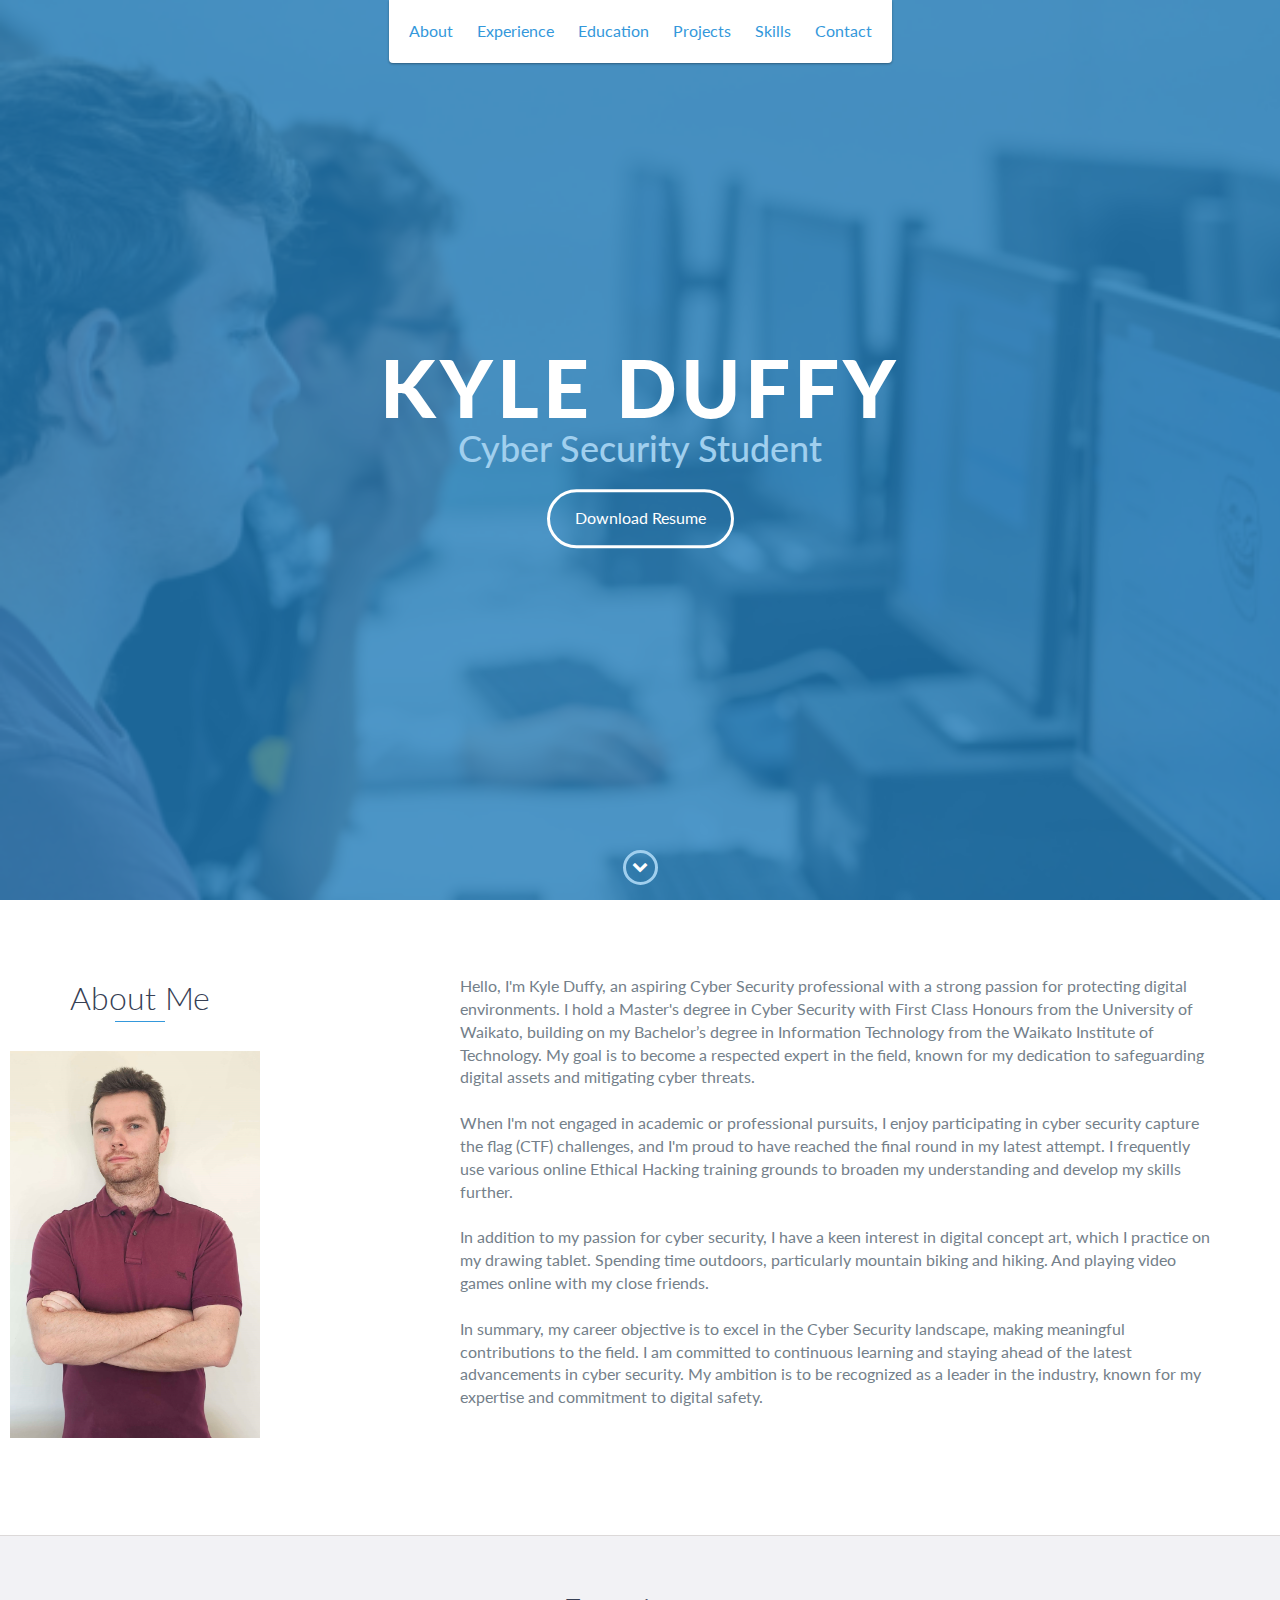
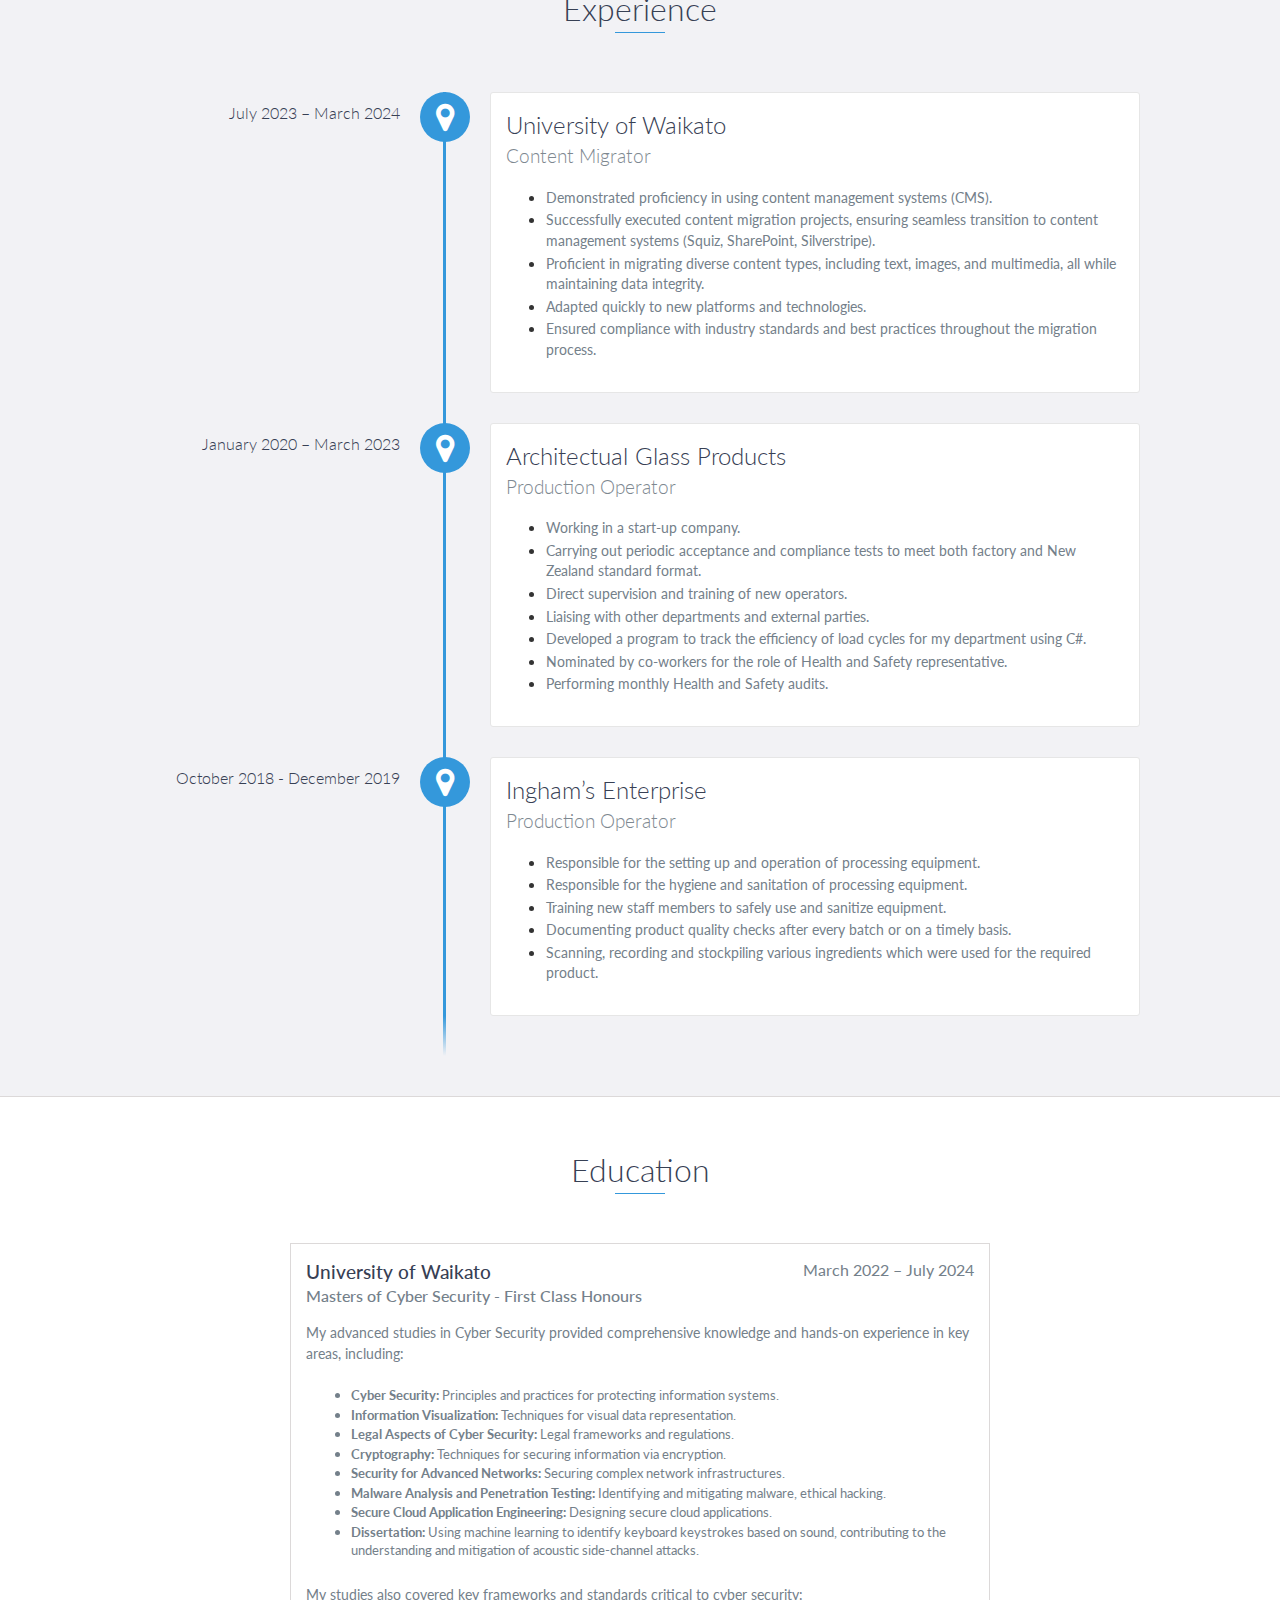
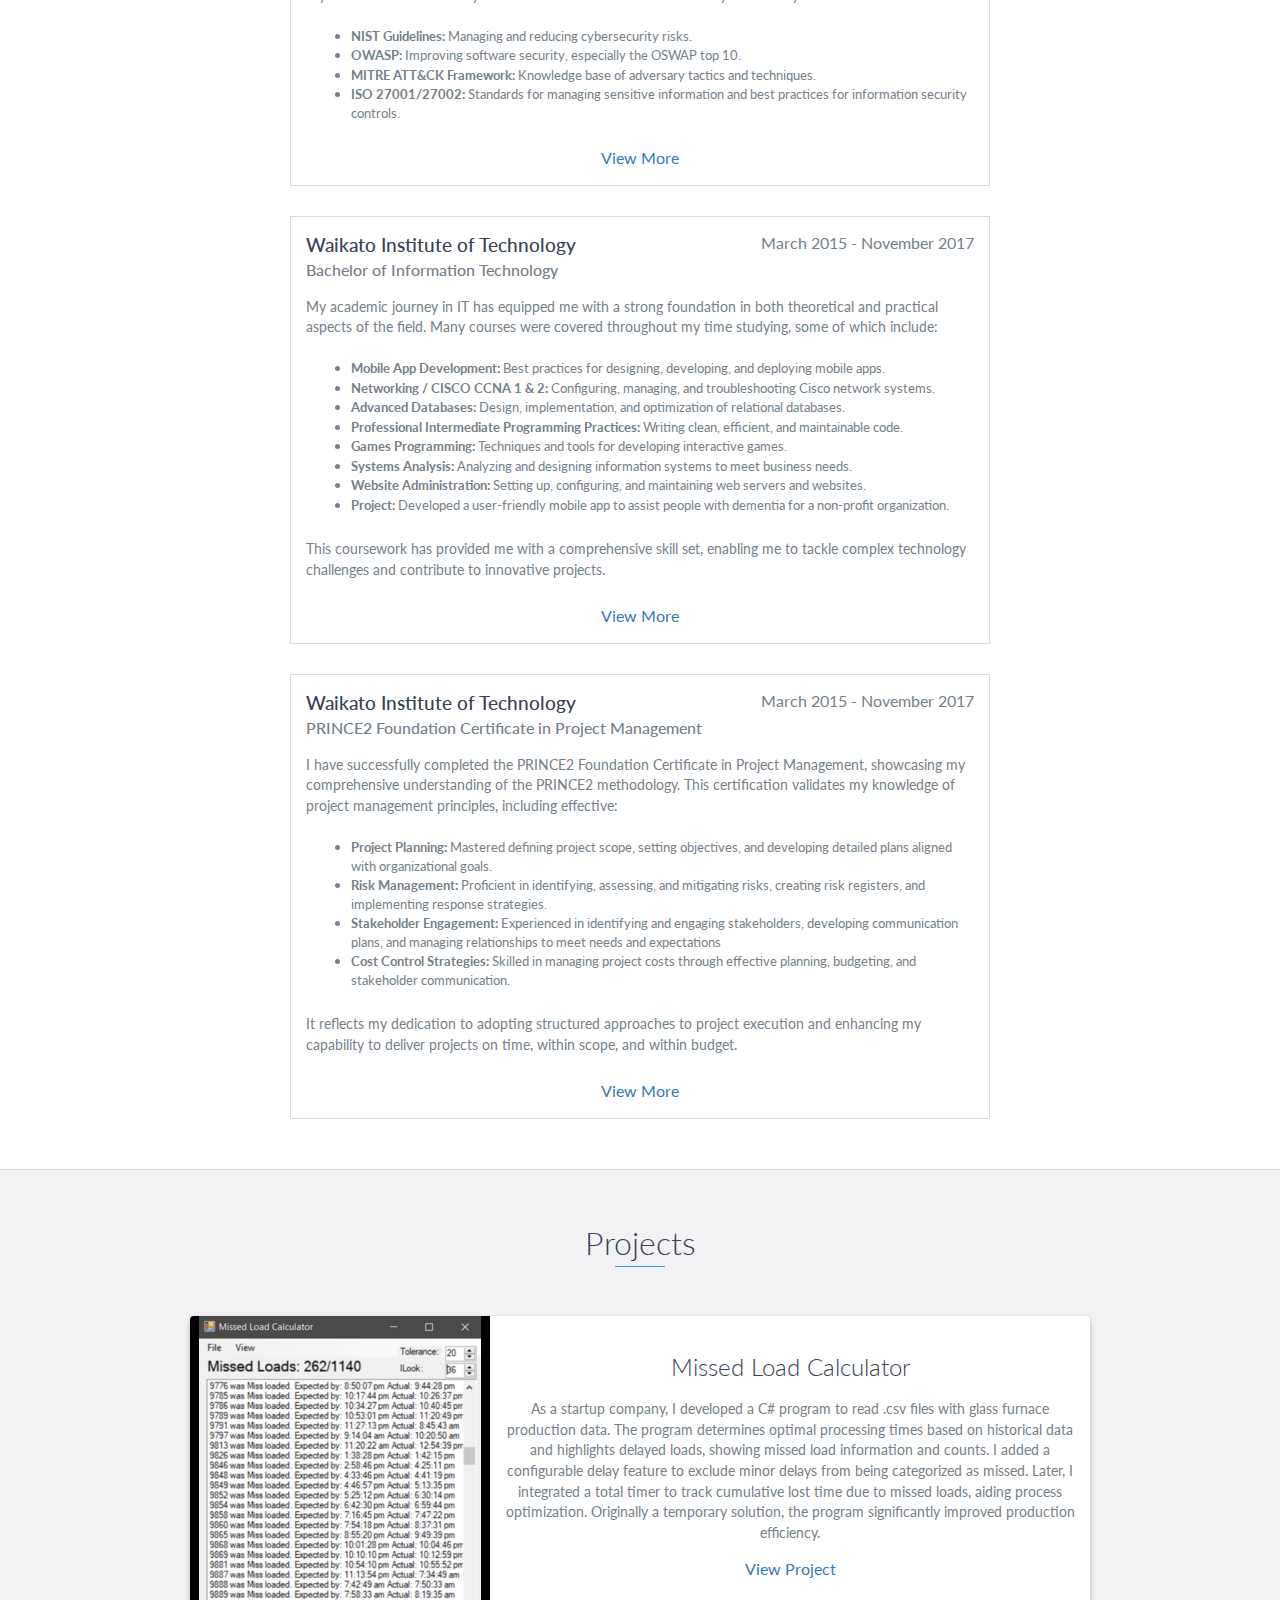
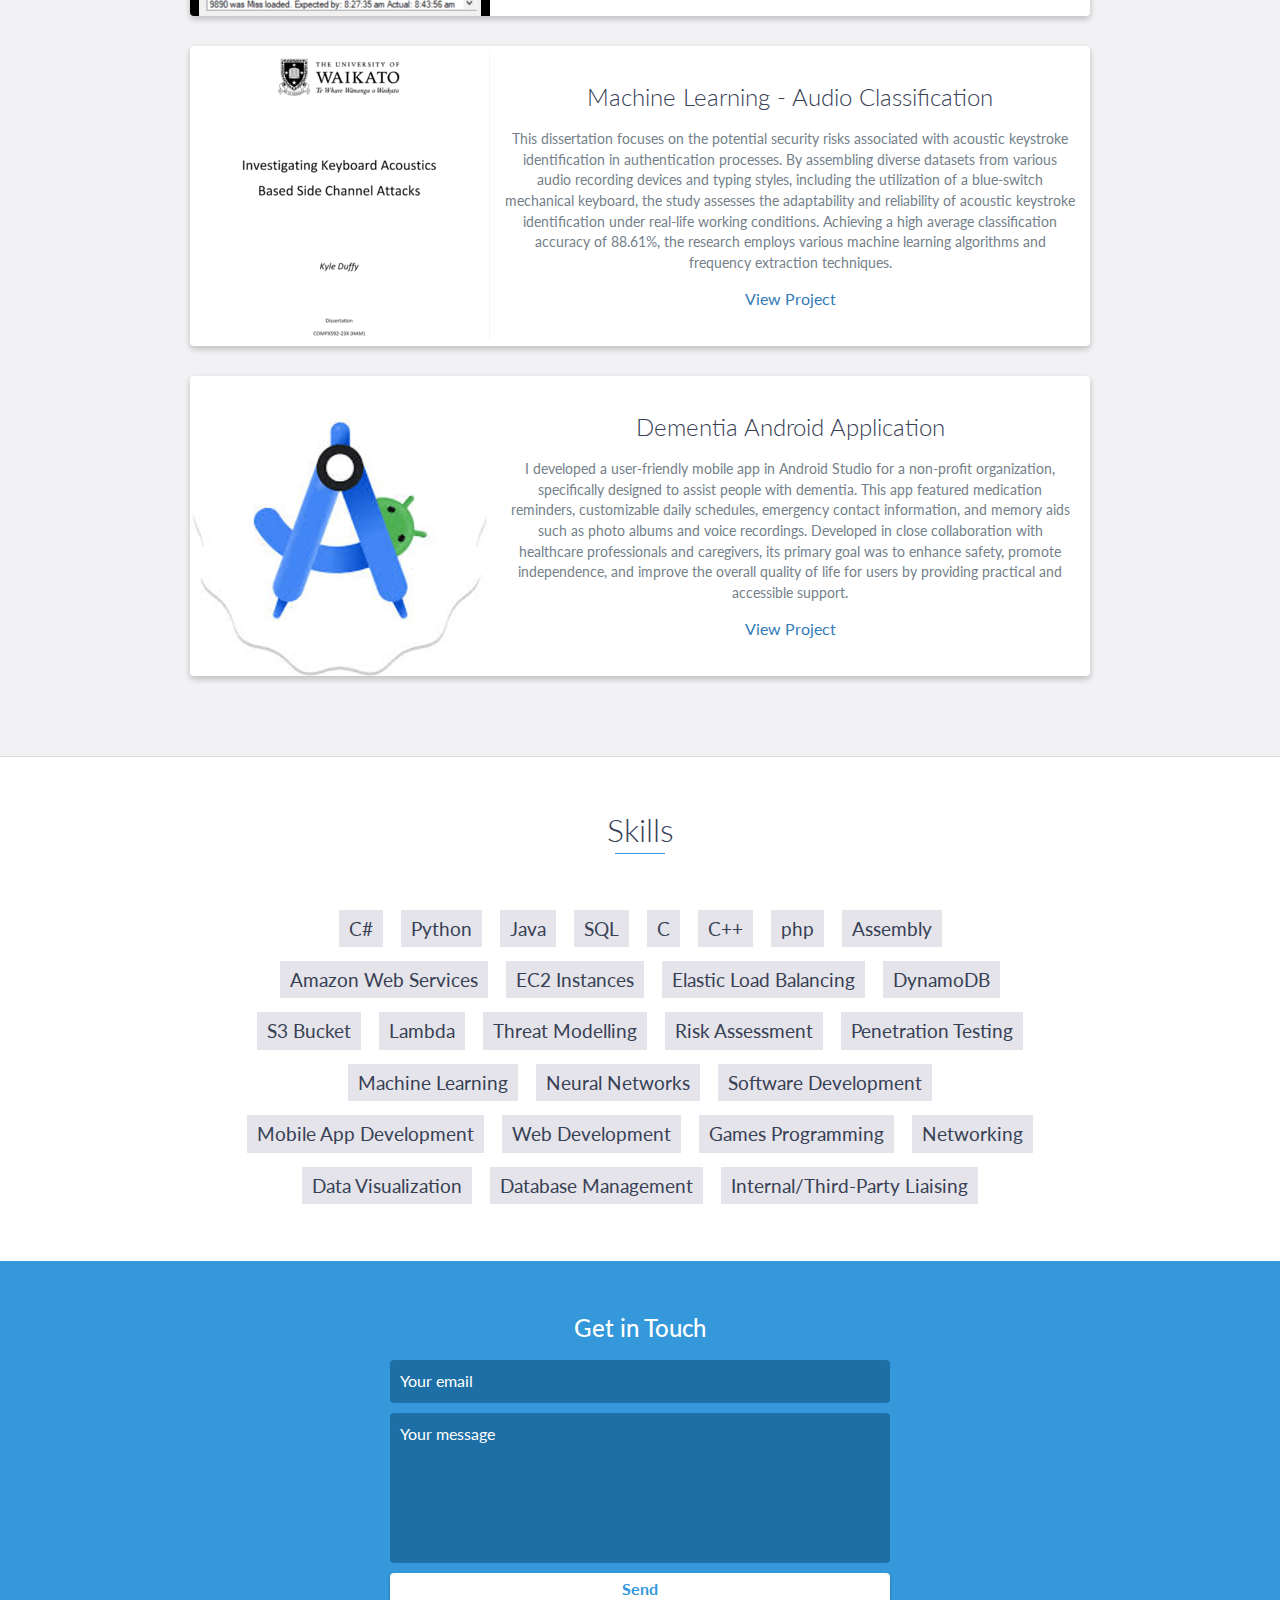
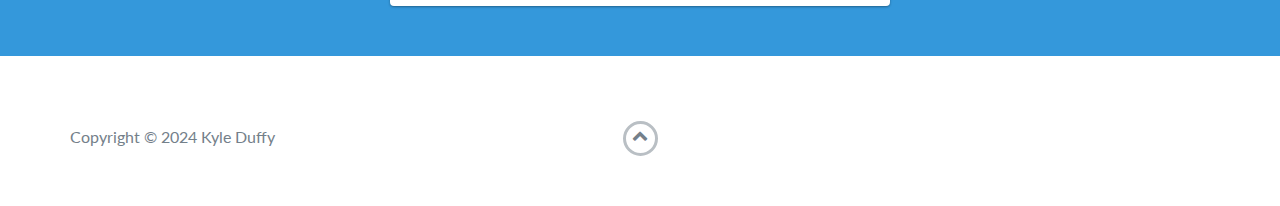
==== index.html @ fc0a5cd1 "Update index.html" ====
<!DOCTYPE html>
<html class="no-js" lang="en">

<head>
    <meta charset="utf-8">
    <meta http-equiv="X-UA-Compatible" content="IE=edge">
    <meta name="viewport" content="width=device-width, initial-scale=1">
    <title>My Portfolio</title>
	<link rel="shortcut icon" href="favicon.ico" type="image/x-icon">
	<link rel="icon" href="favicon.ico" type="image/x-icon">
    <link href="https://fonts.googleapis.com/css?family=Lato:300,400,700,900" rel="stylesheet">
    <link rel="stylesheet" href="libs/font-awesome/css/font-awesome.min.css">
    <link href="css/bootstrap.min.css" rel="stylesheet">
    <link href="css/styles.css" rel="stylesheet">
</head>

<body>
    <div id="mobile-menu-open" class="shadow-large">
        <i class="fa fa-bars" aria-hidden="true"></i>
    </div>
    <header>
        <div id="mobile-menu-close">
            <span>Close</span> <i class="fa fa-times" aria-hidden="true"></i>
        </div>
        <ul id="menu" class="shadow">
            <li>
                <a href="#about">About</a>
            </li>
            <li>
                <a href="#experience">Experience</a>
            </li>
            <li>
                <a href="#education">Education</a>
            </li>
            <li>
                <a href="#projects">Projects</a>
            </li>
            <li>
                <a href="#skills">Skills</a>
            </li>
            <li>
                <a href="#contact">Contact</a>
            </li>
        </ul>
    </header>

    <div id="lead">
        <div id="lead-content">
            <h1>Kyle Duffy</h1>
            <h2>Cyber Security Student</h2>
            <a href="Files/Kyle Duffy - CV .pdf" class="btn-rounded-white" download>Download Resume</a>
        </div>

        <div id="lead-overlay"></div>

        <div id="lead-down">
            <span>
                <i class="fa fa-chevron-down" aria-hidden="true"></i>
            </span>
        </div>
    </div>

    <div id="about">
        <div class="container">
            <div class="row">
                <div class="col-md-4">
                    <h2 class="heading">About Me</h2>
		    <div class="about-img">
		    	<img src="images/me.png" alt="Picture of myself loooking at the camera with my arms crossed against my chest">
			<br><br> 
		    </div>
                </div>
                <div class="col-md-8">
                    <p>
			Hello, I'm Kyle Duffy, an aspiring Cyber Security professional with a strong passion for protecting digital environments. I hold a Master's degree in Cyber Security with First Class Honours from the University of Waikato, building on my Bachelor’s degree in Information Technology from the Waikato Institute of Technology. My goal is to become a respected expert in the field, known for my dedication to safeguarding digital assets and mitigating cyber threats.
                    <br><br>
			When I'm not engaged in academic or professional pursuits, I enjoy participating in cyber security capture the flag (CTF) challenges, and I'm proud to have reached the final round in my latest attempt. I frequently use various online Ethical Hacking training grounds to broaden my understanding and develop my skills further.			    
		    <br><br>
		    	In addition to my passion for cyber security, I have a keen interest in digital concept art, which I practice on my drawing tablet. Spending time outdoors, particularly mountain biking and hiking. And playing video games online with my close friends. 
		    <br><br>
			In summary, my career objective is to excel in the Cyber Security landscape, making meaningful contributions to the field. I am committed to continuous learning and staying ahead of the latest advancements in cyber security. My ambition is to be recognized as a leader in the industry, known for my expertise and commitment to digital safety.
		    </p>
                </div>
            </div>
        </div>
    </div>

    <div id="experience" class="background-alt">
        <h2 class="heading">Experience</h2>
        <div id="experience-timeline">
            <div data-date="July 2023 – March 2024">
                <h3>University of Waikato</h3>
                <h4>Content Migrator</h4>
		    <p>
		         <ul>
			          <li><p>Demonstrated proficiency in using content management systems (CMS).</p></li>
			          <li><p>Successfully executed content migration projects, ensuring seamless transition to content management systems (Squiz, SharePoint, Silverstripe).</p></li>
			          <li><p>Proficient in migrating diverse content types, including text, images, and multimedia, all while maintaining data integrity.</p></li>
			          <li><p>Adapted quickly to new platforms and technologies.</p></li>
			          <li><p>Ensured compliance with industry standards and best practices throughout the migration process.</p></li>
		        </ul>
		    </p>
            </div>

            <div data-date="January 2020 – March 2023">
                <h3>Architectual Glass Products</h3>
                <h4>Production Operator</h4>
		         <ul>
			          <li><p>Working in a start-up company.</p></li>
			          <li><p>Carrying out periodic acceptance and compliance tests to meet both factory and New Zealand standard format.</p></li>
			          <li><p>Direct supervision and training of new operators.</p></li>
			          <li><p>Liaising with other departments and external parties.</p></li>
			          <li><p>Developed a program to track the efficiency of load cycles for my department using C#.</p></li>
				  <li><p>Nominated by co-workers for the role of Health and Safety representative.</p></li>
			          <li><p>Performing monthly Health and Safety audits.</p></li>
		        </ul>
            </div>

            <div data-date="October 2018 - December 2019">
                <h3>Ingham’s Enterprise</h3>
                <h4>Production Operator</h4>
		         <ul>
			          <li><p>Responsible for the setting up and operation of processing equipment.</p></li>
			          <li><p>Responsible for the hygiene and sanitation of processing equipment.</p></li>
			          <li><p>Training new staff members to safely use and sanitize equipment.</p></li>
			          <li><p>Documenting product quality checks after every batch or on a timely basis.</p></li>
			          <li><p>Scanning, recording and stockpiling various ingredients which were used for the required product.</p></li>
		        </ul>
            </div>
        </div>
    </div>

    <div id="education">
        <h2 class="heading">Education</h2>
        <div class="education-block">
            <h3>University of Waikato</h3>
            <span class="education-date">March 2022 – July 2024</span>
            <h4>Masters of Cyber Security - First Class Honours</h4>
            <p>
                My advanced studies in Cyber Security provided comprehensive knowledge and hands-on experience in key areas, including:
		<br><br>
		        <ul>
			<div class="list-move-left">
		            <li><p><b>Cyber Security:</b> Principles and practices for protecting information systems.</p></li>
		            <li><p><b>Information Visualization:</b> Techniques for visual data representation.</p></li>
		            <li><p><b>Legal Aspects of Cyber Security:</b> Legal frameworks and regulations.</p></li>
		            <li><p><b>Cryptography:</b> Techniques for securing information via encryption.</p></li>
		            <li><p><b>Security for Advanced Networks:</b> Securing complex network infrastructures.</p></li>
		            <li><p><b>Malware Analysis and Penetration Testing:</b> Identifying and mitigating malware, ethical hacking.</p></li>
		            <li><p><b>Secure Cloud Application Engineering:</b> Designing secure cloud applications.</p></li>
		            <li><p><b>Dissertation:</b> Using machine learning to identify keyboard keystrokes based on sound, contributing to the understanding and mitigation of acoustic side-channel attacks.</p></li>
			</div>
		        </ul>
	    </p>
		<div class="list-gap-bottom">
		<p>
			My studies also covered key frameworks and standards critical to cyber security:
			<br><br>
		</p>
		</div>
		<p>
			<ul>
			<div class="list-move-left">
		            <li><p><b>NIST Guidelines:</b> Managing and reducing cybersecurity risks.</p></li>
		            <li><p><b>OWASP:</b> Improving software security, especially the OSWAP top 10.</p></li>
		            <li><p><b>MITRE ATT&CK Framework:</b> Knowledge base of adversary tactics and techniques.</p></li>
		            <li><p><b>ISO 27001/27002:</b> Standards for managing sensitive information and best practices for information security controls.</p></li>
			</div>	
		        </ul>
           	</p>
		<div class="list-gap-bottom">
		    <a href="education.html#masters" class="center-link">View More</a>
		</div>
        </div>

        <div class="education-block">
            <h3>Waikato Institute of Technology</h3>
            <span class="education-date">March 2015 - November 2017</span>
            <h4>Bachelor of Information Technology</h4>
            <p>
                My academic journey in IT has equipped me with a strong foundation in both theoretical and practical aspects of the field. Many courses were covered throughout my time studying, some of which include:
		<br><br>
		        <ul>
			<div class="list-move-left">
		            <li><p><b>Mobile App Development:</b> Best practices for designing, developing, and deploying mobile apps.</p></li>
		            <li><p><b>Networking / CISCO CCNA 1 & 2:</b> Configuring, managing, and troubleshooting Cisco network systems.</p></li>
		            <li><p><b>Advanced Databases:</b> Design, implementation, and optimization of relational databases.</p></li>
		            <li><p><b>Professional Intermediate Programming Practices:</b> Writing clean, efficient, and maintainable code.</p></li>
		            <li><p><b>Games Programming:</b> Techniques and tools for developing interactive games.</p></li>
		            <li><p><b>Systems Analysis:</b> Analyzing and designing information systems to meet business needs.</p></li>
		            <li><p><b>Website Administration:</b> Setting up, configuring, and maintaining web servers and websites.</p></li>
		            <li><p><b>Project:</b> Developed a user-friendly mobile app to assist people with dementia for a non-profit organization.</p></li>
			</div>
		        </ul>
	    </p>
		<div class="list-gap-bottom">
		<p>
			This coursework has provided me with a comprehensive skill set, enabling me to tackle complex technology challenges and contribute to innovative projects.
		</p>
		</div>
		<div class="list-gap-bottom">
		    <a href="education.html#bachelor" class="center-link">View More</a>
		</div>
        </div>

        <div class="education-block">
            <h3>Waikato Institute of Technology</h3>
            <span class="education-date">March 2015 - November 2017</span>
            <h4>PRINCE2 Foundation Certificate in Project Management</h4>
            <p>
                I have successfully completed the PRINCE2 Foundation Certificate in Project Management, showcasing my comprehensive understanding of the PRINCE2 methodology. This certification validates my knowledge of project management principles, including effective:
		<br><br> 
			<ul>
			<div class="list-move-left">
		            <li><p><b>Project Planning: </b>Mastered defining project scope, setting objectives, and developing detailed plans aligned with organizational goals.</p></li>
		            <li><p><b>Risk Management: </b>Proficient in identifying, assessing, and mitigating risks, creating risk registers, and implementing response strategies.</p></li>
		            <li><p><b>Stakeholder Engagement: </b>Experienced in identifying and engaging stakeholders, developing communication plans, and managing relationships to meet needs and expectations</p></li>
		            <li><p><b>Cost Control Strategies: </b>Skilled in managing project costs through effective planning, budgeting, and stakeholder communication.</p></li>
			</div>
		        </ul>
		<div class="list-gap-bottom">
		<p>
			It reflects my dedication to adopting structured approaches to project execution and enhancing my capability to deliver projects on time, within scope, and within budget.
		</p>
		</div>
	    </p>
	    <div class="list-gap-bottom">
		 <a href="education.html#certificate" class="center-link">View More</a>
	    </div>
        </div>
    </div>

    <div id="projects" class="background-alt">
        <h2 class="heading">Projects</h2>
        <div class="container">
            <div class="row">
                <div class="project shadow-large">
                    <div class="project-image">
                        <img src="images/Missed Load.png" />
                    </div>
                    <div class="project-info">
                        <h3>Missed Load Calculator</h3>
                        <p>
			    As a startup company, I developed a C# program to read .csv files with glass furnace production data. The program determines optimal processing times based on historical data and highlights delayed loads, showing missed load information and counts. I added a configurable delay feature to exclude minor delays from being categorized as missed. Later, I integrated a total timer to track cumulative lost time due to missed loads, aiding process optimization. Originally a temporary solution, the program significantly improved production efficiency.
                        </p>
                        <a href="projects.html#MissedLoadCalculator">View Project</a>
                    </div>
                </div>

                <div class="project shadow-large">
                    <div class="project-image">
                        <img src="images/Dissertation.png"/>
                    </div>
                    <!-- End .project-image -->
                    <div class="project-info">
                        <h3>Machine Learning - Audio Classification</h3>
                        <p>
                            This dissertation focuses on the potential security risks associated with acoustic keystroke identification in authentication processes. By assembling diverse datasets from various audio
			    recording devices and typing styles, including the utilization of a blue-switch mechanical keyboard, the study assesses the adaptability and reliability of acoustic keystroke identification under real-life
                            working conditions. Achieving a high average classification accuracy of 88.61%, the research employs various machine learning algorithms and frequency extraction techniques.
			</p>
                        <a href="projects.html#Dissertation">View Project</a>
                    </div>
                </div>

		<div class="project shadow-large">
                    <div class="project-image">
                        <img src="images/androidstudio.png"/>
                    </div>
                    <div class="project-info">
                        <h3>Dementia Android Application</h3>
                        <p>
			    I developed a user-friendly mobile app in Android Studio for a non-profit organization, specifically designed to assist people with dementia. This app featured medication reminders, customizable daily schedules, emergency contact information, and memory aids such as photo albums and voice recordings. Developed in close collaboration with healthcare professionals and caregivers, its primary goal was to enhance safety, promote independence, and improve the overall quality of life for users by providing practical and accessible support.
                        </p>
			<a href="projects.html#MobileApp">View Project</a>
                    </div>
                </div>
            </div>
        </div>
    </div>

    <div id="skills">
        <h2 class="heading">Skills</h2>
        <ul>
            <li>C#</li>
            <li>Python</li>
            <li>Java</li>
            <li>SQL</li>
            <li>C</li>
            <li>C++</li>
            <li>php</li>
            <li>Assembly</li>
            <li>Amazon Web Services</li>
            <li>EC2 Instances</li>
            <li>Elastic Load Balancing</li>
            <li>DynamoDB</li>
            <li>S3 Bucket</li>
            <li>Lambda</li>
            <li>Threat Modelling</li>
            <li>Risk Assessment</li>
            <li>Penetration Testing</li>
            <li>Machine Learning</li>
            <li>Neural Networks</li>
            <li>Software Development</li>
            <li>Mobile App Development</li>
	    <li>Web Development</li>
            <li>Games Programming</li>
            <li>Networking</li>
            <li>Data Visualization</li>
            <li>Database Management</li>
            <li>Internal/Third-Party Liaising</li>
        </ul>
    </div>

    <div id="contact">
        <h2>Get in Touch</h2>
        <div id="contact-form">
            <form method="POST" action="https://formspree.io/f/mvoeeawo">
                <input type="hidden" name="_subject" value="Contact request from personal website" />
                <input type="email" name="_replyto" placeholder="Your email" required>
                <textarea name="message" placeholder="Your message" required></textarea>
                <button type="submit">Send</button>
            </form>
        </div>
    </div>
    
	<footer>
        <div class="container">
            <div class="row">
                <div class="col-sm-5 copyright">
                    <p>
                        Copyright &copy; <span id="current-year">2024</span> Kyle Duffy
                    </p>
                </div>
                <div class="col-sm-2 top">
                    <span id="to-top">
                        <i class="fa fa-chevron-up" aria-hidden="true"></i>
                    </span>
                </div>
                <div class="col-sm-5 social">
                    <ul>
                        <li>
                            <!-- <a href="https://github.com/" target="_blank"><i class="fa fa-github" aria-hidden="true"></i></a> -->
                        </li>
                        <li>
                            <!-- <a href="https://stackoverflow.com/" target="_blank"><i class="fa fa-stack-overflow" aria-hidden="true"></i></a> -->
                        </li>
                        <li>
                            <!--  <a href="https://linkedin.com/" target="_blank"><i class="fa fa-linkedin" aria-hidden="true"></i></a> -->
                        </li>
                        <li>
                            <!-- <a href="https://www.facebook.com/" target="_blank"><i class="fa fa-facebook" aria-hidden="true"></i></a> -->
                        </li>
                        <li>
                            <!-- <a href="https://twitter.com/" target="_blank"><i class="fa fa-twitter" aria-hidden="true"></i></a> -->
                        </li>
                        <li>
                             <!-- <a href="https://plus.google.com/" target="_blank"><i class="fa fa-google-plus" aria-hidden="true"></i></a> -->
                        </li>
                    </ul>
                </div>
            </div>
        </div>
    </footer>
    <script src="https://ajax.googleapis.com/ajax/libs/jquery/1.12.4/jquery.min.js"></script>
    <script src="js/scripts.min.js"></script>
</body>

</html>
---- css/styles.css ----
/*!
    Title: Dev Portfolio Template
    Version: 1.2.2
    Last Change: 03/25/2020
    Author: Ryan Fitzgerald
    Repo: https://github.com/RyanFitzgerald/devportfolio-template
    Issues: https://github.com/RyanFitzgerald/devportfolio-template/issues

    Description: This file contains all the styles associated with the page
    that don't come from third party libraries. This file gets compiled using
    Gulp and send to the /css folder which is then loaded on the page.
*/
body {
	font-family: 'Lato', sans-serif;
	font-size: 16px
}

body.active {
	overflow: hidden;
	z-index: -1
}

.no-js #experience-timeline>div {
	background: #fff;
	padding: 10px;
	margin-bottom: 10px;
	border: 1px solid #dcd9d9
}

.no-js #experience-timeline>div h3 {
	font-size: 1.5em;
	font-weight: 300;
	color: #374054;
	display: inline-block;
	margin: 0
}

.no-js #experience-timeline>div h4 {
	font-size: 1.2em;
	font-weight: 300;
	color: #7e8890;
	margin: 0 0 15px 0
}

.no-js #experience-timeline>div p {
	color: #74808a;
	font-size: 0.9em;
	margin: 0
}

.no-js #experience-timeline:before,
.no-js #experience-timeline:after {
	content: none
}

@keyframes dropHeader {
	0% {
		transform: translateY(-100%)
	}

	100% {
		transform: translateY(0)
	}
}

header {
	position: absolute;
	top: 0;
	left: 0;
	right: 0;
	text-align: center;
	z-index: 10;
	animation-name: dropHeader;
	animation-iteration-count: 1;
	animation-timing-function: ease;
	animation-duration: 0.75s
}

header ul {
	display: inline-block;
	background: #fff;
	text-align: center;
	padding: 10px;
	margin: 0;
	border-bottom-right-radius: 4px;
	border-bottom-left-radius: 4px
}

header li {
	display: inline-block
}

header a {
	display: block;
	color: #3498db;
	padding: 10px
}

header a:hover {
	color: #217dbb;
	text-decoration: none;
	background: #eee;
	border-radius: 4px
}

header a:focus {
	color: #3498db;
	text-decoration: none
}

header.active {
	display: block
}

header.sticky {
	position: fixed;
	z-index: 999
}

#menu.active {
	display: block
}

#mobile-menu-open {
	display: none;
	cursor: pointer;
	position: fixed;
	right: 15px;
	top: 10px;
	color: #3498db;
	font-size: 1.5em;
	z-index: 20;
	padding: 0 7px;
	border-radius: 4px;
	background: #fff
}

#mobile-menu-close {
	display: none;
	text-align: right;
	width: 100%;
	background: #fff;
	font-size: 1.5em;
	padding-right: 15px;
	padding-top: 10px;
	cursor: pointer;
	color: #3498db
}

#mobile-menu-close span {
	font-size: 0.5em;
	text-transform: uppercase
}

#mobile-menu-close i {
	vertical-align: middle
}

footer {
	padding: 50px 0
}

.copyright {
	padding-top: 20px
}

.copyright p {
	margin: 0;
	color: #74808a
}

.top {
	text-align: center
}

.top span {
	cursor: pointer;
	display: block;
	margin: 15px auto 0 auto;
	width: 35px;
	height: 35px;
	border-radius: 50%;
	border: 3px solid #b9bfc4;
	text-align: center
}

.top i {
	color: #74808a
}

.social {
	text-align: right
}

.social ul {
	margin: 5px 0 0 0;
	padding: 0
}

.social li {
	display: inline-block;
	font-size: 1.25em;
	list-style: none
}

.social a {
	display: block;
	color: #74808a;
	padding: 10px
}

.social a:hover {
	color: #3498db
}

.btn-rounded-white {
	display: inline-block;
	color: #fff;
	padding: 15px 25px;
	border: 3px solid #fff;
	border-radius: 30px;
	transition: .5s ease all
}

.btn-rounded-white:hover {
	color: #3498db;
	background: #fff;
	text-decoration: none
}

.shadow {
	box-shadow: 0 1px 3px rgba(0, 0, 0, 0.12), 0 1px 2px rgba(0, 0, 0, 0.24)
}

.shadow-large {
	box-shadow: 0 3px 6px rgba(0, 0, 0, 0.08), 0 3px 6px rgba(0, 0, 0, 0.15)
}

.heading {
	position: relative;
	display: inline-block;
	font-size: 2em;
	font-weight: 300;
	margin: 0 0 30px 0
}

.heading:after {
	position: absolute;
	content: '';
	top: 100%;
	height: 1px;
	width: 50px;
	left: 0;
	right: 0;
	margin: 0 auto;
	background: #3498db
}

.background-alt {
	background: #f2f2f5
}

#lead {
	position: relative;
	height: 100vh;
	min-height: 500px;
	max-height: 1080px;
	background: url(../images/cybersec_500.png);
	background-size: cover;
	padding: 15px;
	overflow: hidden
}

#lead-content {
	position: absolute;
	z-index: 10;
	top: 50%;
	left: 50%;
	transform: translate(-50%, -50%);
	text-align: center
}

#lead-content h1,
#lead-content h2 {
	margin: 0
}

#lead-content h1 {
	color: #fff;
	font-weight: 900;
	font-size: 5em;
	text-transform: uppercase;
	letter-spacing: 0.05em;
	line-height: 0.9em
}

#lead-content h2 {
	color: #a0cfee;
	font-weight: 500;
	font-size: 2.25em;
	margin-bottom: 15px
}

#lead-overlay {
	position: absolute;
	height: 100%;
	width: 100%;
	top: 0;
	right: 0;
	bottom: 0;
	left: 0;
	background: rgba(33, 125, 187, 0.8);
	z-index: 1
}

#lead-down {
	position: absolute;
	left: 0;
	right: 0;
	width: 100%;
	text-align: center;
	z-index: 10;
	bottom: 15px;
	color: #fff
}

#lead-down span {
	cursor: pointer;
	display: block;
	margin: 0 auto;
	width: 35px;
	height: 35px;
	border-radius: 50%;
	border: 3px solid #a0cfee;
	text-align: center
}

#lead-down i {
	animation: pulsate 1.5s ease;
	animation-iteration-count: infinite;
	padding-top: 5px
}

@keyframes pulsate {
	0% {
		transform: scale(1, 1)
	}

	50% {
		transform: scale(1.2, 1.2)
	}

	100% {
		transform: scale(1, 1)
	}
}

#about {
	padding: 75px 15px;
	border-bottom: 1px solid #dcd9d9
}

#about h2 {
	color: #374054
}

#about p {
	color: #74808a;
	margin: 0
}

#experience {
	padding: 50px 15px;
	text-align: center;
	border-bottom: 1px solid #dcd9d9
}

#experience h2 {
	color: #374054
}

#experience-timeline {
	margin: 30px auto 0 auto;
	position: relative;
	max-width: 1000px
}

#experience-timeline:before {
	position: absolute;
	content: '';
	top: 0;
	bottom: 0;
	left: 303px;
	right: auto;
	height: 100%;
	width: 3px;
	background: #3498db;
	z-index: 0
}

#experience-timeline:after {
	position: absolute;
	content: '';
	width: 3px;
	height: 40px;
	background: #3498db;
	background: linear-gradient(to bottom, #3498db, rgba(52, 152, 219, 0));
	top: 100%;
	left: 303px
}

.vtimeline-content {
	margin-left: 350px;
	background: #fff;
	border: 1px solid #e6e6e6;
	padding: 15px;
	border-radius: 3px;
	text-align: left
}

.vtimeline-content h3 {
	font-size: 1.5em;
	font-weight: 300;
	color: #374054;
	display: inline-block;
	margin: 0
}

.vtimeline-content h4 {
	font-size: 1.2em;
	font-weight: 300;
	color: #7e8890;
	margin: 0 0 15px 0
}

.vtimeline-content p {
	color: #74808a;
	font-size: 0.9em;
	margin: 0
}

.vtimeline-point {
	position: relative;
	display: block;
	vertical-align: top;
	margin-bottom: 30px
}

.vtimeline-icon {
	position: relative;
	color: #fff;
	width: 50px;
	height: 50px;
	background: #3498db;
	border-radius: 50%;
	float: left;
	z-index: 99;
	margin-left: 280px
}

.vtimeline-icon i {
	display: block;
	font-size: 2em;
	margin-top: 10px
}

.vtimeline-date {
	width: 260px;
	text-align: right;
	position: absolute;
	left: 0;
	top: 10px;
	font-weight: 300;
	color: #374054
}

#education {
	padding: 50px 15px 20px 15px;
	border-bottom: 1px solid #dcd9d9;
	text-align: center
}

#education h2 {
	color: #374054;
	margin-bottom: 50px
}

.education-block {
	max-width: 700px;
	margin: 0 auto 30px auto;
	padding: 15px;
	border: 1px solid #dcd9d9;
	text-align: left
}

.education-block h3 {
	font-weight: 500;
	float: left;
	margin: 0;
	color: #374054
}

.education-block span {
	color: #74808a;
	float: right
}

.education-block h4 {
	color: #74808a;
	clear: both;
	font-weight: 500;
	margin: 0 0 15px 0
}

.education-block p,
.education-block ul {
	margin: 0;
	color: #74808a;
	font-size: 0.9em
}

.education-block ul {
	padding: 0 0 0 15px
}

#projects {
	padding: 50px 15px;
	border-bottom: 1px solid #dcd9d9;
	text-align: center
}

#projects h2 {
	color: #374054;
	margin-bottom: 50px
}

.project {
	position: relative;
	max-width: 900px;
	margin: 0 auto 30px auto;
	overflow: hidden;
	background: #fff;
	border-radius: 4px
}

.project-image {
	float: left
}

.project-info {
	position: absolute;
	top: 50%;
	transform: translateY(-50%);
	margin-left: 300px;
	padding: 15px
}

.project-info h3 {
	font-size: 1.5em;
	font-weight: 300;
	color: #374054;
	margin: 0 0 15px 0
}

.project-info p {
	color: #74808a;
	margin: 0 0 15px 0;
	font-size: 0.9em
}

.no-image .project-info {
	position: relative;
	margin: 0;
	padding: 30px 15px;
	transform: none
}

#more-projects {
	display: none
}

#skills {
	padding: 50px 15px;
	text-align: center
}

#skills h2 {
	color: #374054;
	margin-bottom: 50px
}

#skills ul {
	display: block;
	margin: 0 auto;
	padding: 0;
	max-width: 800px
}

#skills li {
	display: inline-block;
	margin: 7px;
	padding: 5px 10px;
	color: #374054;
	background: #e4e4ea;
	list-style: none;
	cursor: default;
	font-size: 1.2em
}

#contact {
	padding: 50px 15px;
	background: #3498db;
	text-align: center
}

#contact h2 {
	margin: 0 0 15px 0;
	color: #fff;
	font-weight: 500
}

#contact-form {
	max-width: 500px;
	margin: 0 auto
}

#contact-form input,
#contact-form textarea {
	display: block;
	width: 100%;
	padding: 10px;
	border-radius: 4px;
	border: none;
	margin-bottom: 10px;
	background: #1d6fa5;
	color: #fff;
	transition: .5s ease all
}

#contact-form input::-webkit-input-placeholder,
#contact-form textarea::-webkit-input-placeholder {
	color: #fff
}

#contact-form input:-moz-placeholder,
#contact-form textarea:-moz-placeholder {
	color: #fff;
	opacity: 1
}

#contact-form input::-moz-placeholder,
#contact-form textarea::-moz-placeholder {
	color: #fff;
	opacity: 1
}

#contact-form input:-ms-input-placeholder,
#contact-form textarea:-ms-input-placeholder {
	color: #fff
}

#contact-form input:focus,
#contact-form textarea:focus {
	outline: none;
	background: #16527a
}

#contact-form textarea {
	height: 150px;
	resize: none
}

#contact-form button {
	display: block;
	width: 100%;
	background: #fff;
	border-radius: 4px;
	padding: 5px 10px;
	border: none;
	color: #3498db;
	font-weight: 700;
	box-shadow: 0 1px 3px rgba(0, 0, 0, 0.12), 0 1px 2px rgba(0, 0, 0, 0.24);
	transition: .5s ease all
}

#contact-form button:hover {
	box-shadow: 0 10px 20px rgba(0, 0, 0, 0.19), 0 6px 6px rgba(0, 0, 0, 0.23)
}

.optional-section {
	padding: 50px 15px;
	text-align: center;
	border-top: 1px solid #dcd9d9
}

.optional-section h2 {
	color: #374054
}

.optional-section-block {
	max-width: 700px;
	margin: 0 auto 30px auto;
	padding: 15px;
	border: 1px solid #dcd9d9;
	background: #fff;
	text-align: left
}

.optional-section-block h3 {
	font-weight: 500;
	margin: 0 0 15px 0;
	color: #374054
}

.optional-section-block h4 {
	color: #74808a;
	clear: both;
	font-weight: 500;
	margin: 0 0 15px 0
}

.optional-section-block p,
.optional-section-block ul {
	margin: 0 0 15px 0;
	color: #74808a;
	font-size: 0.9em
}

.optional-section-block ul {
	padding: 0 0 0 15px
}

@media only screen and (max-width: 750px) {

	#experience-timeline:before,
	#experience-timeline:after {
		left: 23px
	}

	.vtimeline-date {
		width: auto;
		text-align: left;
		position: relative;
		margin-bottom: 15px;
		display: block;
		margin-left: 70px
	}

	.vtimeline-icon {
		margin-left: 0
	}

	.vtimeline-content {
		margin-left: 70px
	}
}

@media only screen and (max-width: 992px) {
	#lead {
		height: auto;
		min-height: auto;
		max-height: auto;
		padding: 100px 15px
	}

	#lead-content {
		position: relative;
		transform: none;
		left: auto;
		top: auto
	}

	#lead-content h1 {
		font-size: 3em
	}

	#lead-content h2 {
		font-size: 1.75em
	}

	#about {
		text-align: center
	}

	#about p {
		text-align: left
	}
}

@media only screen and (max-width: 768px) {
	header {
		position: fixed;
		display: none;
		z-index: 999;
		animation: none;
		bottom: 0;
		height: 100%
	}

	#mobile-menu-open,
	#mobile-menu-close {
		display: block
	}

	#menu {
		height: 100%;
		overflow-y: auto;
		box-shadow: none;
		border-radius: 0;
		width: 100%
	}

	#menu li {
		display: block;
		margin-bottom: 10px
	}

	#lead-content h1 {
		font-size: 2em
	}

	#lead-content h2 {
		font-size: 1.3em
	}

	#lead-content a {
		padding: 10px 20px
	}

	#lead-down {
		display: none
	}

	.education-block h3,
	.education-block span {
		float: none
	}

	.project-image {
		display: none
	}

	.project-info {
		position: relative;
		margin: 0;
		padding: 30px 15px;
		top: auto;
		transform: none
	}

	footer {
		text-align: center
	}

	.social {
		text-align: center
	}
}

@media only screen and (max-width: 480px) {
	#lead-content h1 {
		font-size: 1.5em
	}

	#lead-content h2 {
		font-size: 1em
	}

	#lead-content a {
		font-size: 0.9em;
		padding: 5px 10px
	}
}

.about-img img {
	width: 250px;
	height: auto;
	margin-left: -60px;
}

.list-move-left {
	margin-left: 30px;
}

.list-gap-bottom {
	margin-top: 25px;
}

.center-link {
	display: block;
	text-align: center;
}
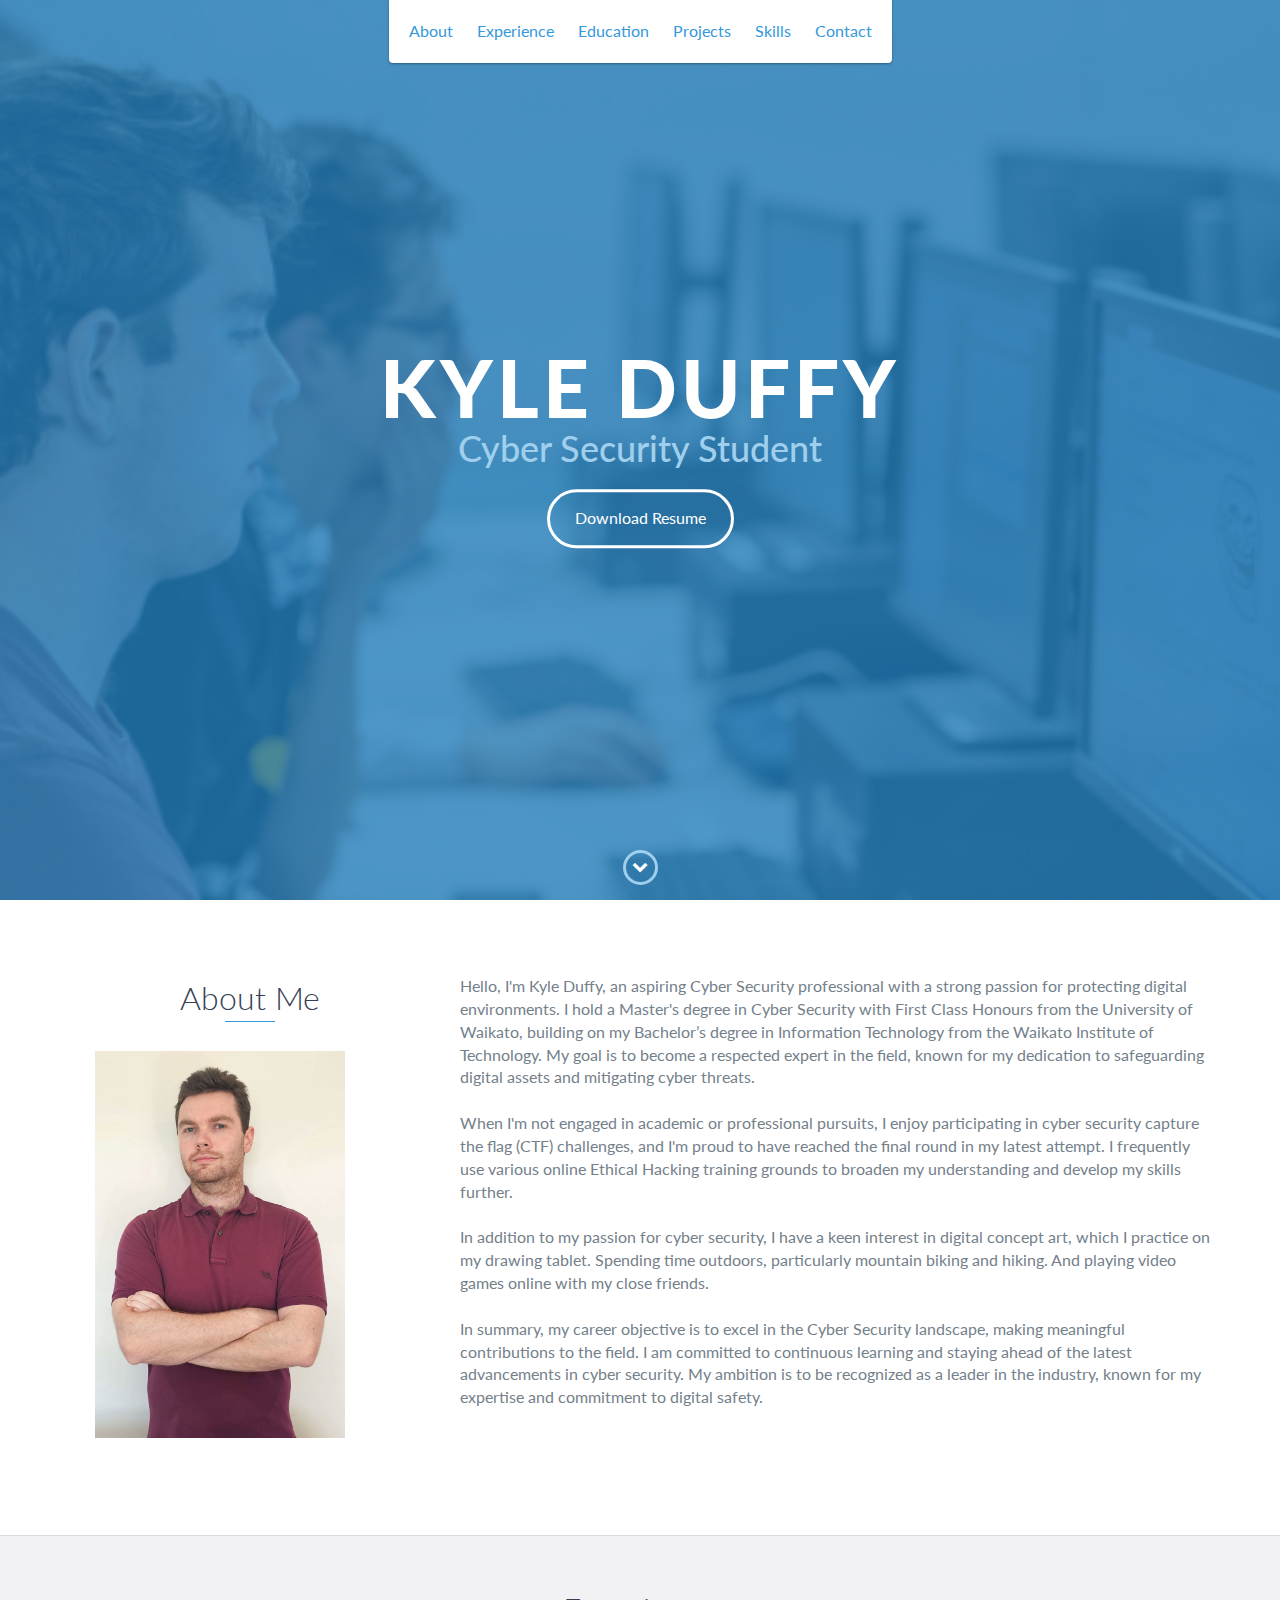
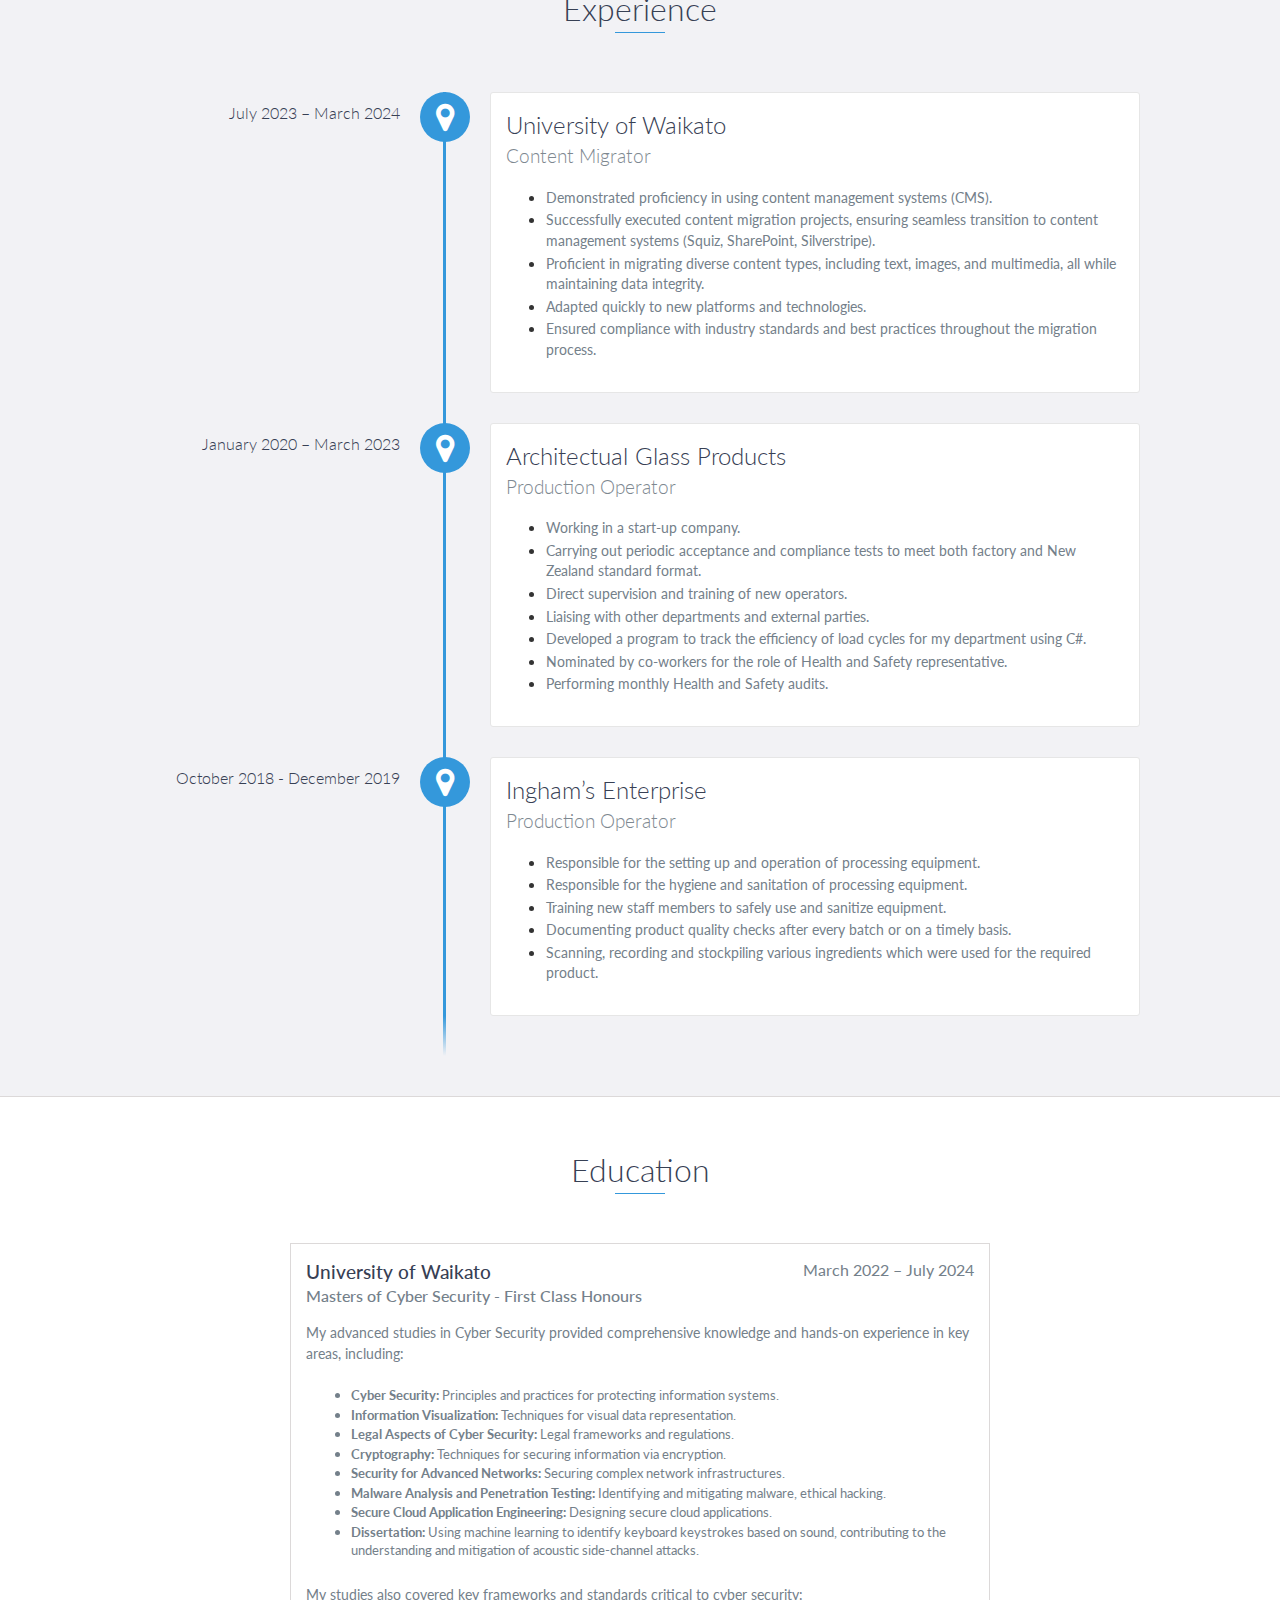
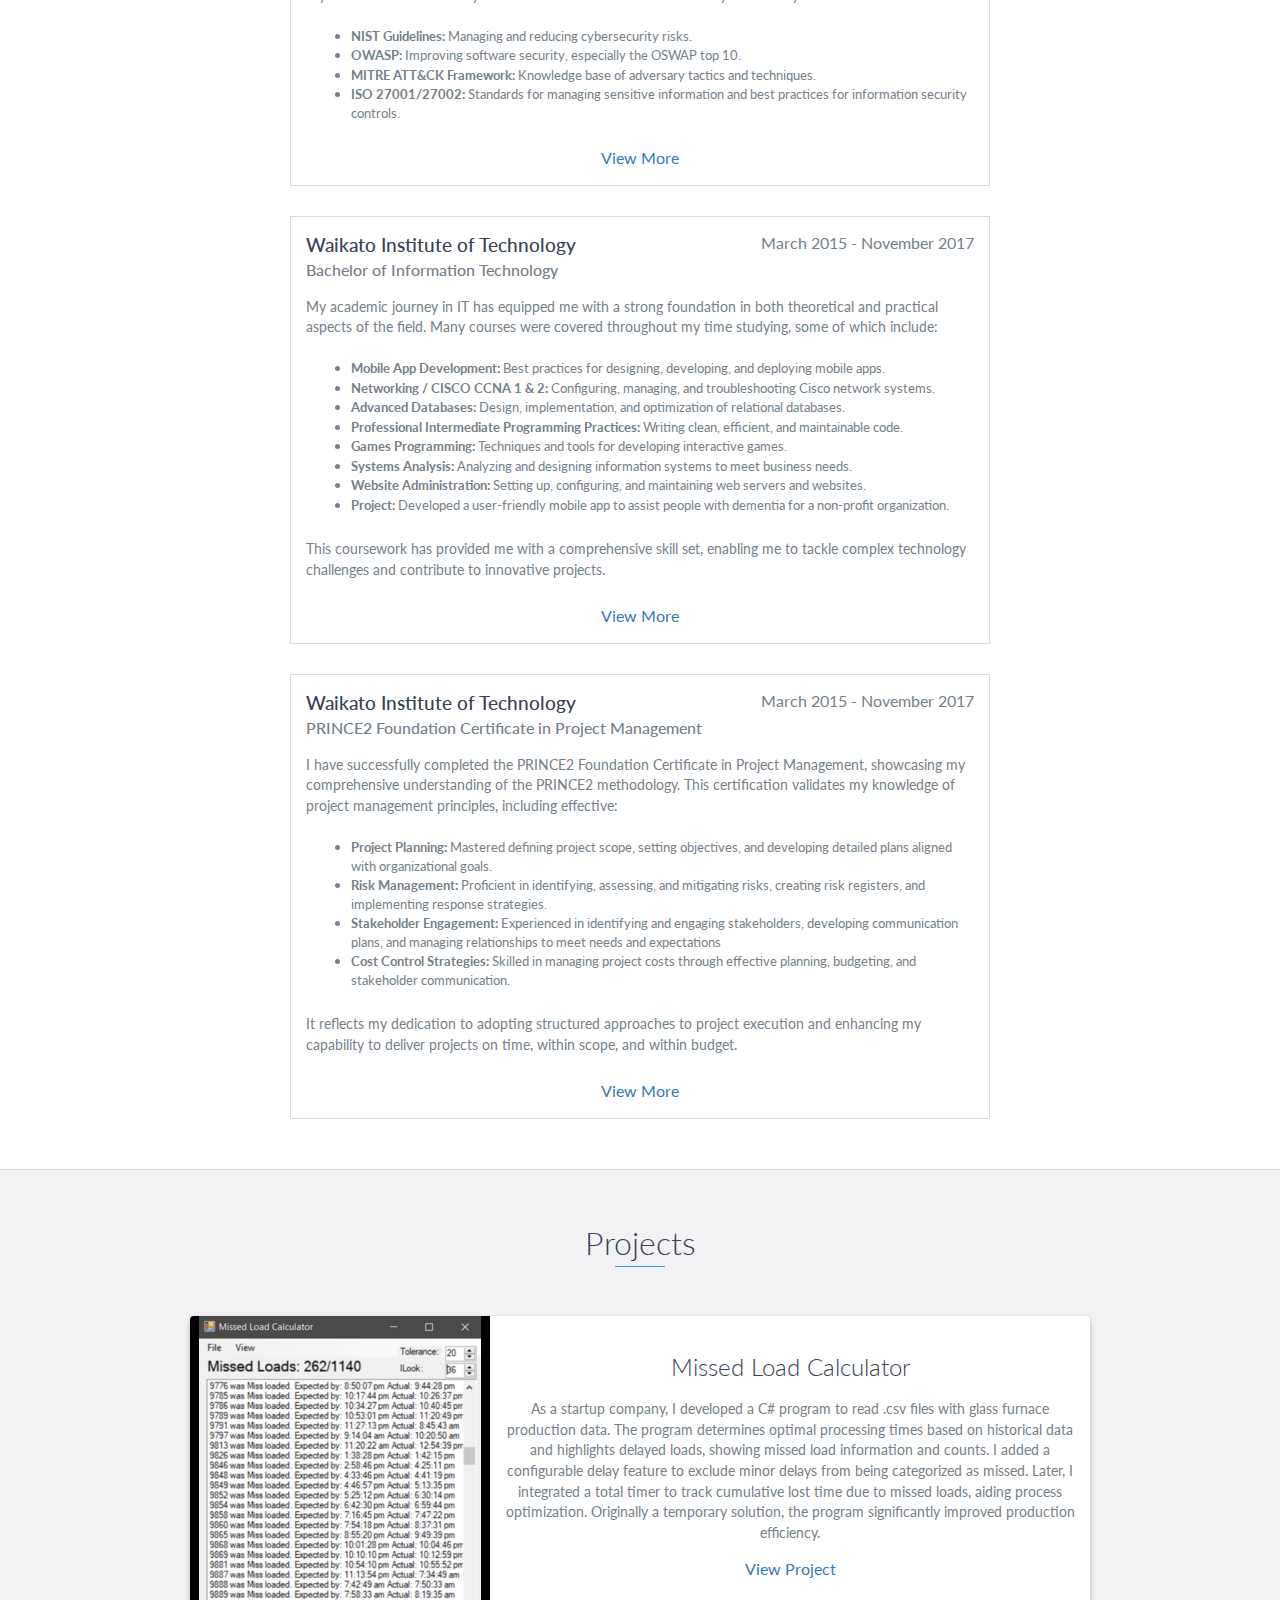
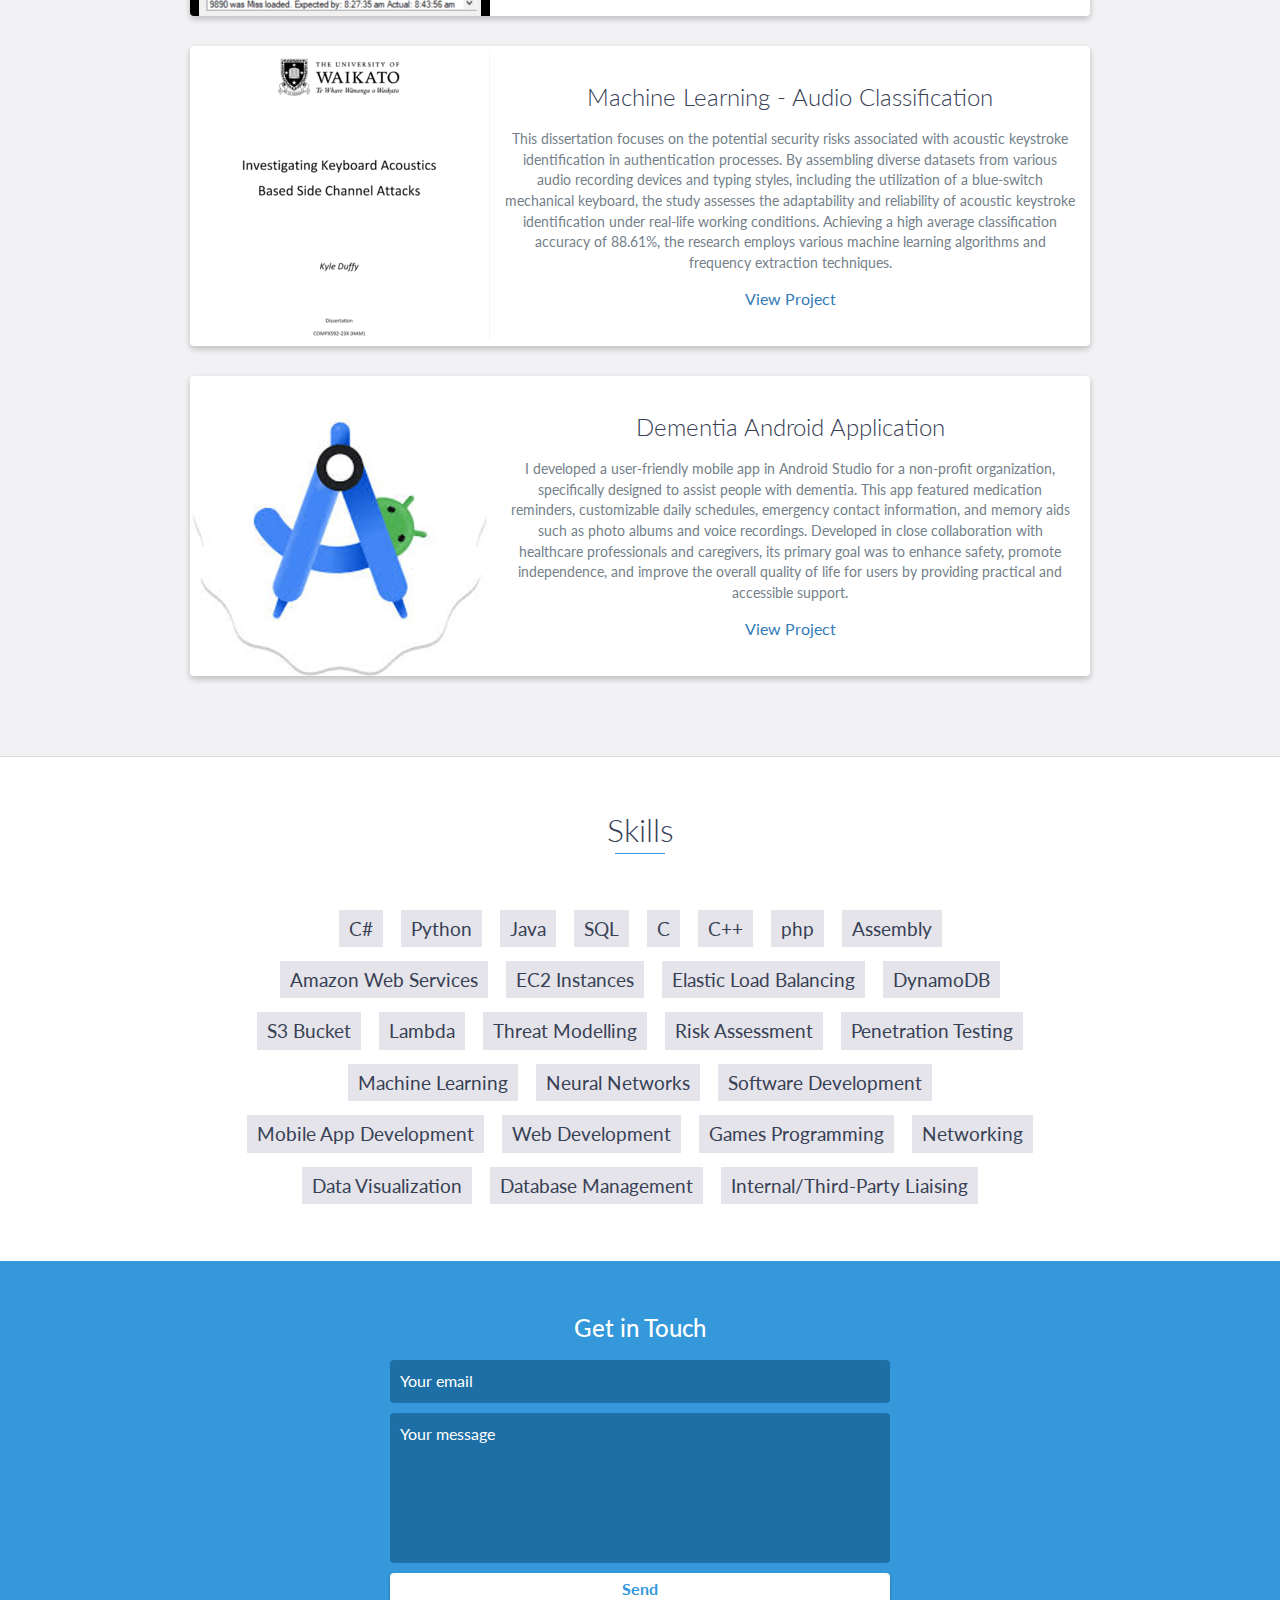
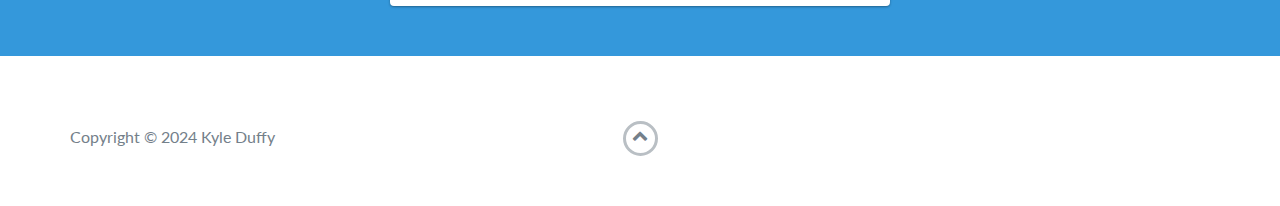
==== commit 317fd95c: "Update index.html" ====
--- a/index.html
+++ b/index.html
@@ -63,7 +63,7 @@
     <div id="about">
         <div class="container">
             <div class="row">
-                <div class="col-md-4">
+                <div class="col-md-4" style="text-align: center;">
                     <h2 class="heading">About Me</h2>
 		    <div class="about-img">
 		    	<img src="images/me.png" alt="Picture of myself loooking at the camera with my arms crossed against my chest">
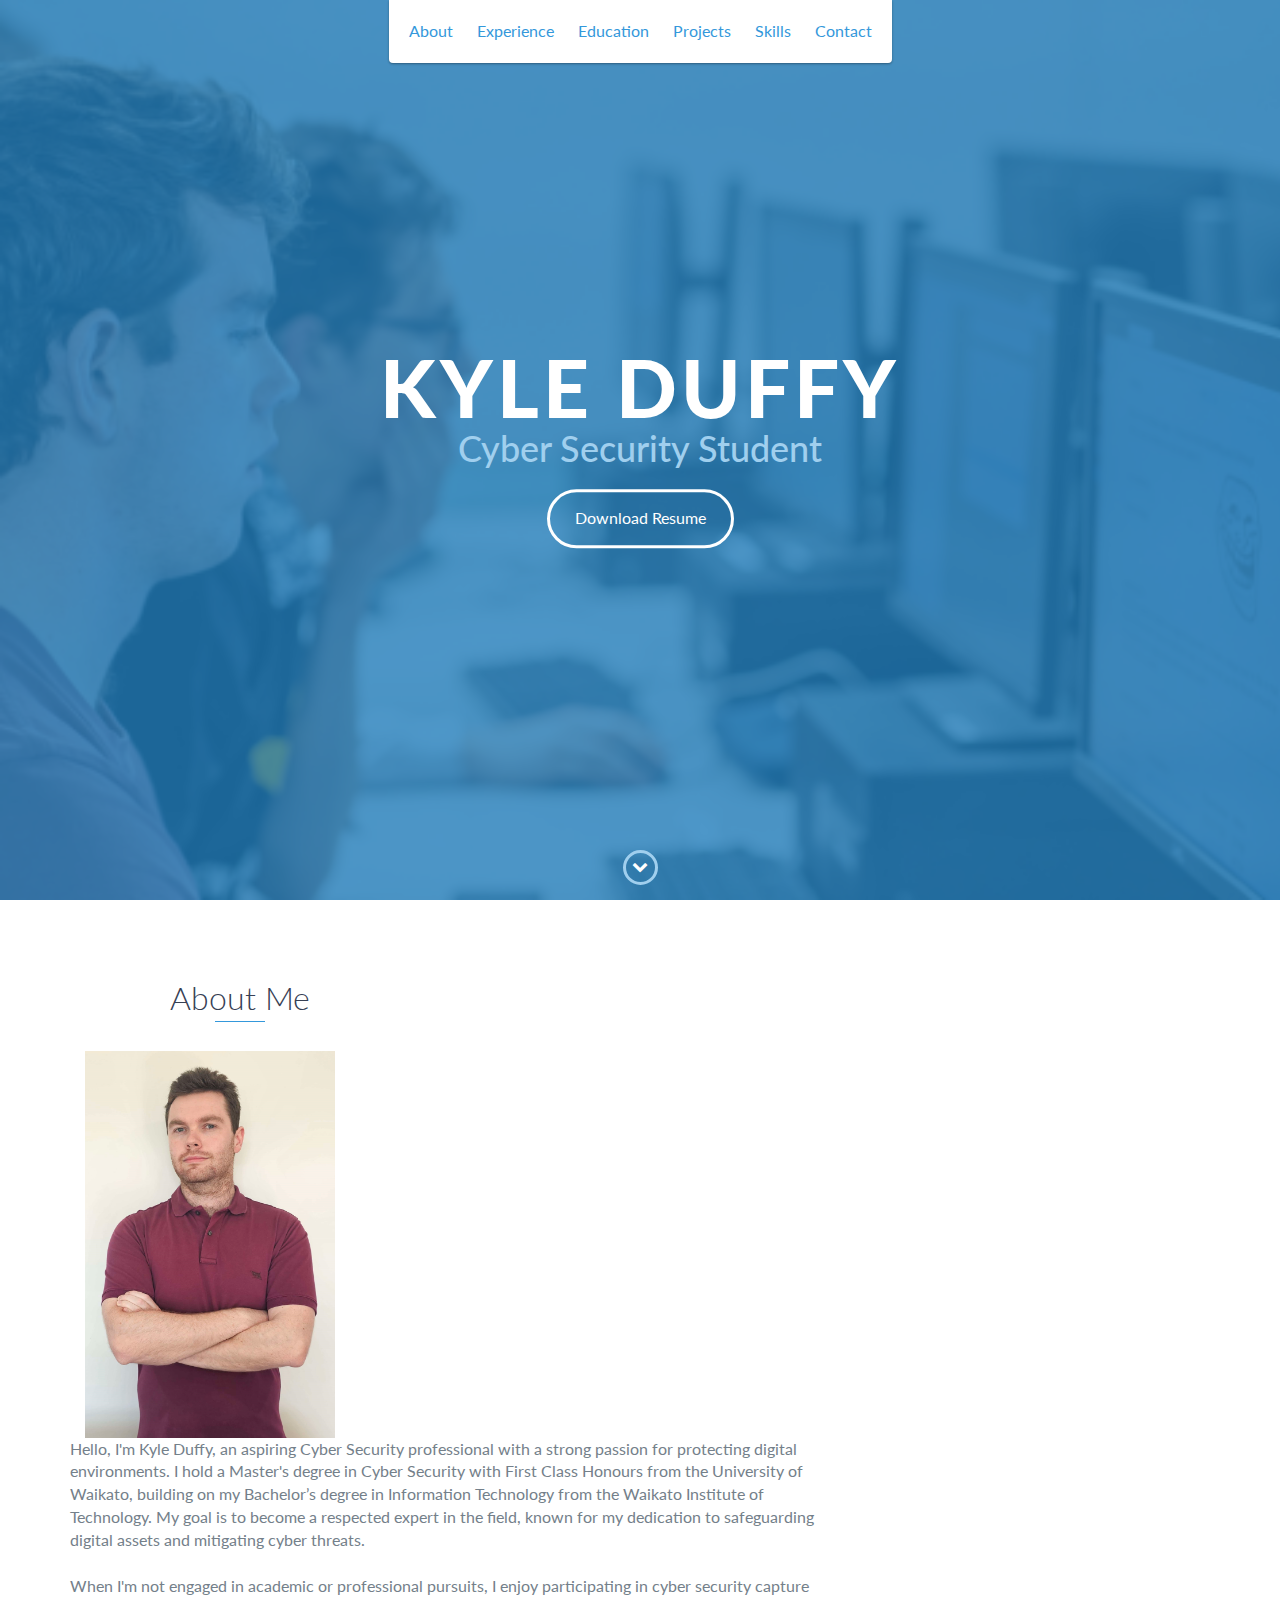
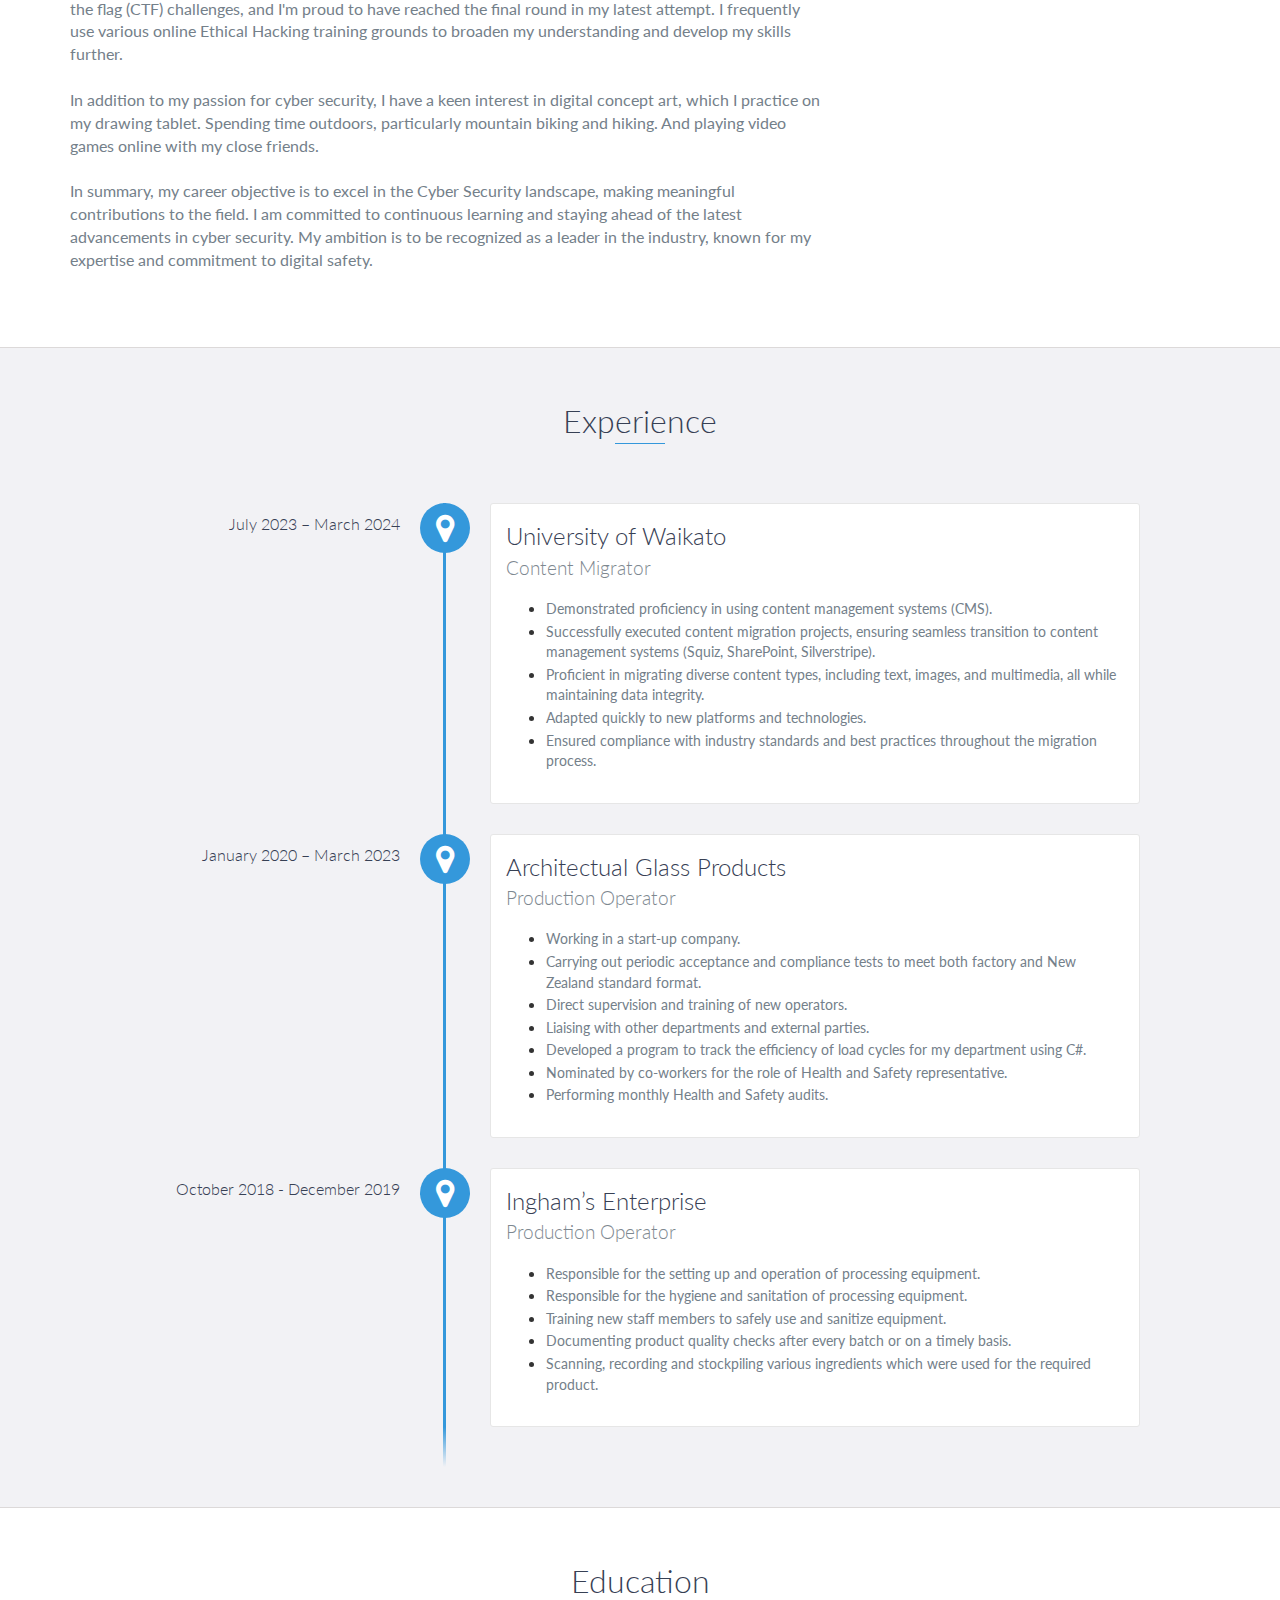
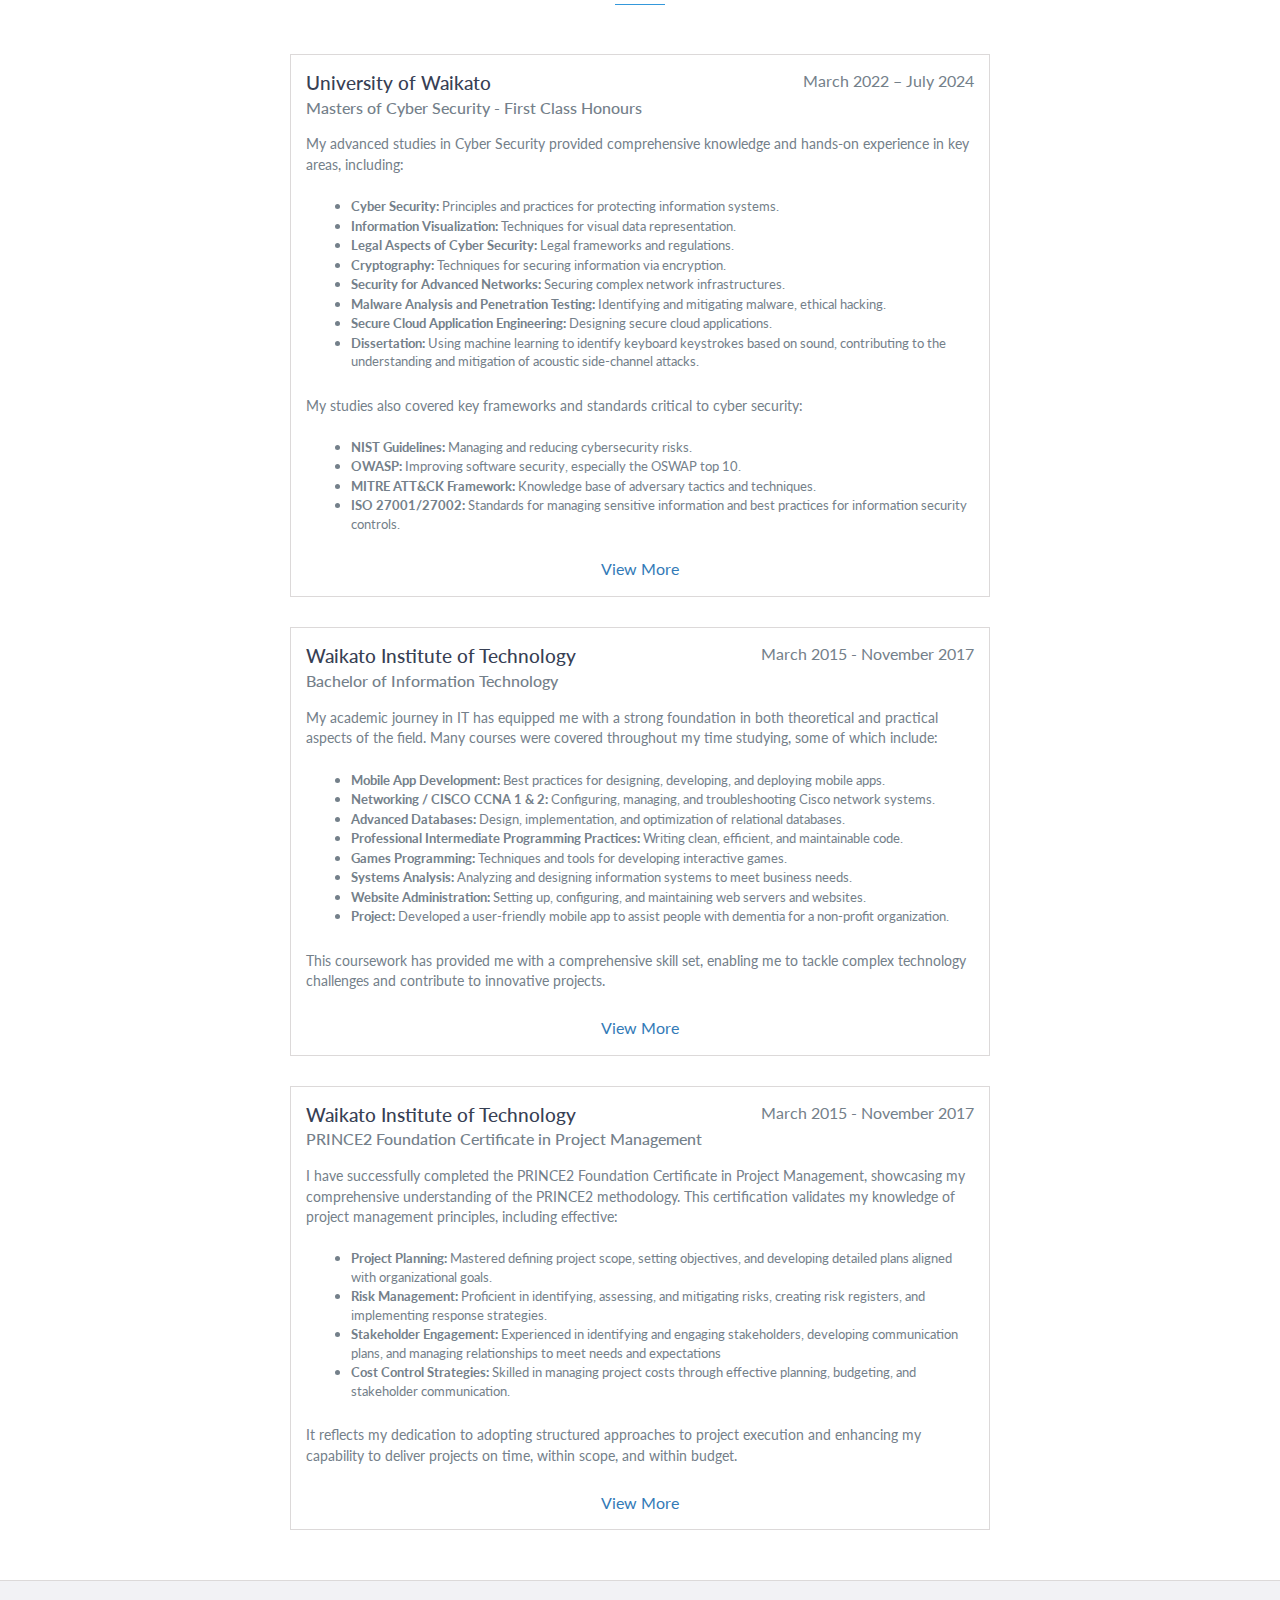
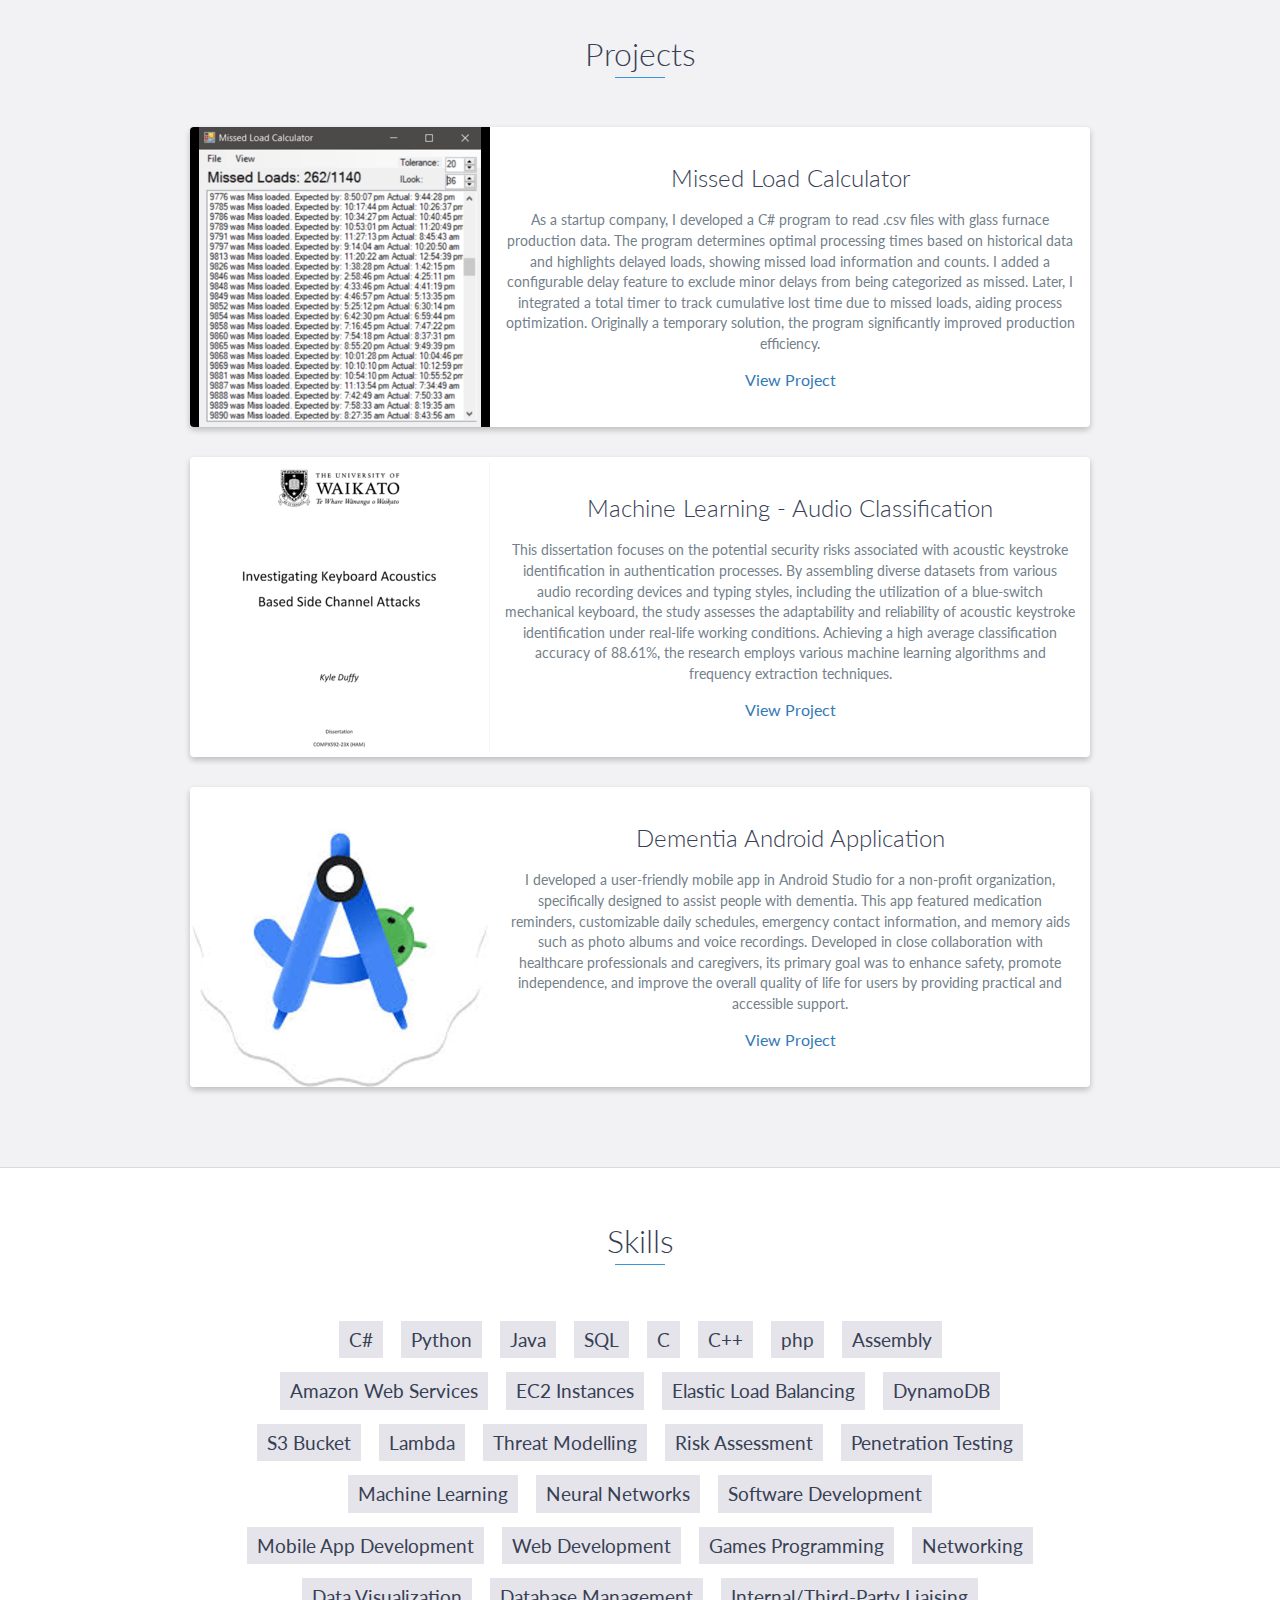
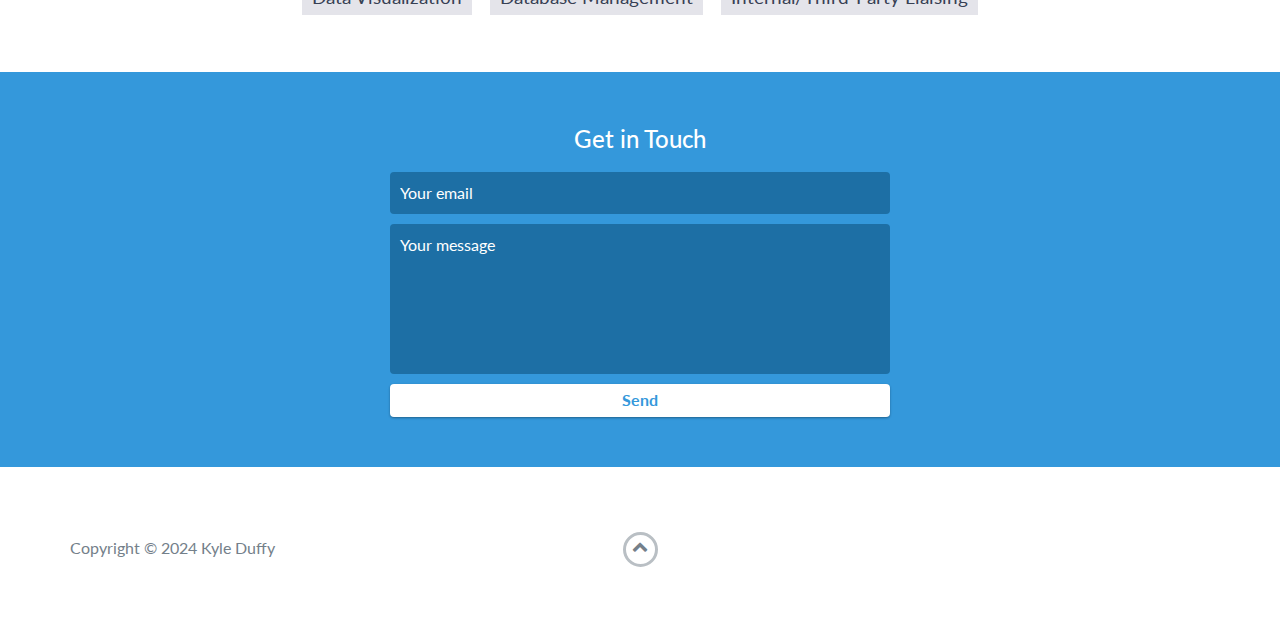
==== commit 56b784a1: "Update index.html" ====
--- a/index.html
+++ b/index.html
@@ -63,13 +63,14 @@
     <div id="about">
         <div class="container">
             <div class="row">
-                <div class="col-md-4" style="text-align: center;">
-                    <h2 class="heading">About Me</h2>
-		    <div class="about-img">
-		    	<img src="images/me.png" alt="Picture of myself loooking at the camera with my arms crossed against my chest">
-			<br><br> 
+		<div class="row">
+		    <div class="col-md-4" style="text-align: center;">
+		        <h2 class="heading">About Me</h2>
+		        <div class="about-img" style="display: flex; justify-content: center;">
+		            <img src="images/me.png" alt="Picture of myself looking at the camera with my arms crossed against my chest" style="max-width: 100%; height: auto;">
+		        </div>
 		    </div>
-                </div>
+		</div>
                 <div class="col-md-8">
                     <p>
 			Hello, I'm Kyle Duffy, an aspiring Cyber Security professional with a strong passion for protecting digital environments. I hold a Master's degree in Cyber Security with First Class Honours from the University of Waikato, building on my Bachelor’s degree in Information Technology from the Waikato Institute of Technology. My goal is to become a respected expert in the field, known for my dedication to safeguarding digital assets and mitigating cyber threats.
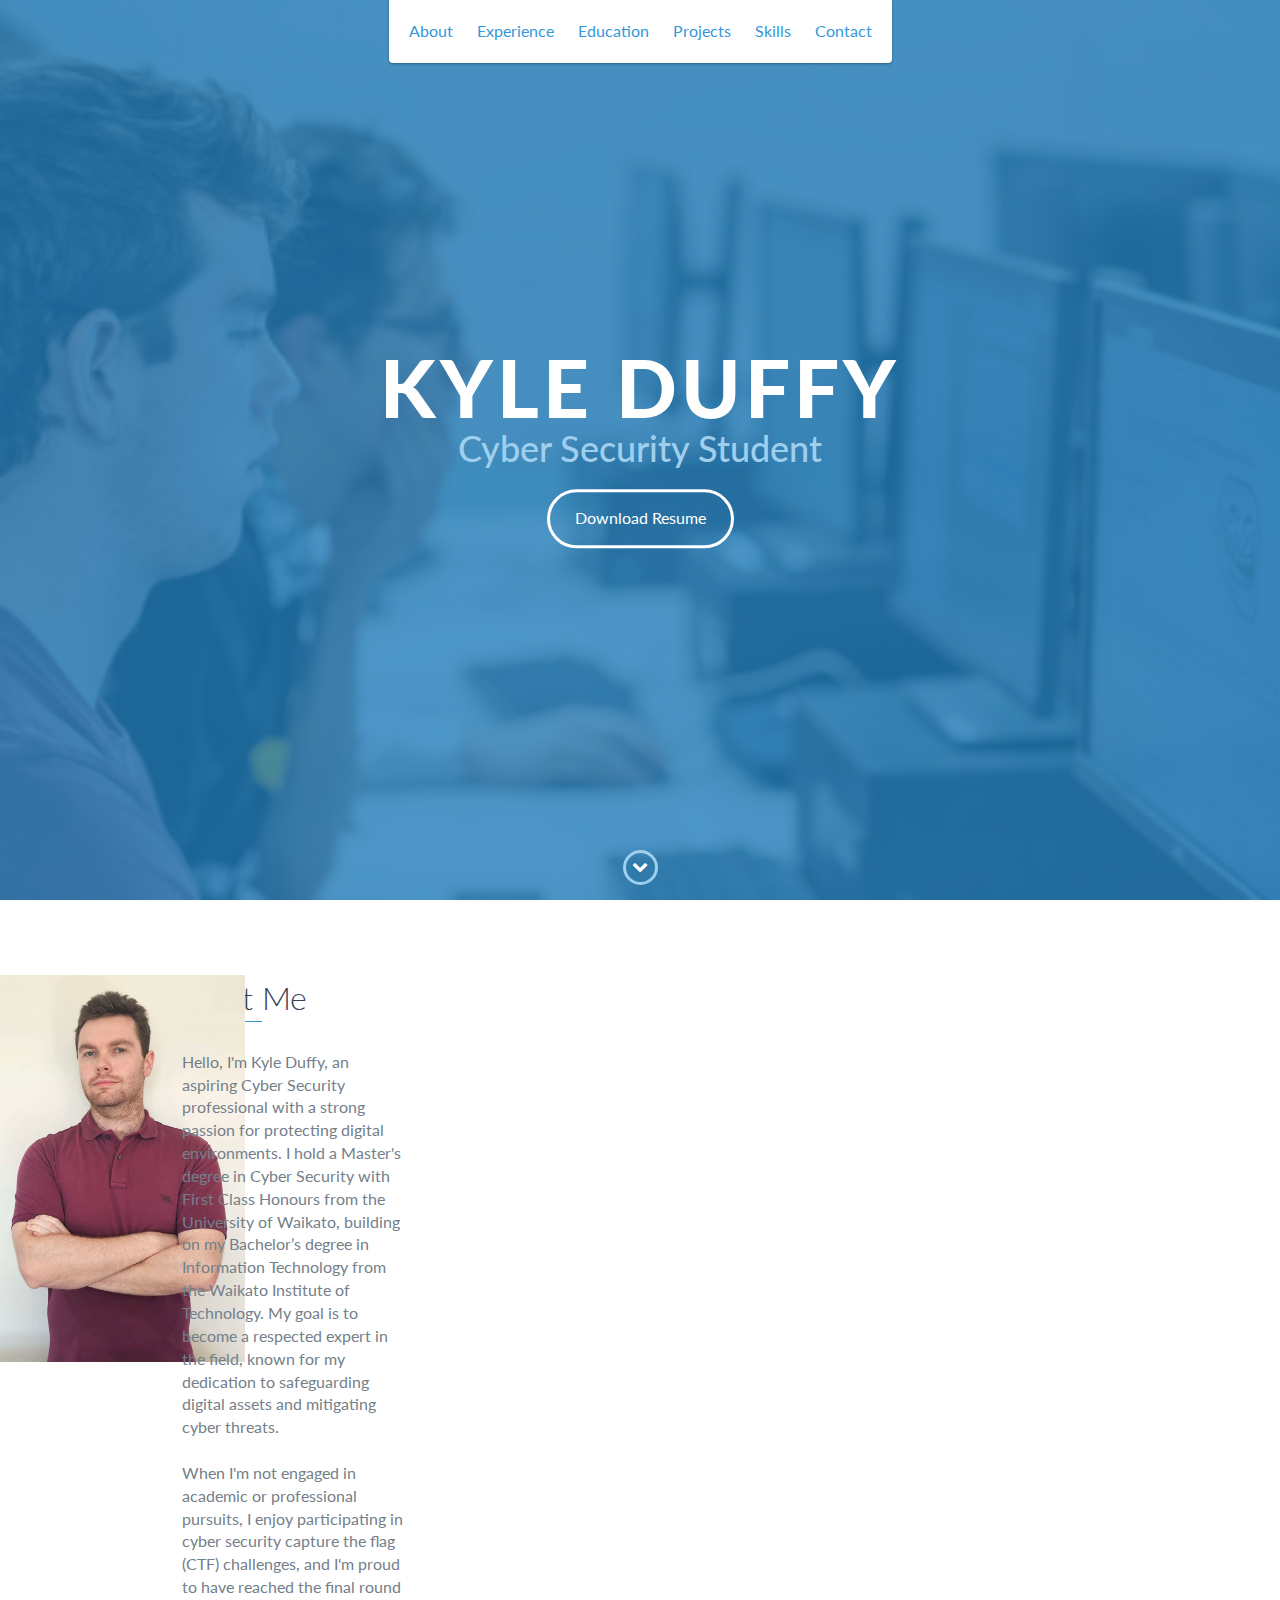
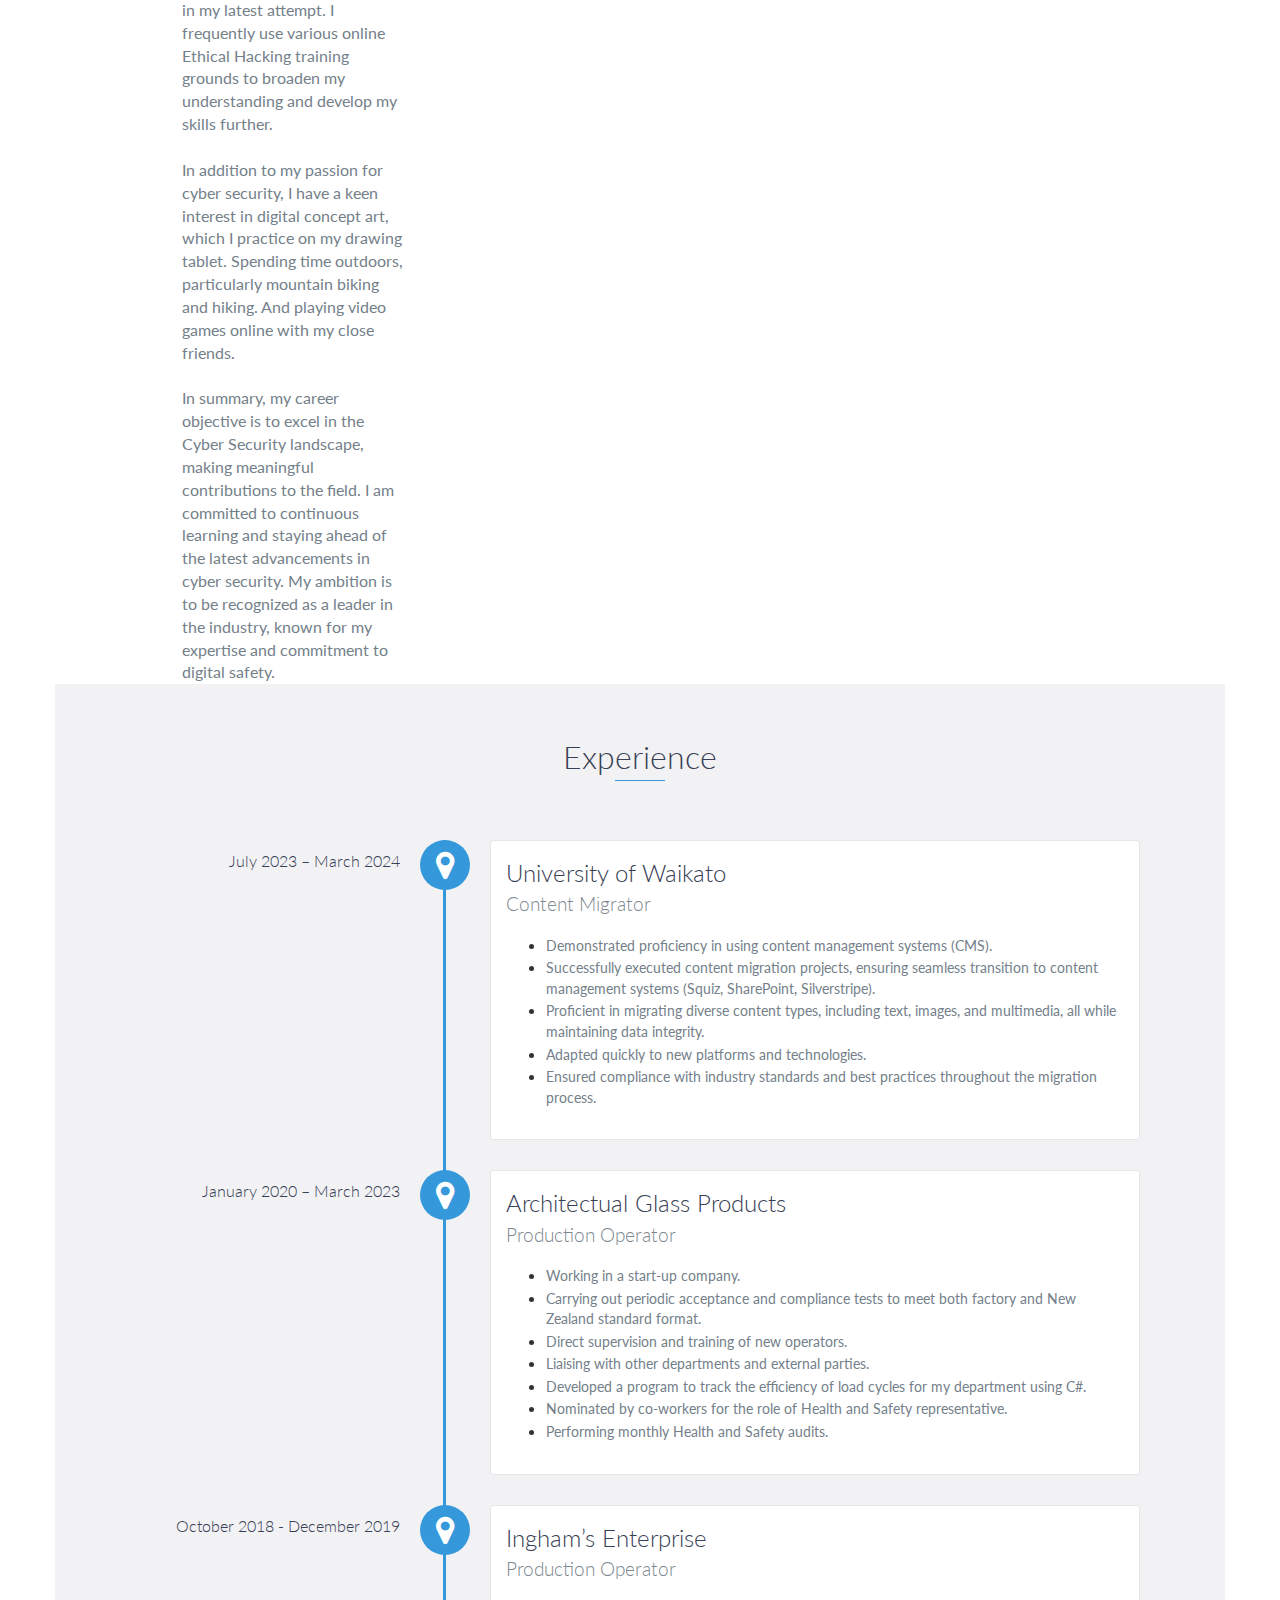
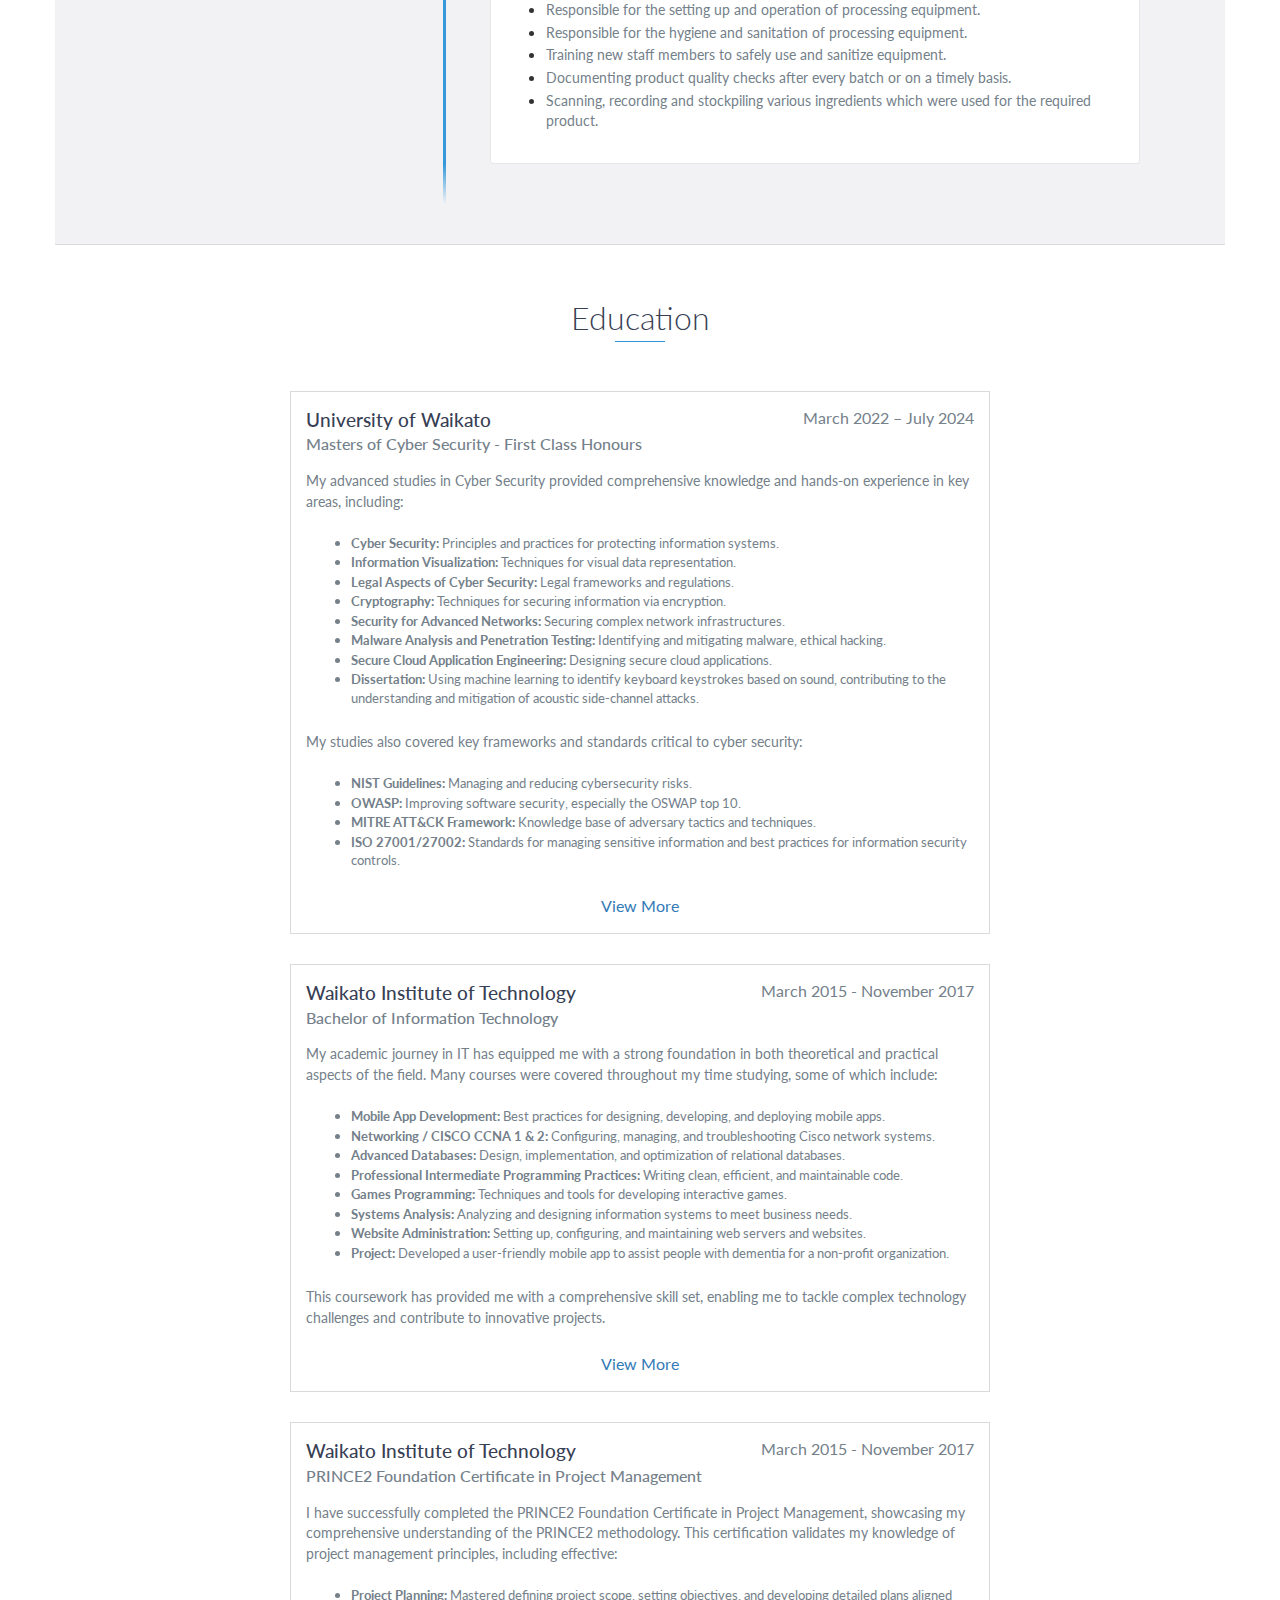
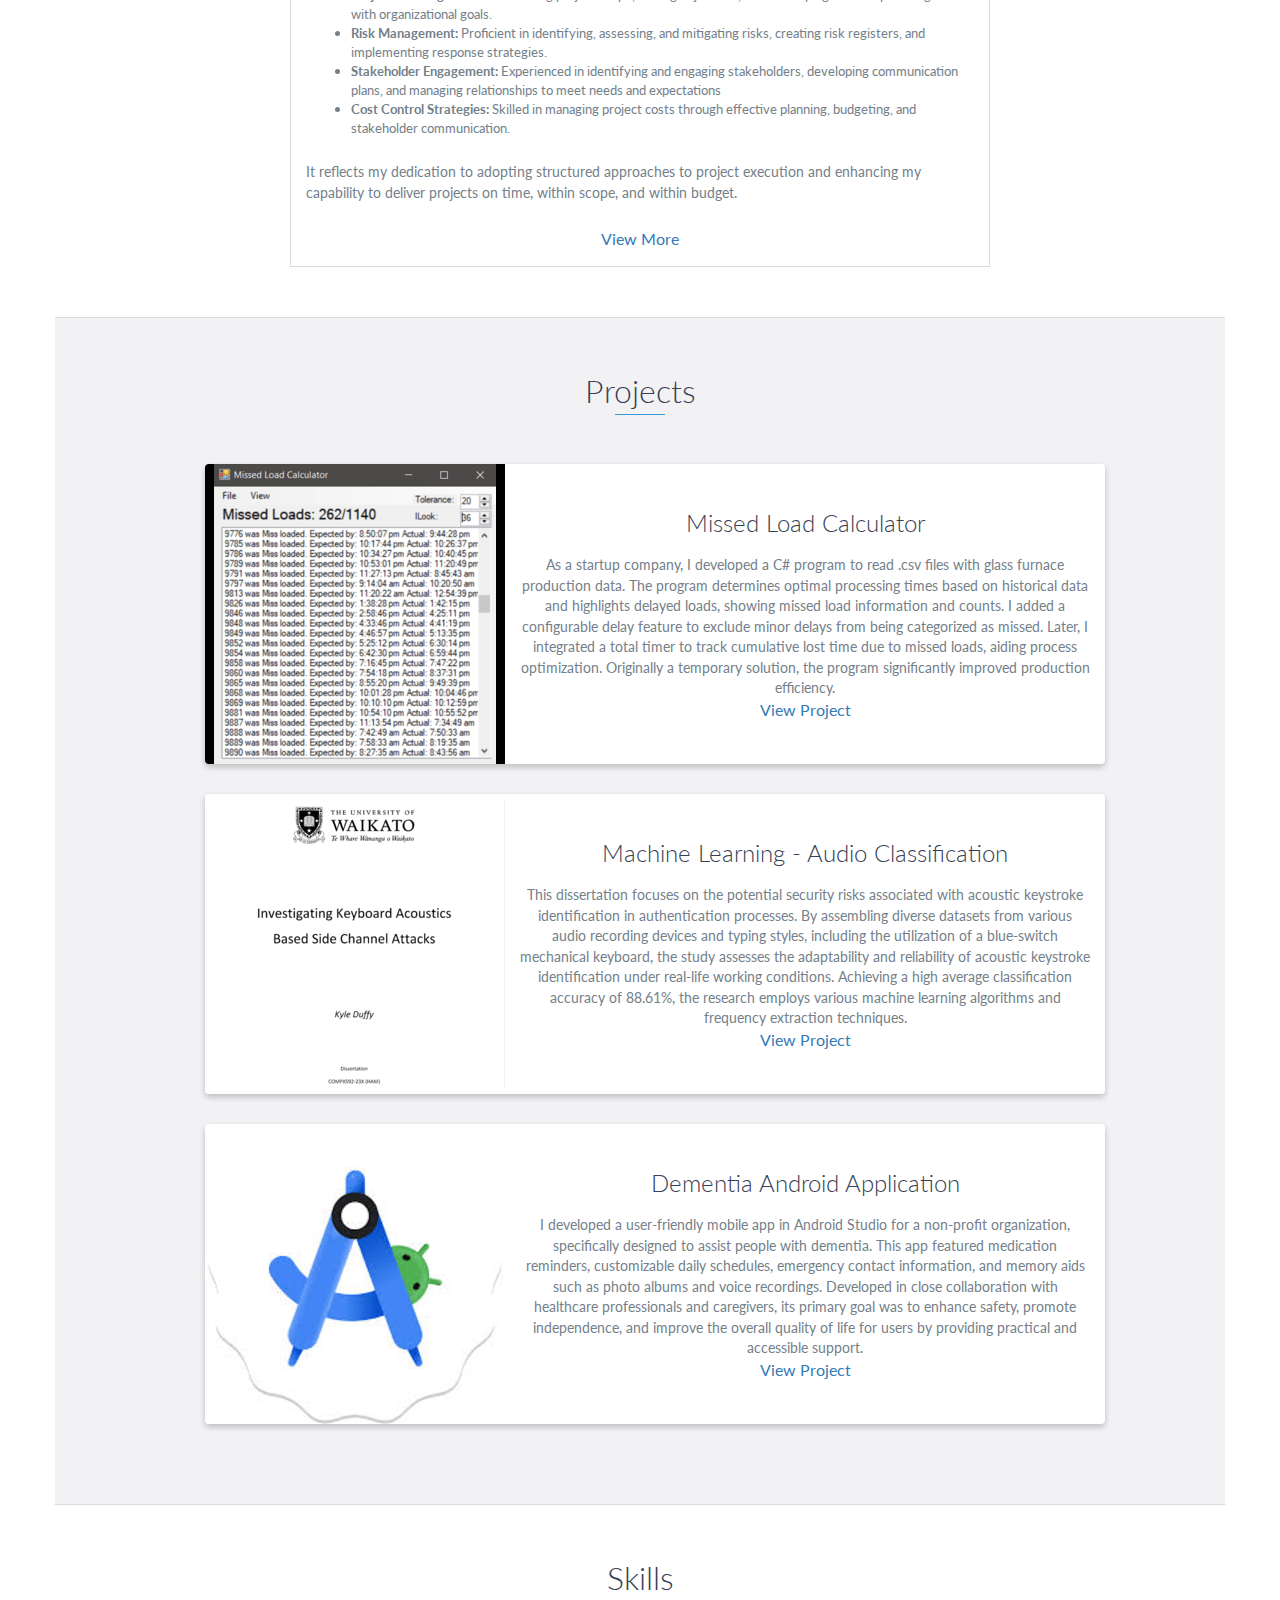
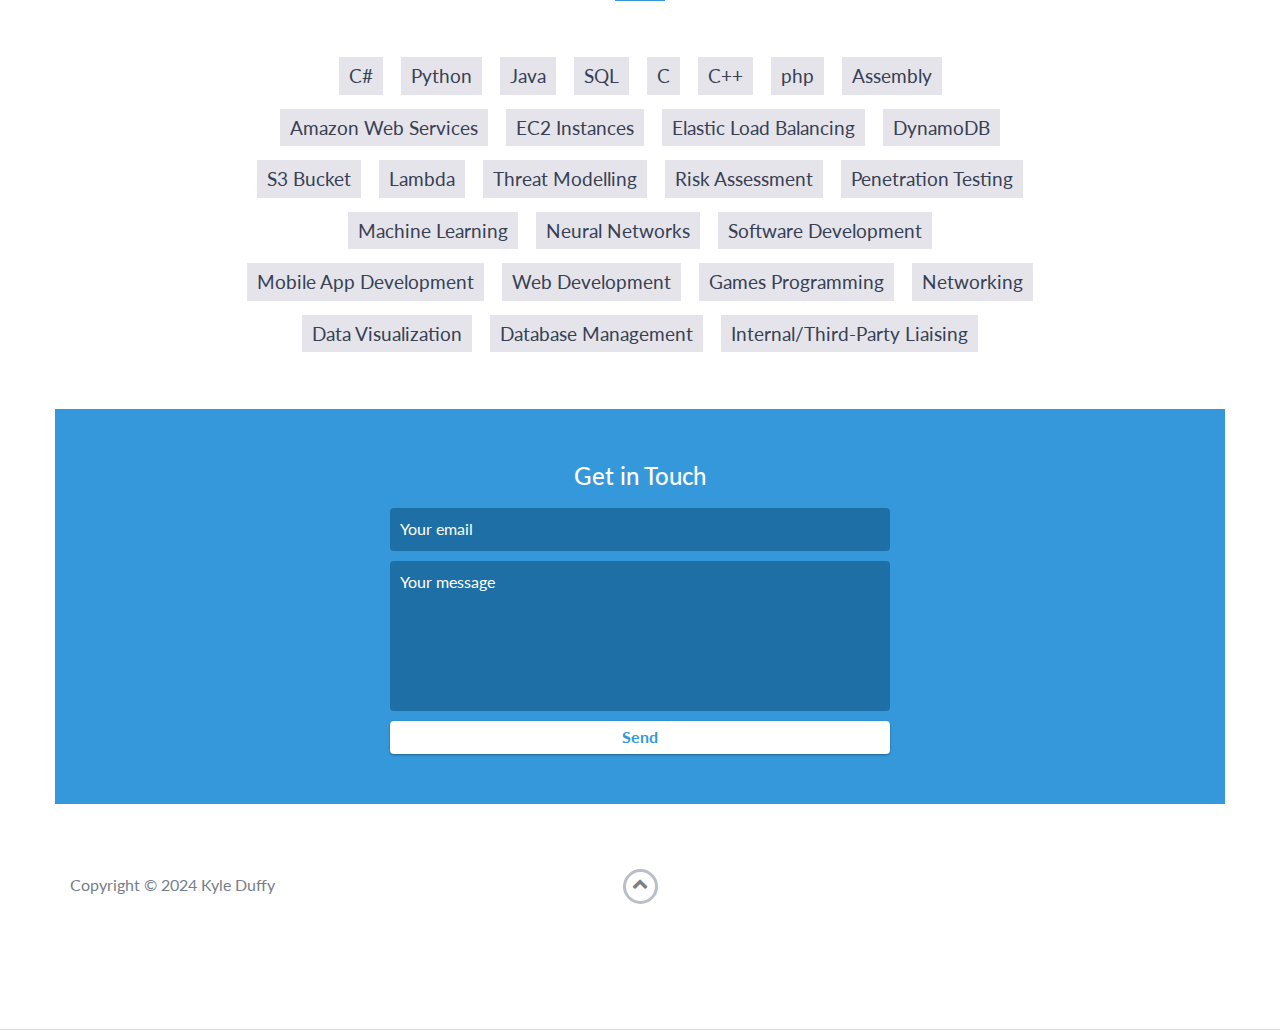
==== commit 8089b1a2: "Update index.html" ====
--- a/index.html
+++ b/index.html
@@ -64,13 +64,15 @@
         <div class="container">
             <div class="row">
 		<div class="row">
-		    <div class="col-md-4" style="text-align: center;">
-		        <h2 class="heading">About Me</h2>
-		        <div class="about-img" style="display: flex; justify-content: center;">
-		            <img src="images/me.png" alt="Picture of myself looking at the camera with my arms crossed against my chest" style="max-width: 100%; height: auto;">
-		        </div>
+            <div class="row">
+                <div class="col-md-4">
+                    <h2 class="heading">About Me</h2>
+		    <div class="col-md-4">
+		    <div class="about-img">
+		    	<img src="images/me.png" alt="Picture of myself loooking at the camera with my arms crossed against my chest">
+			<br><br> 
 		    </div>
-		</div>
+                </div>
                 <div class="col-md-8">
                     <p>
 			Hello, I'm Kyle Duffy, an aspiring Cyber Security professional with a strong passion for protecting digital environments. I hold a Master's degree in Cyber Security with First Class Honours from the University of Waikato, building on my Bachelor’s degree in Information Technology from the Waikato Institute of Technology. My goal is to become a respected expert in the field, known for my dedication to safeguarding digital assets and mitigating cyber threats.
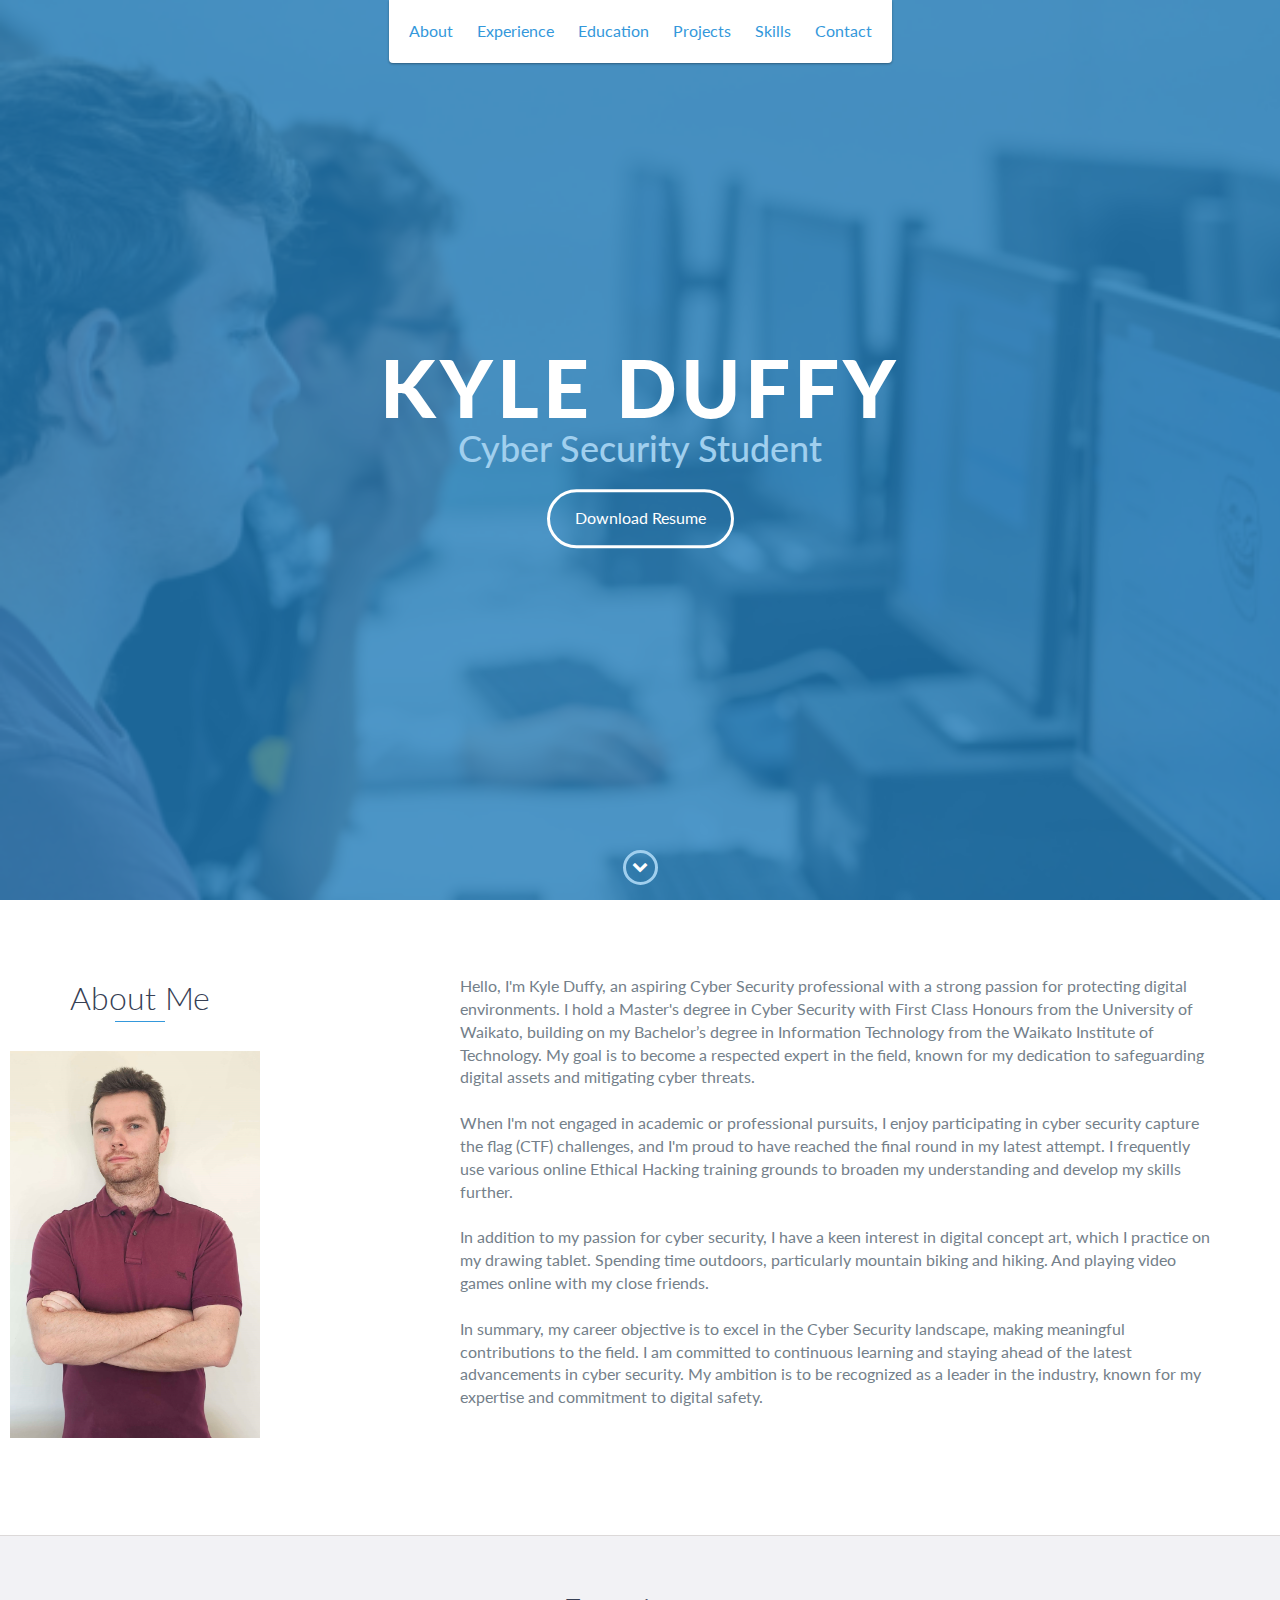
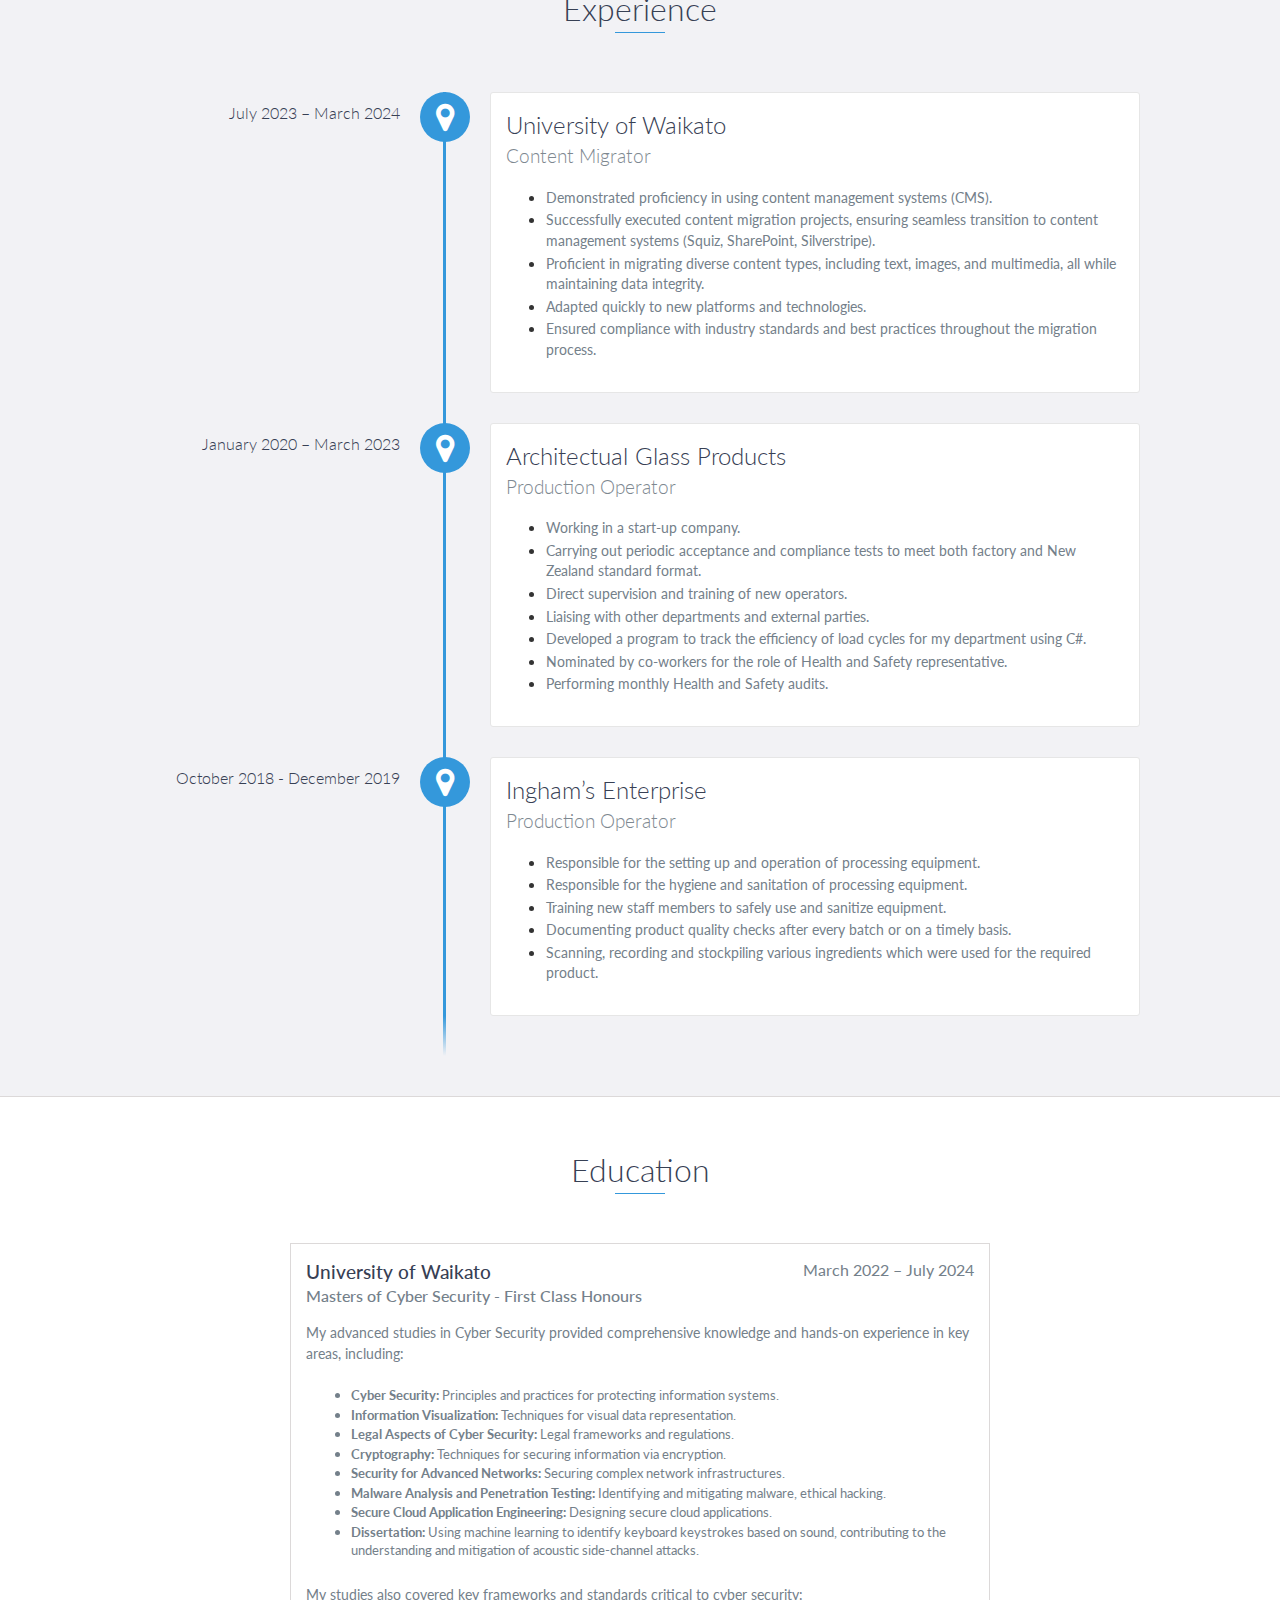
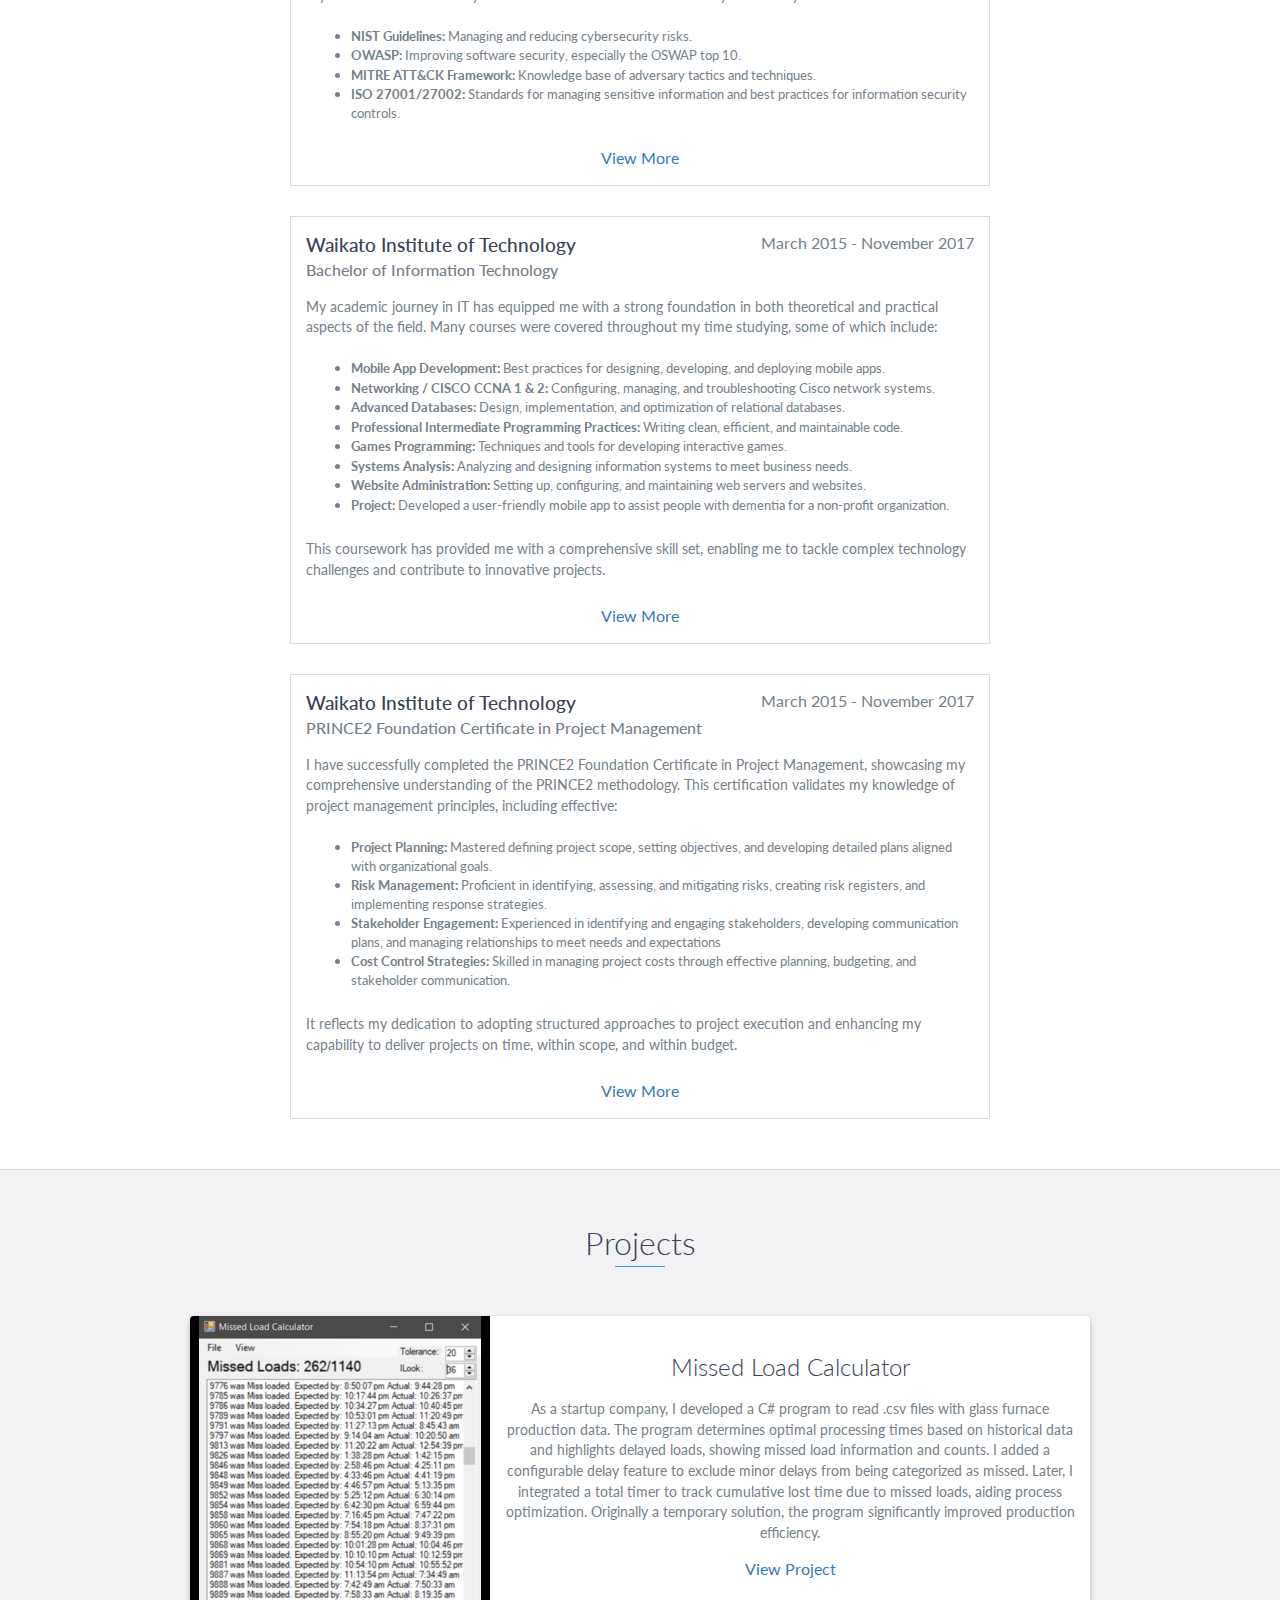
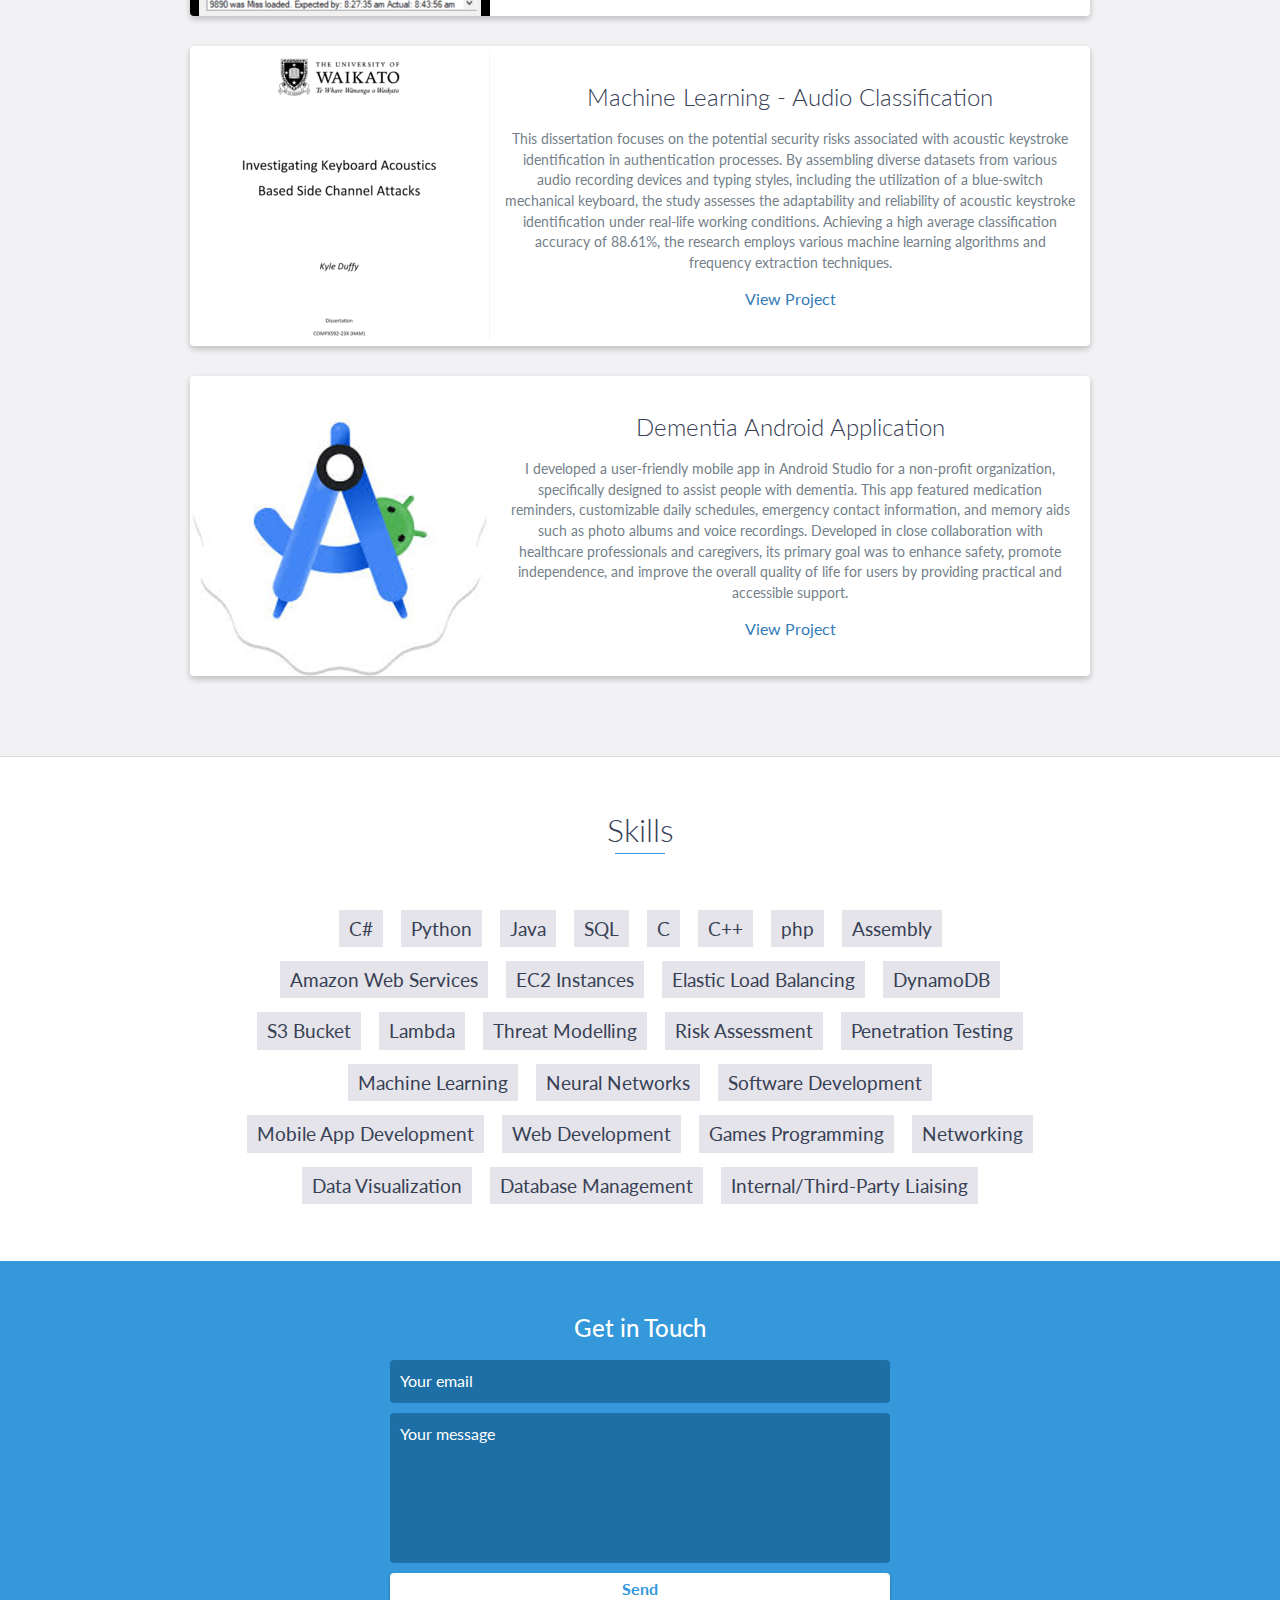
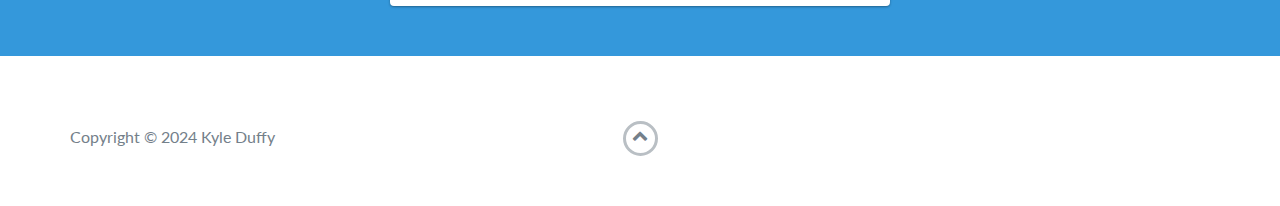
==== commit 3f075328: "Update index.html" ====
--- a/index.html
+++ b/index.html
@@ -63,11 +63,8 @@
     <div id="about">
         <div class="container">
             <div class="row">
-		<div class="row">
-            <div class="row">
                 <div class="col-md-4">
                     <h2 class="heading">About Me</h2>
-		    <div class="col-md-4">
 		    <div class="about-img">
 		    	<img src="images/me.png" alt="Picture of myself loooking at the camera with my arms crossed against my chest">
 			<br><br> 
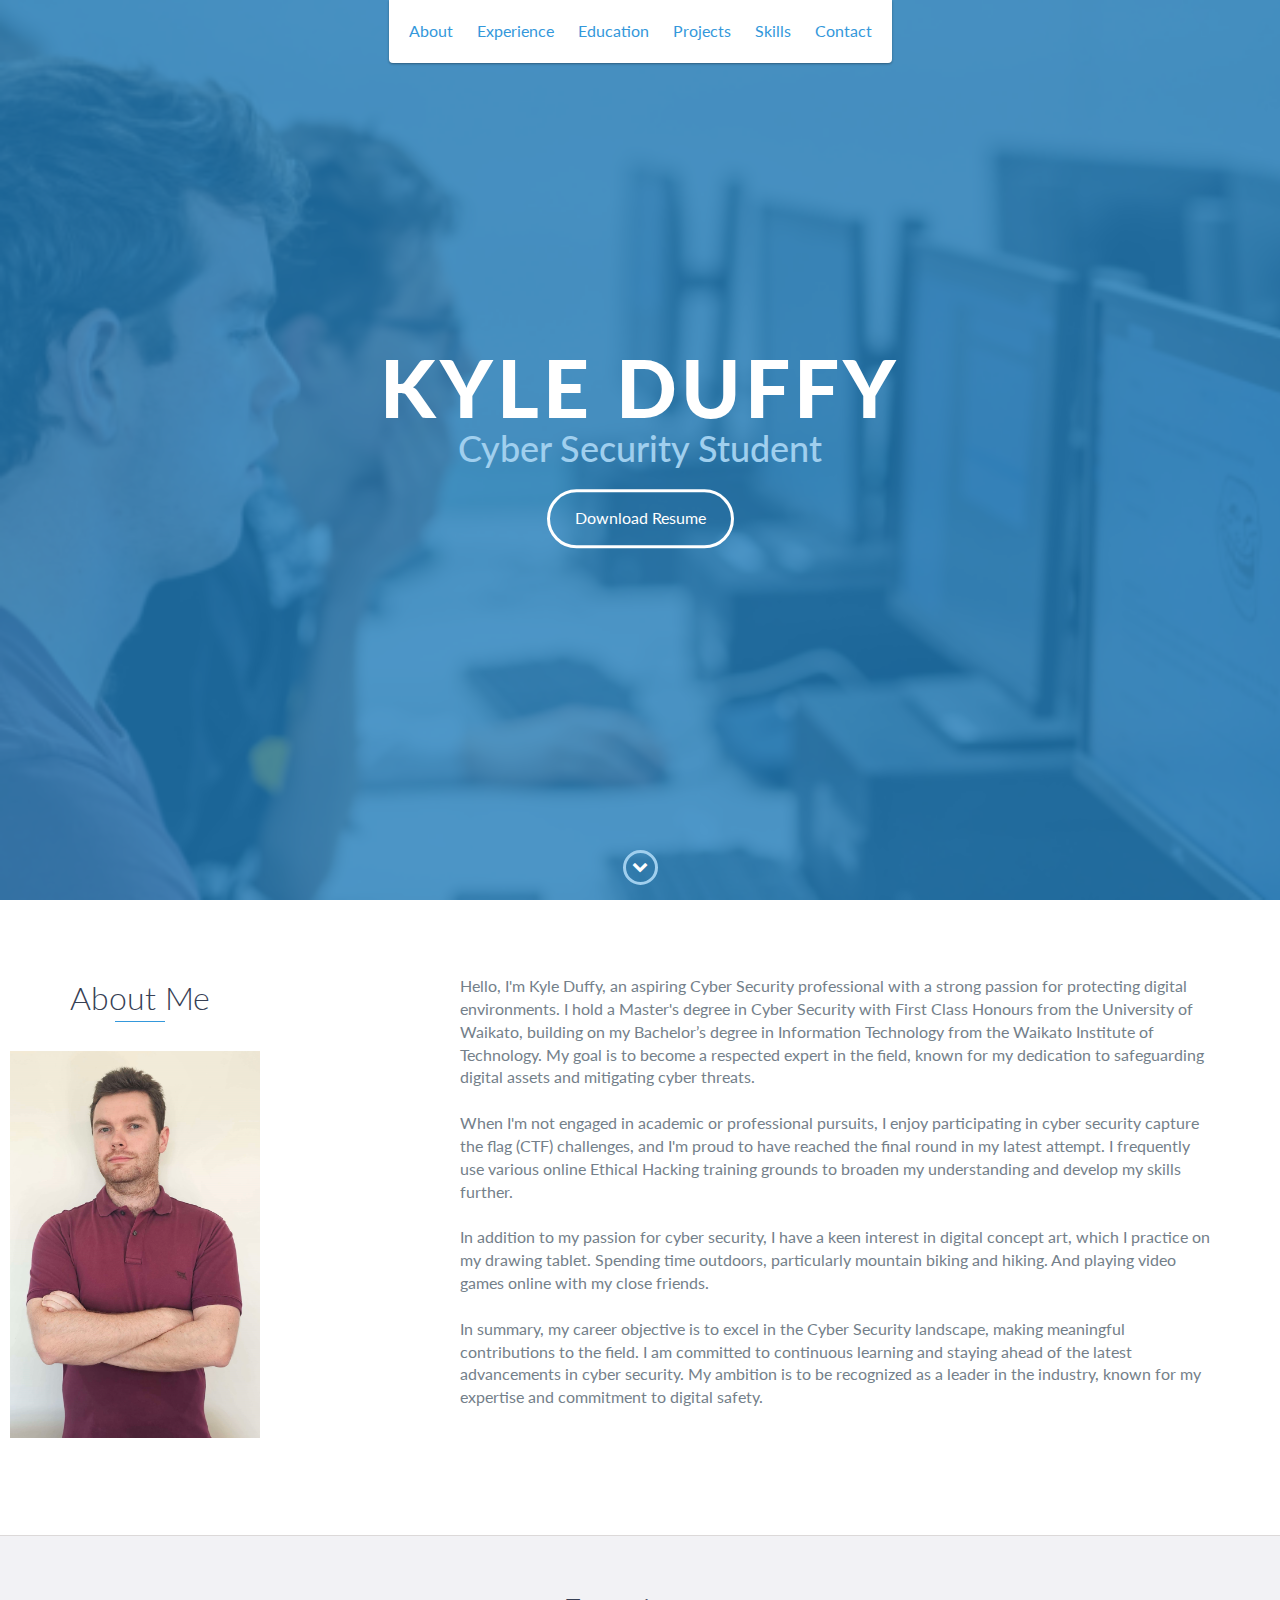
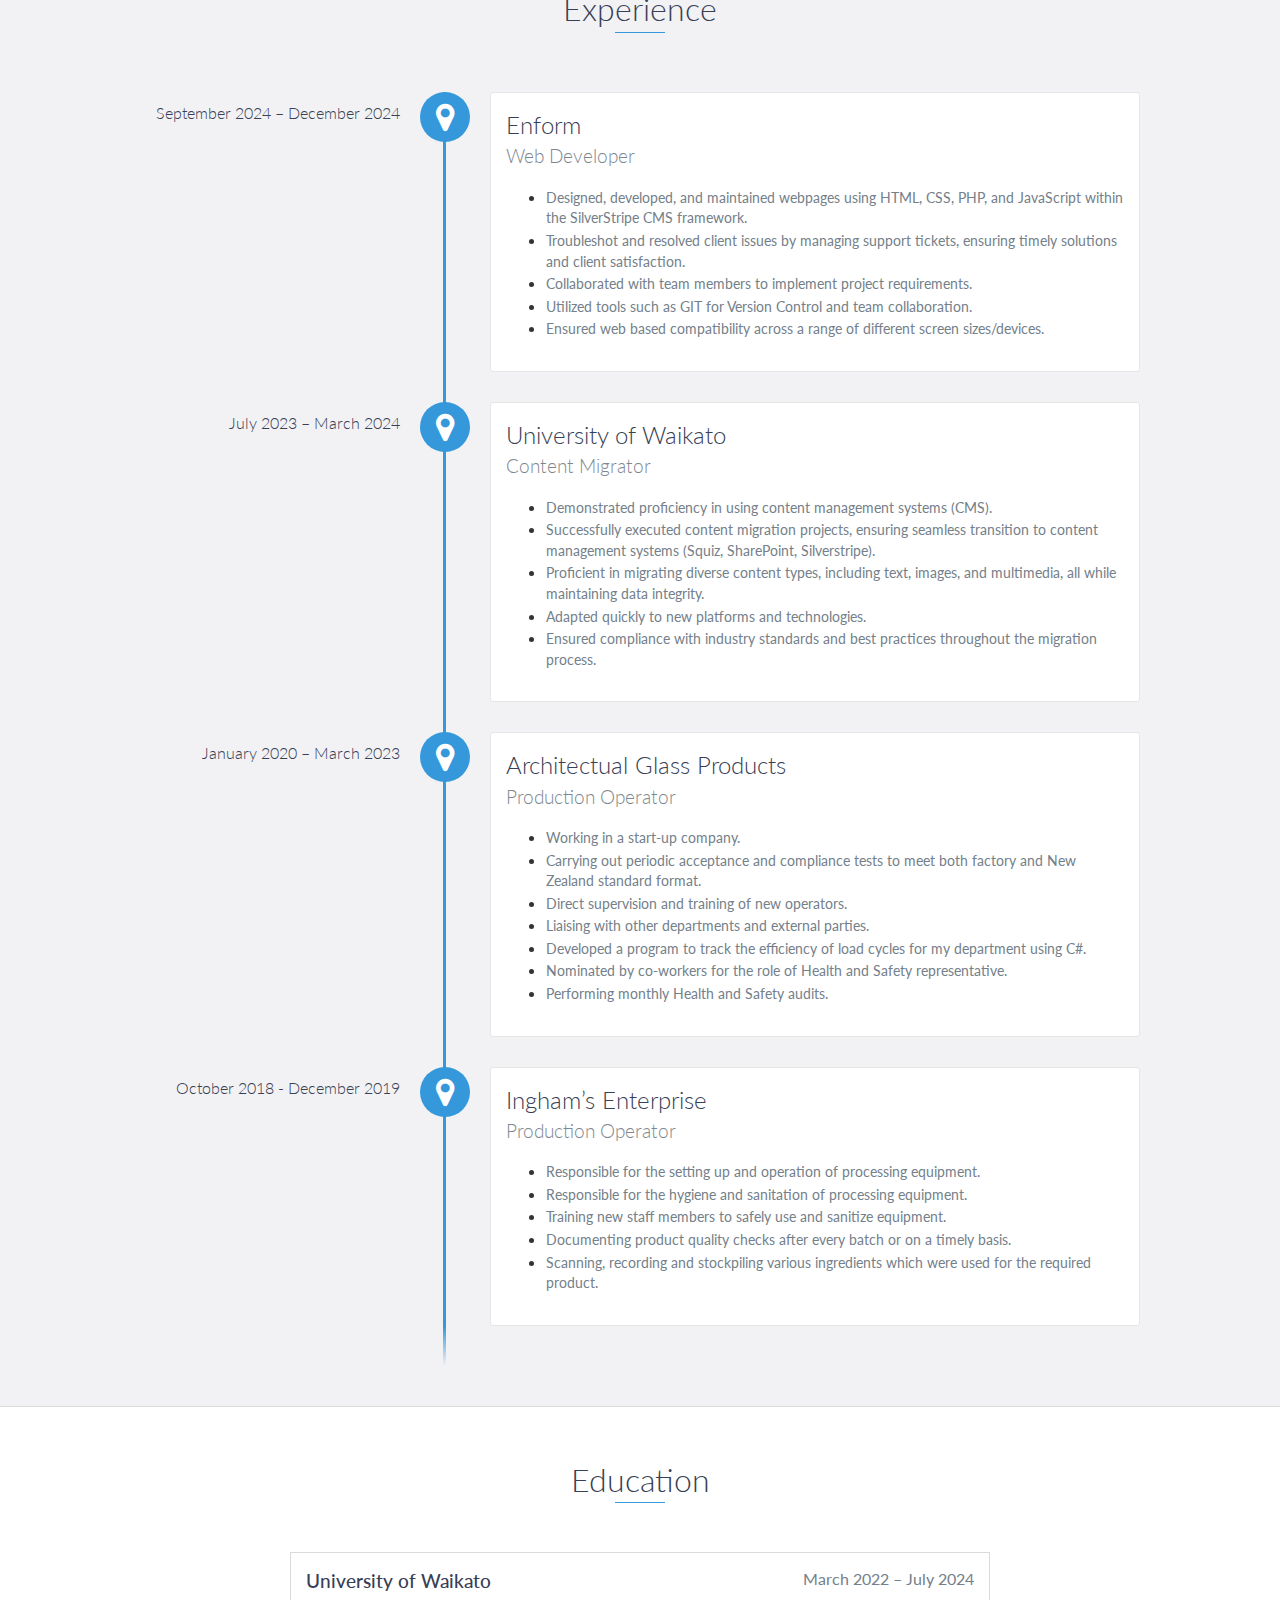
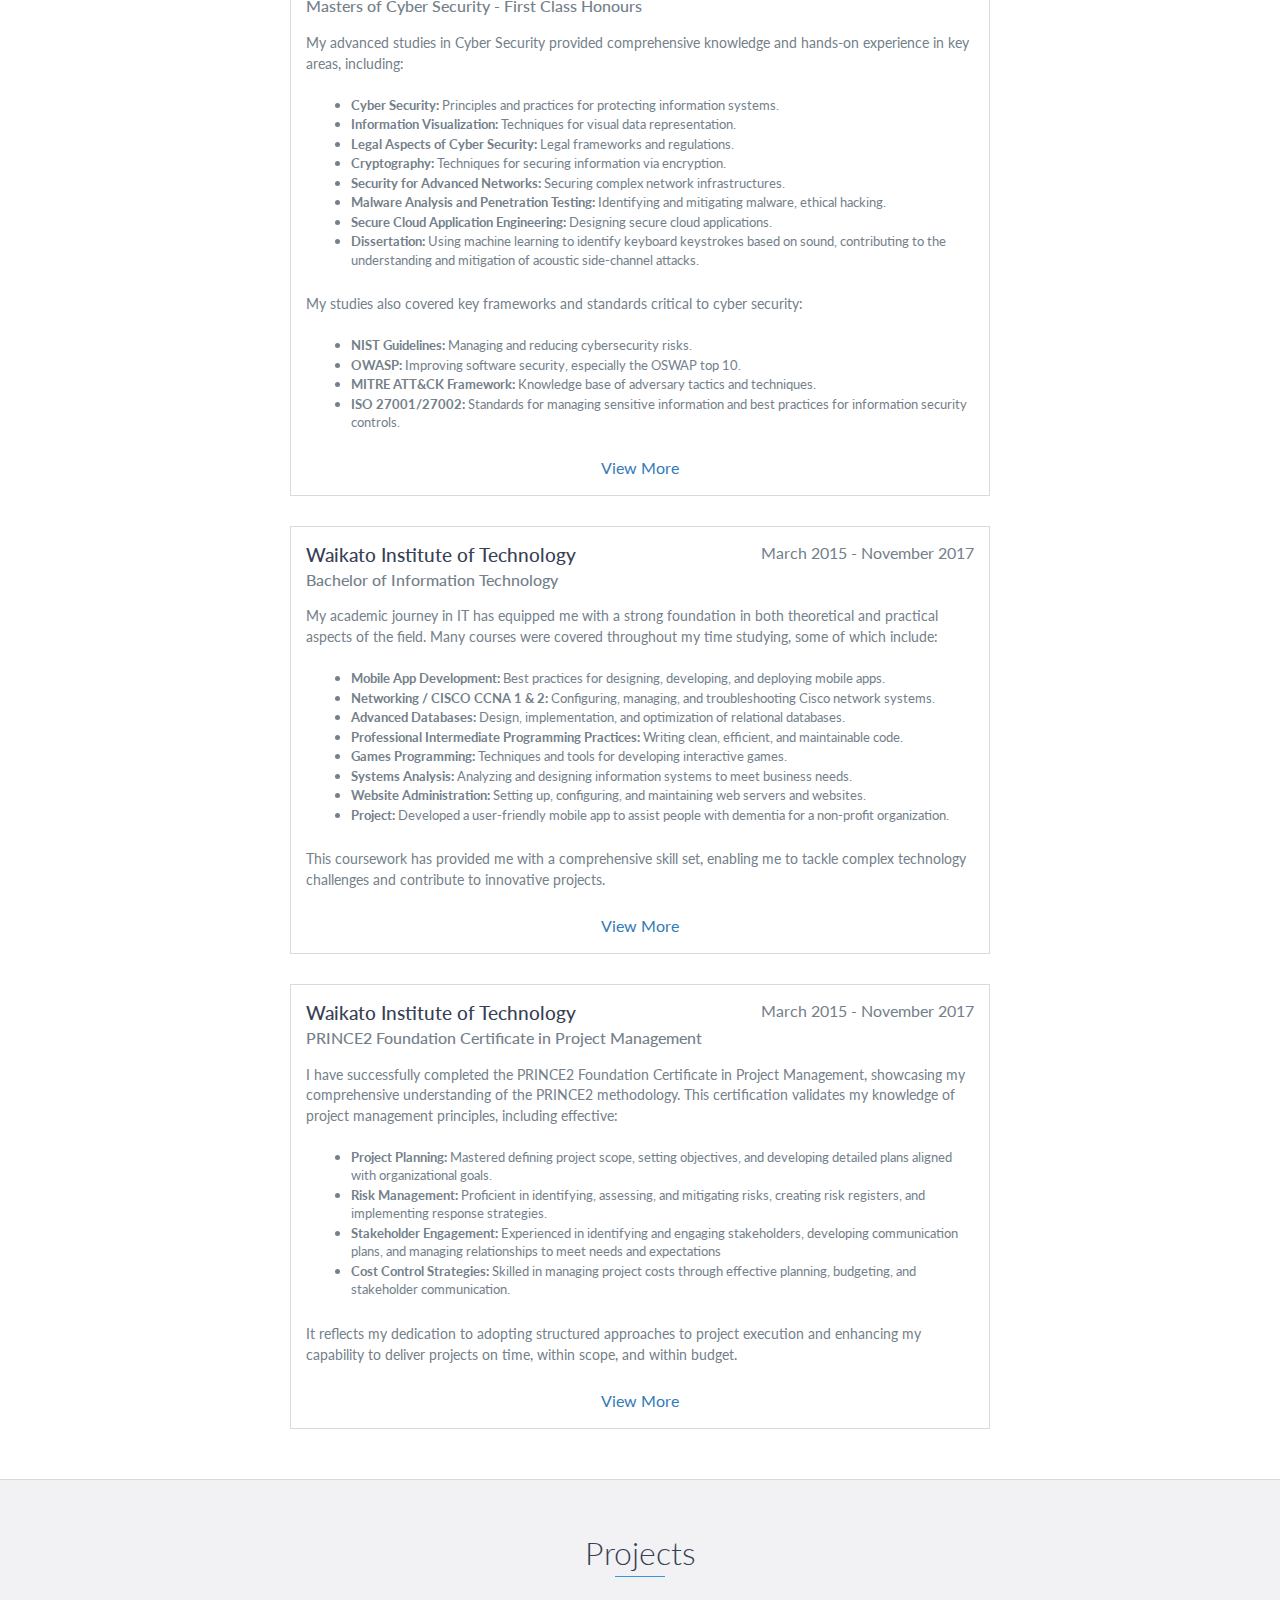
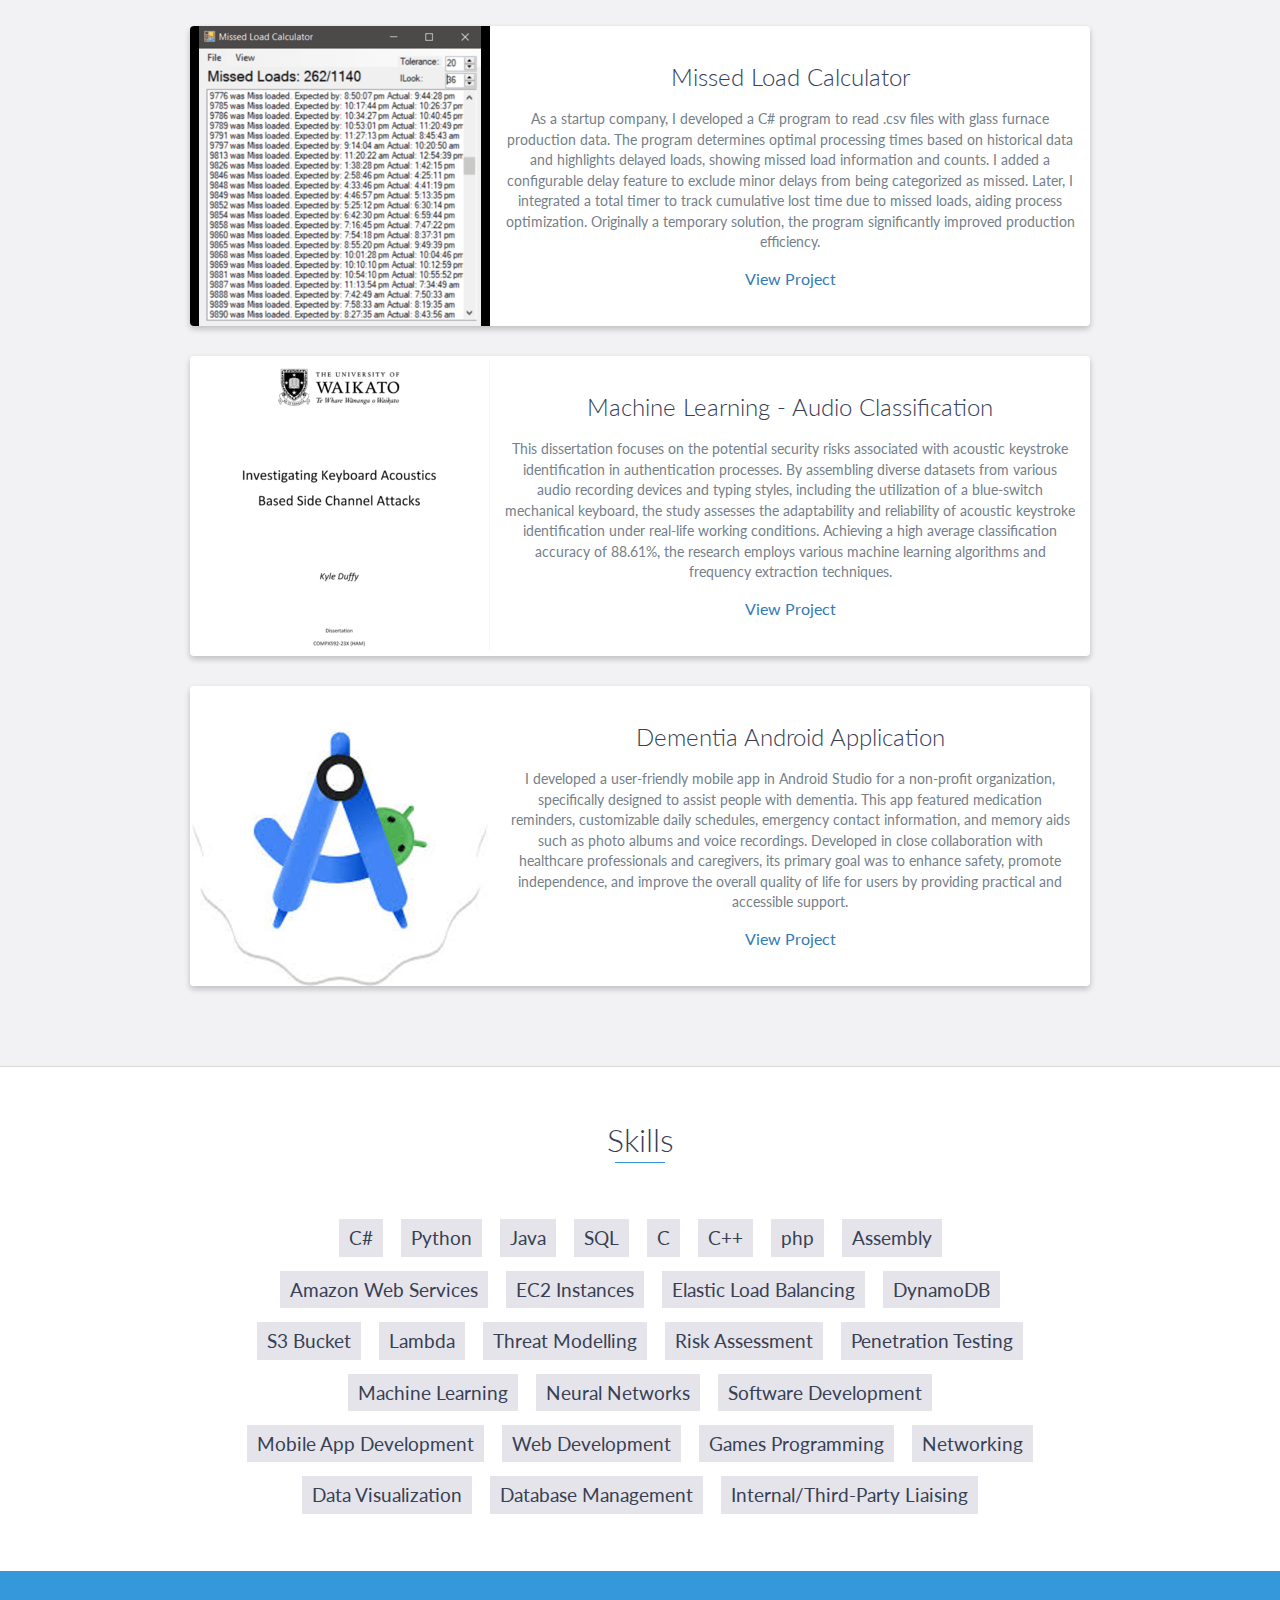
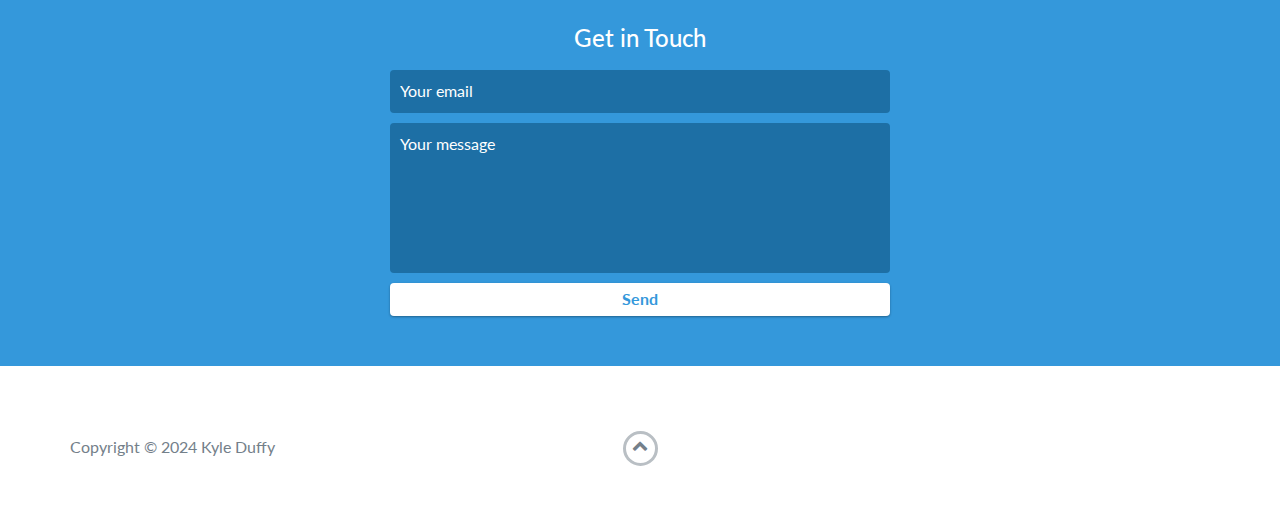
==== commit cd9fb48d: "Update index.html" ====
--- a/index.html
+++ b/index.html
@@ -88,6 +88,21 @@
     <div id="experience" class="background-alt">
         <h2 class="heading">Experience</h2>
         <div id="experience-timeline">
+
+            <div data-date="September 2024 – December 2024">
+                <h3>Enform</h3>
+                <h4>Web Developer</h4>
+		    <p>
+		         <ul>
+			          <li><p>Designed, developed, and maintained webpages using HTML, CSS, PHP, and JavaScript within the SilverStripe CMS framework.</p></li>
+			          <li><p>Troubleshot and resolved client issues by managing support tickets, ensuring timely solutions and client satisfaction.</p></li>
+			          <li><p>Collaborated with team members to implement project requirements.</p></li>
+			          <li><p>Utilized tools such as GIT for Version Control and team collaboration.</p></li>
+			          <li><p>Ensured web based compatibility across a range of different screen sizes/devices.</p></li>
+		        </ul>
+		    </p>
+            </div>
+		
             <div data-date="July 2023 – March 2024">
                 <h3>University of Waikato</h3>
                 <h4>Content Migrator</h4>
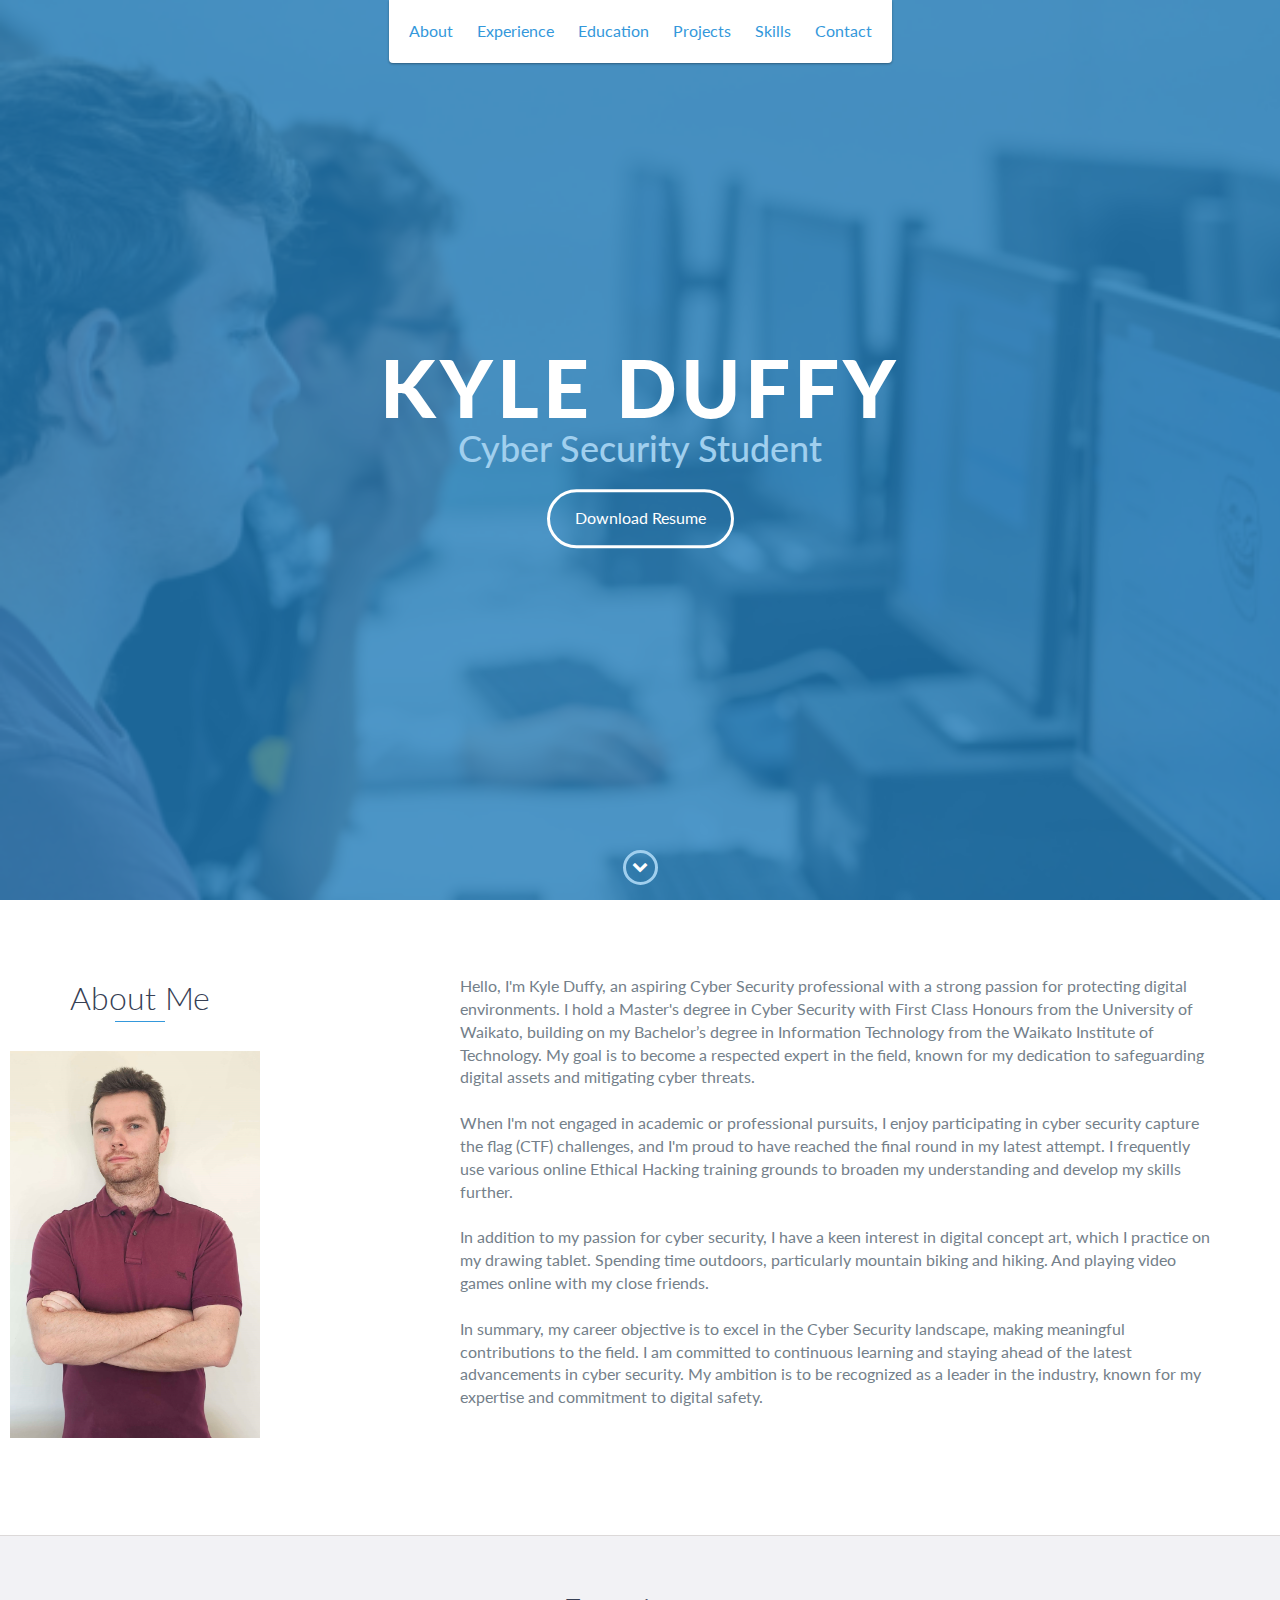
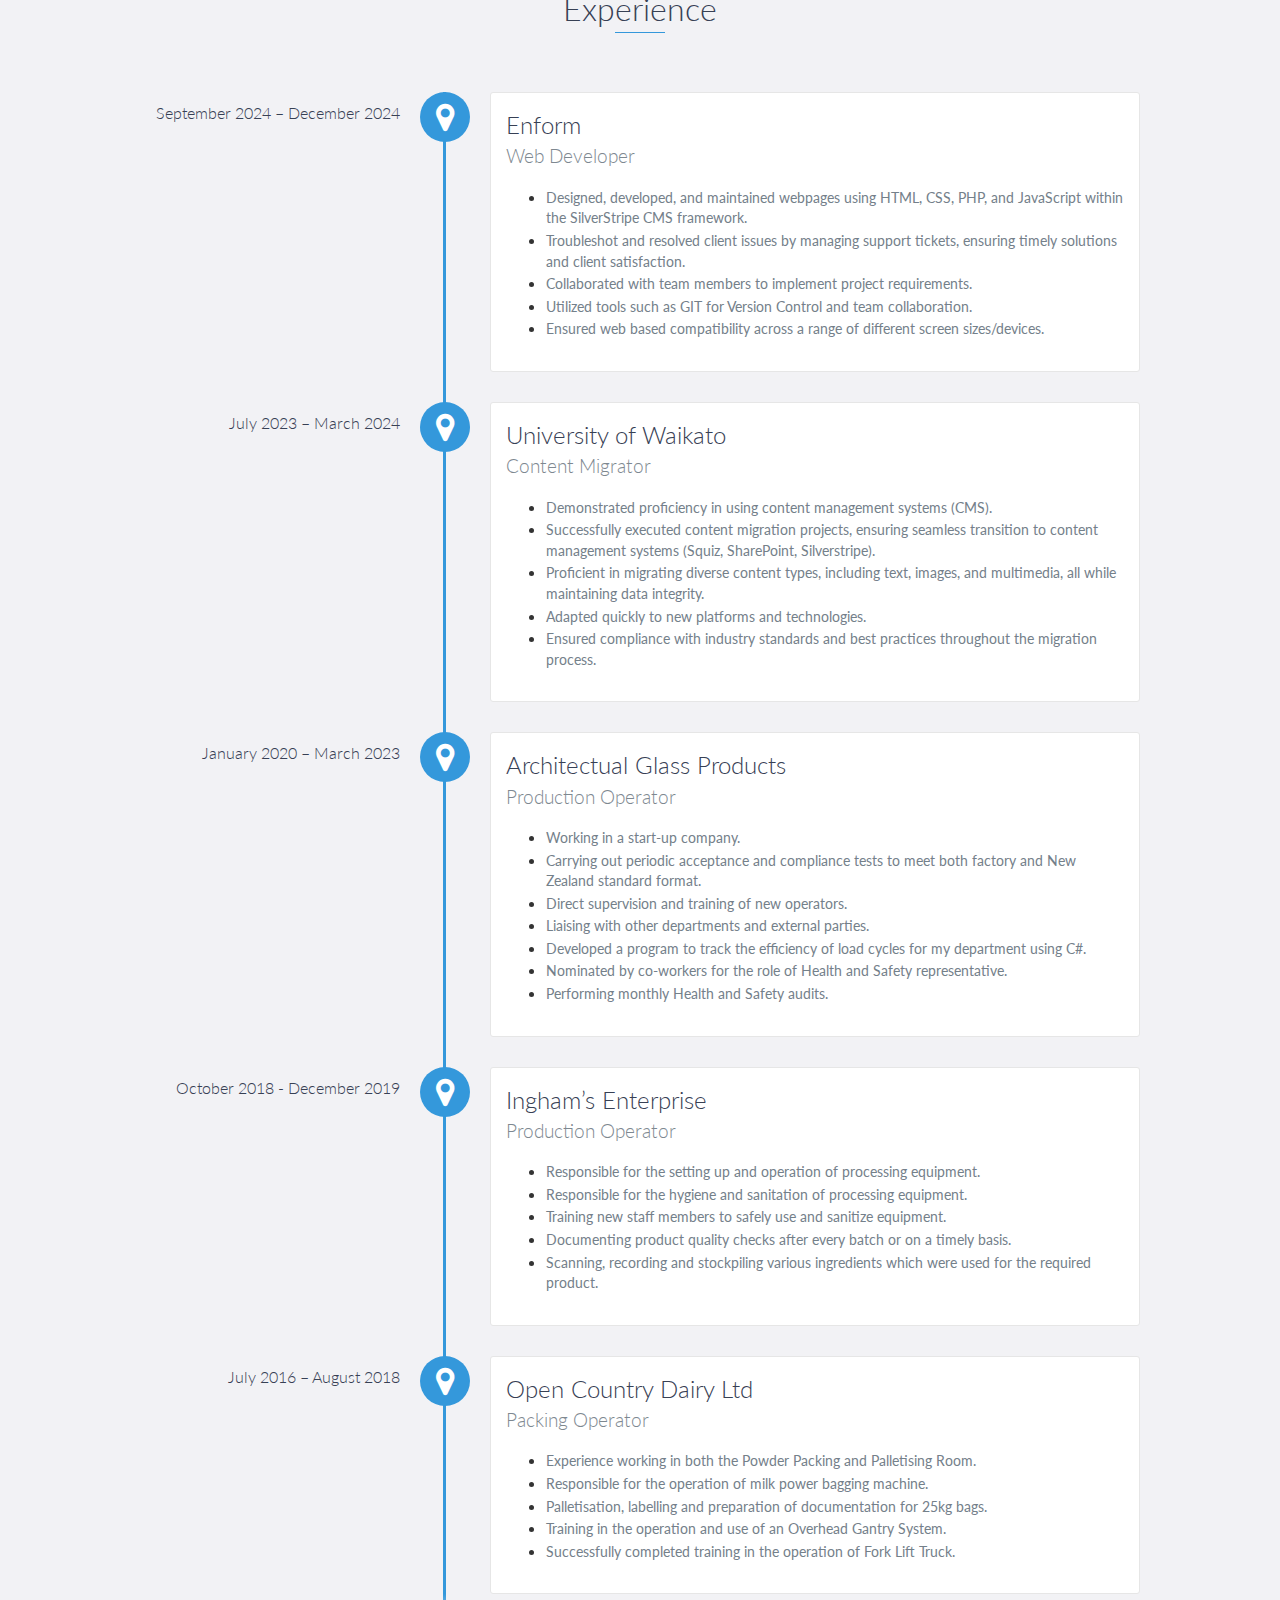
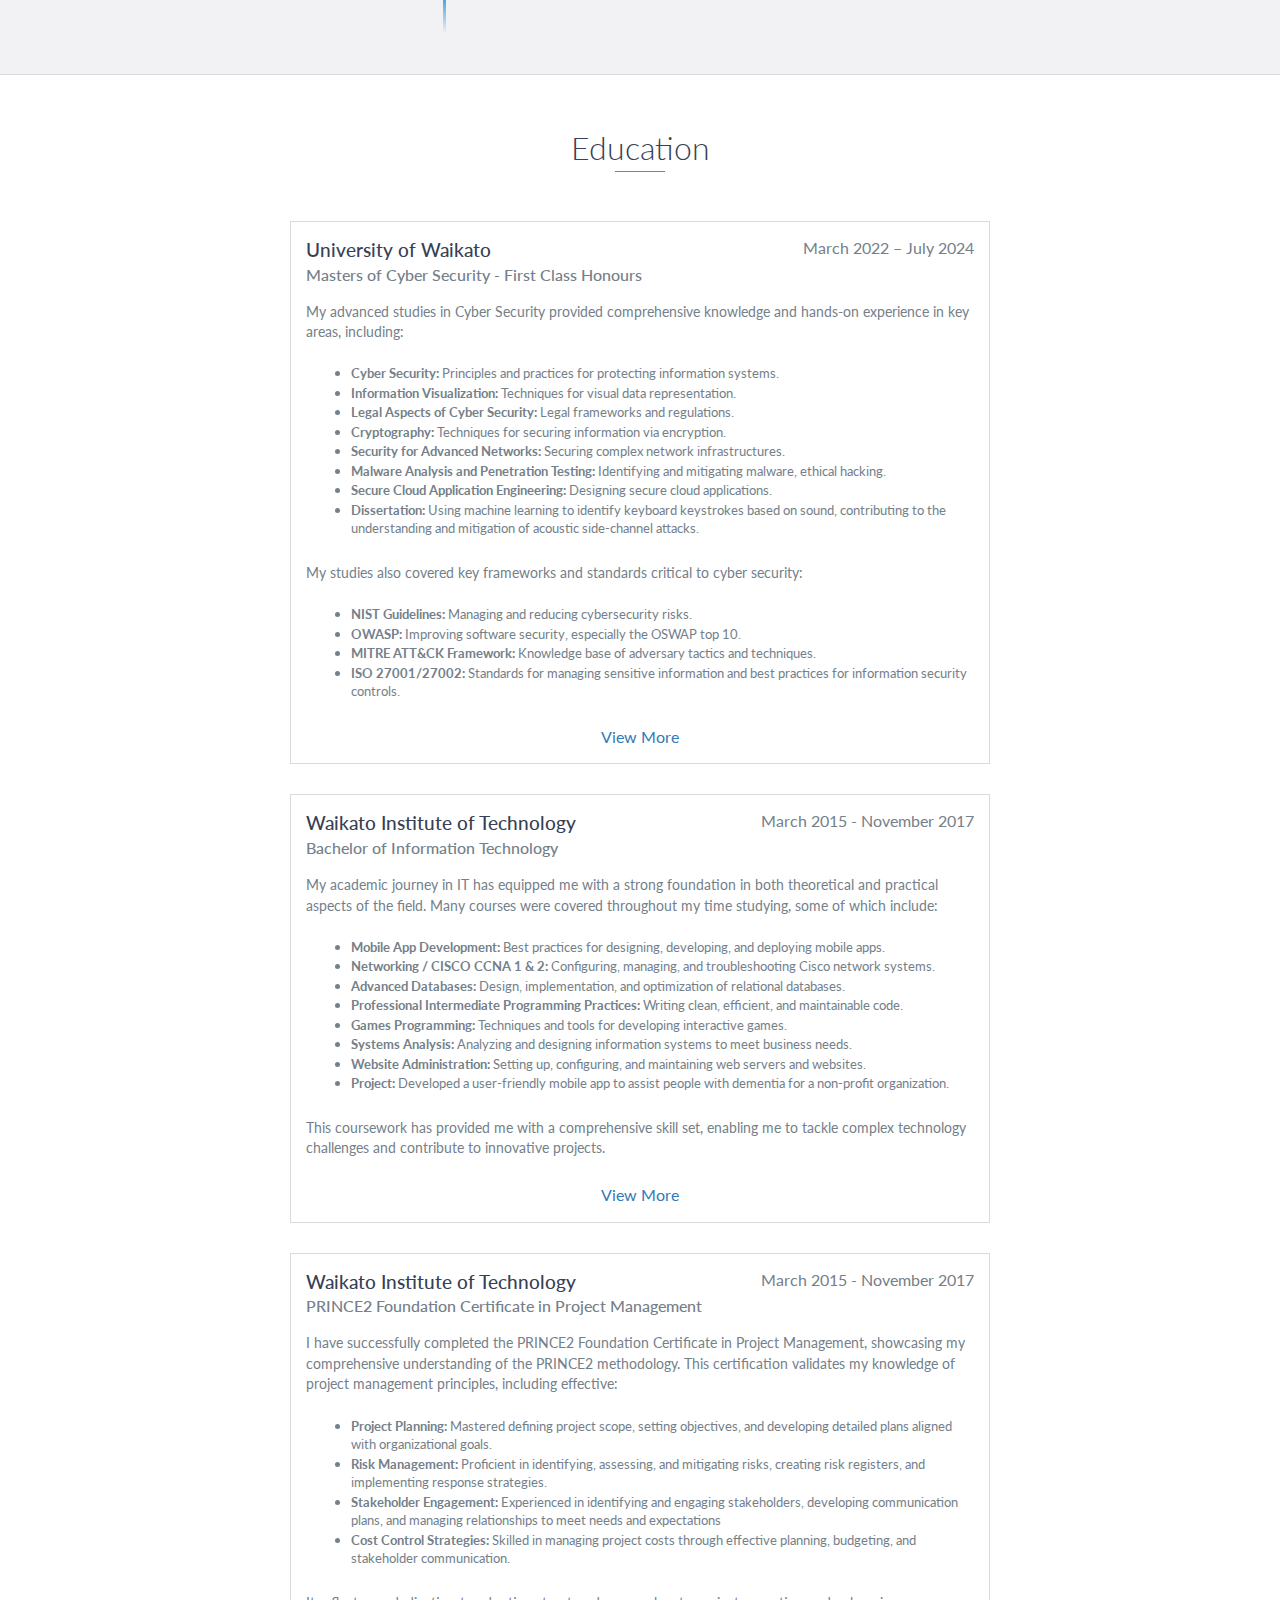
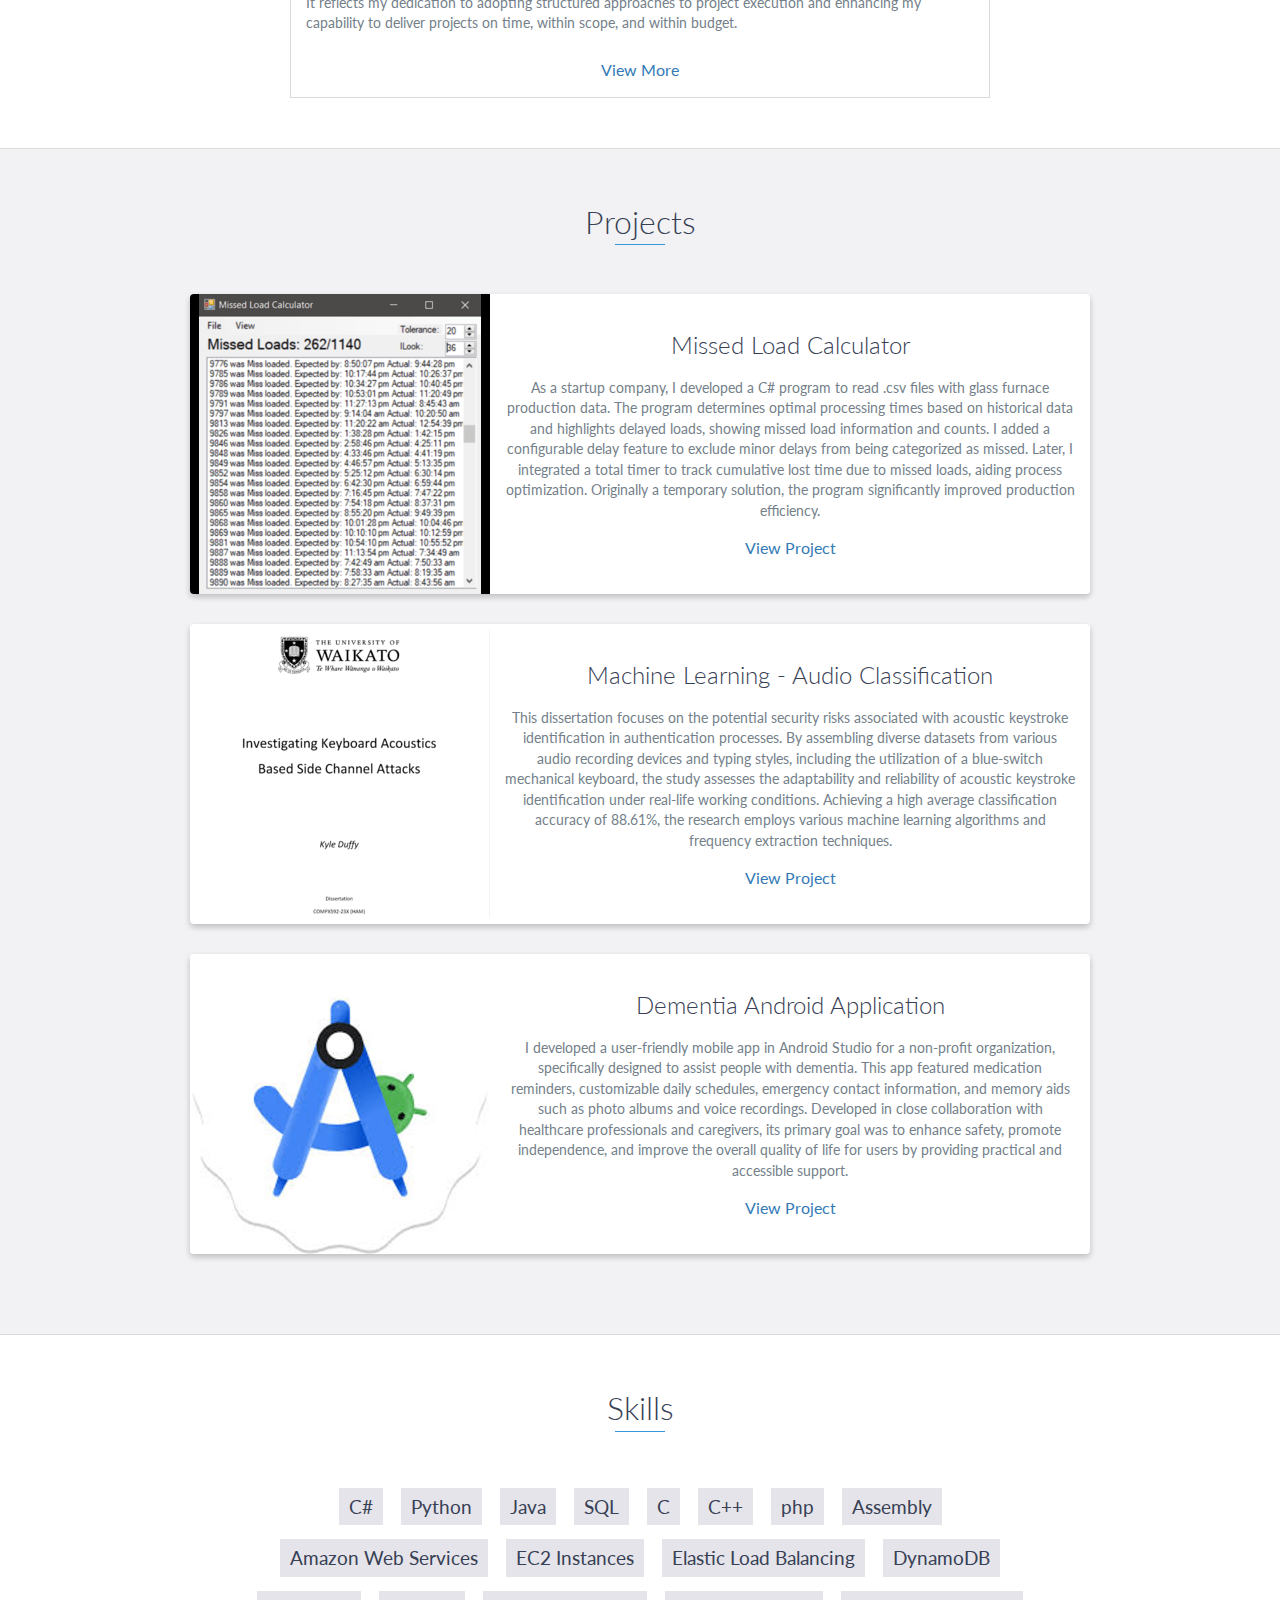
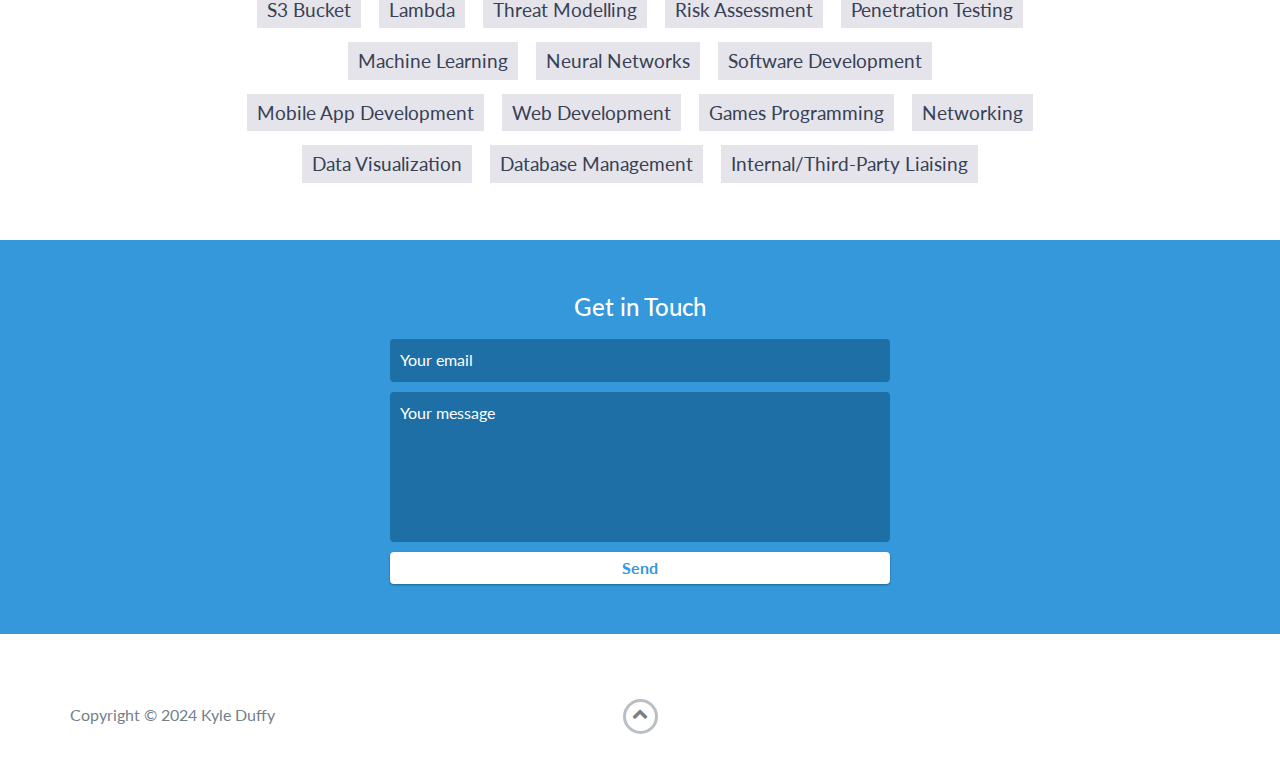
==== commit bba5d026: "Update index.html" ====
--- a/index.html
+++ b/index.html
@@ -142,6 +142,18 @@
 			          <li><p>Scanning, recording and stockpiling various ingredients which were used for the required product.</p></li>
 		        </ul>
             </div>
+
+		<div data-date="July 2016 – August 2018">
+	                <h3>Open Country Dairy Ltd</h3>
+	                <h4>Packing Operator</h4>
+			         <ul>
+				          <li><p>Experience working in both the Powder Packing and Palletising Room.</p></li>
+				          <li><p>Responsible for the operation of milk power bagging machine.</p></li>
+				          <li><p>Palletisation, labelling and preparation of documentation for 25kg bags.</p></li>
+				          <li><p>Training in the operation and use of an Overhead Gantry System.</p></li>
+				          <li><p>Successfully completed training in the operation of Fork Lift Truck.</p></li>
+			        </ul>
+           	 </div>
         </div>
     </div>
 
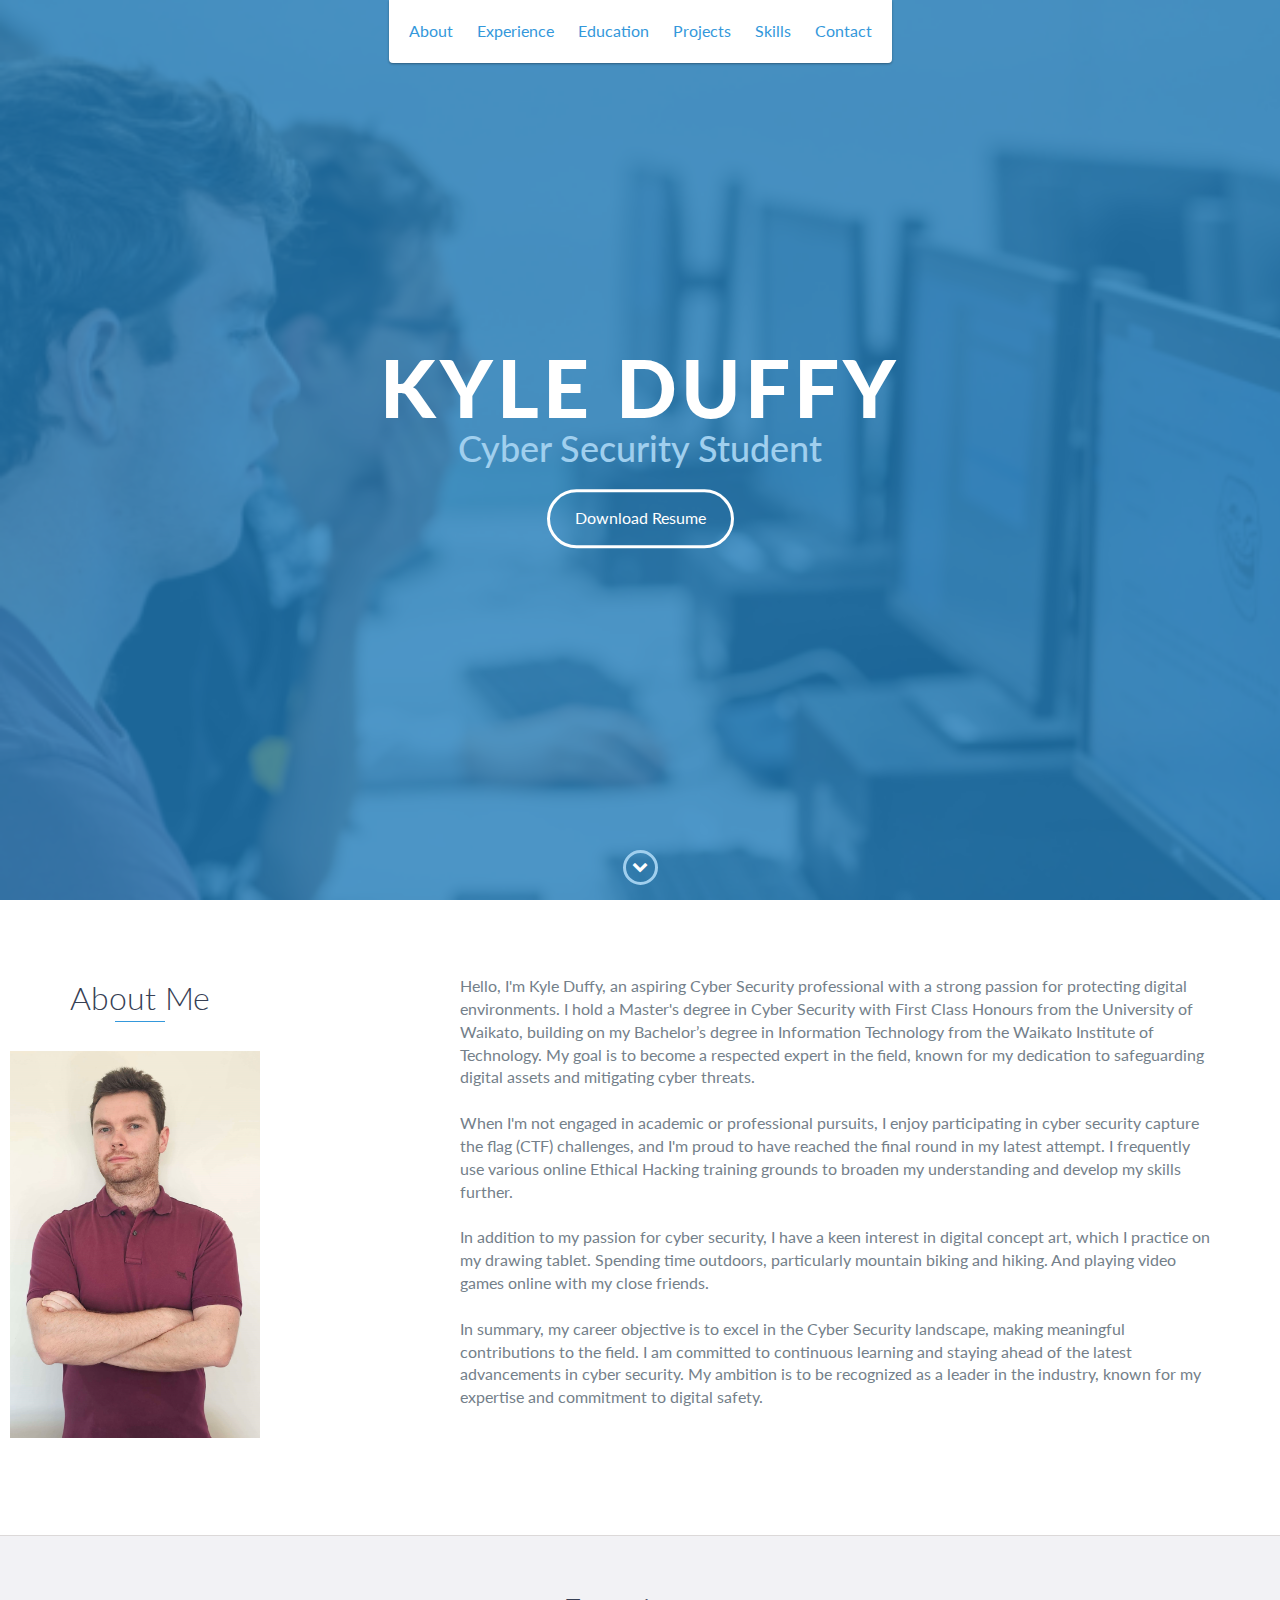
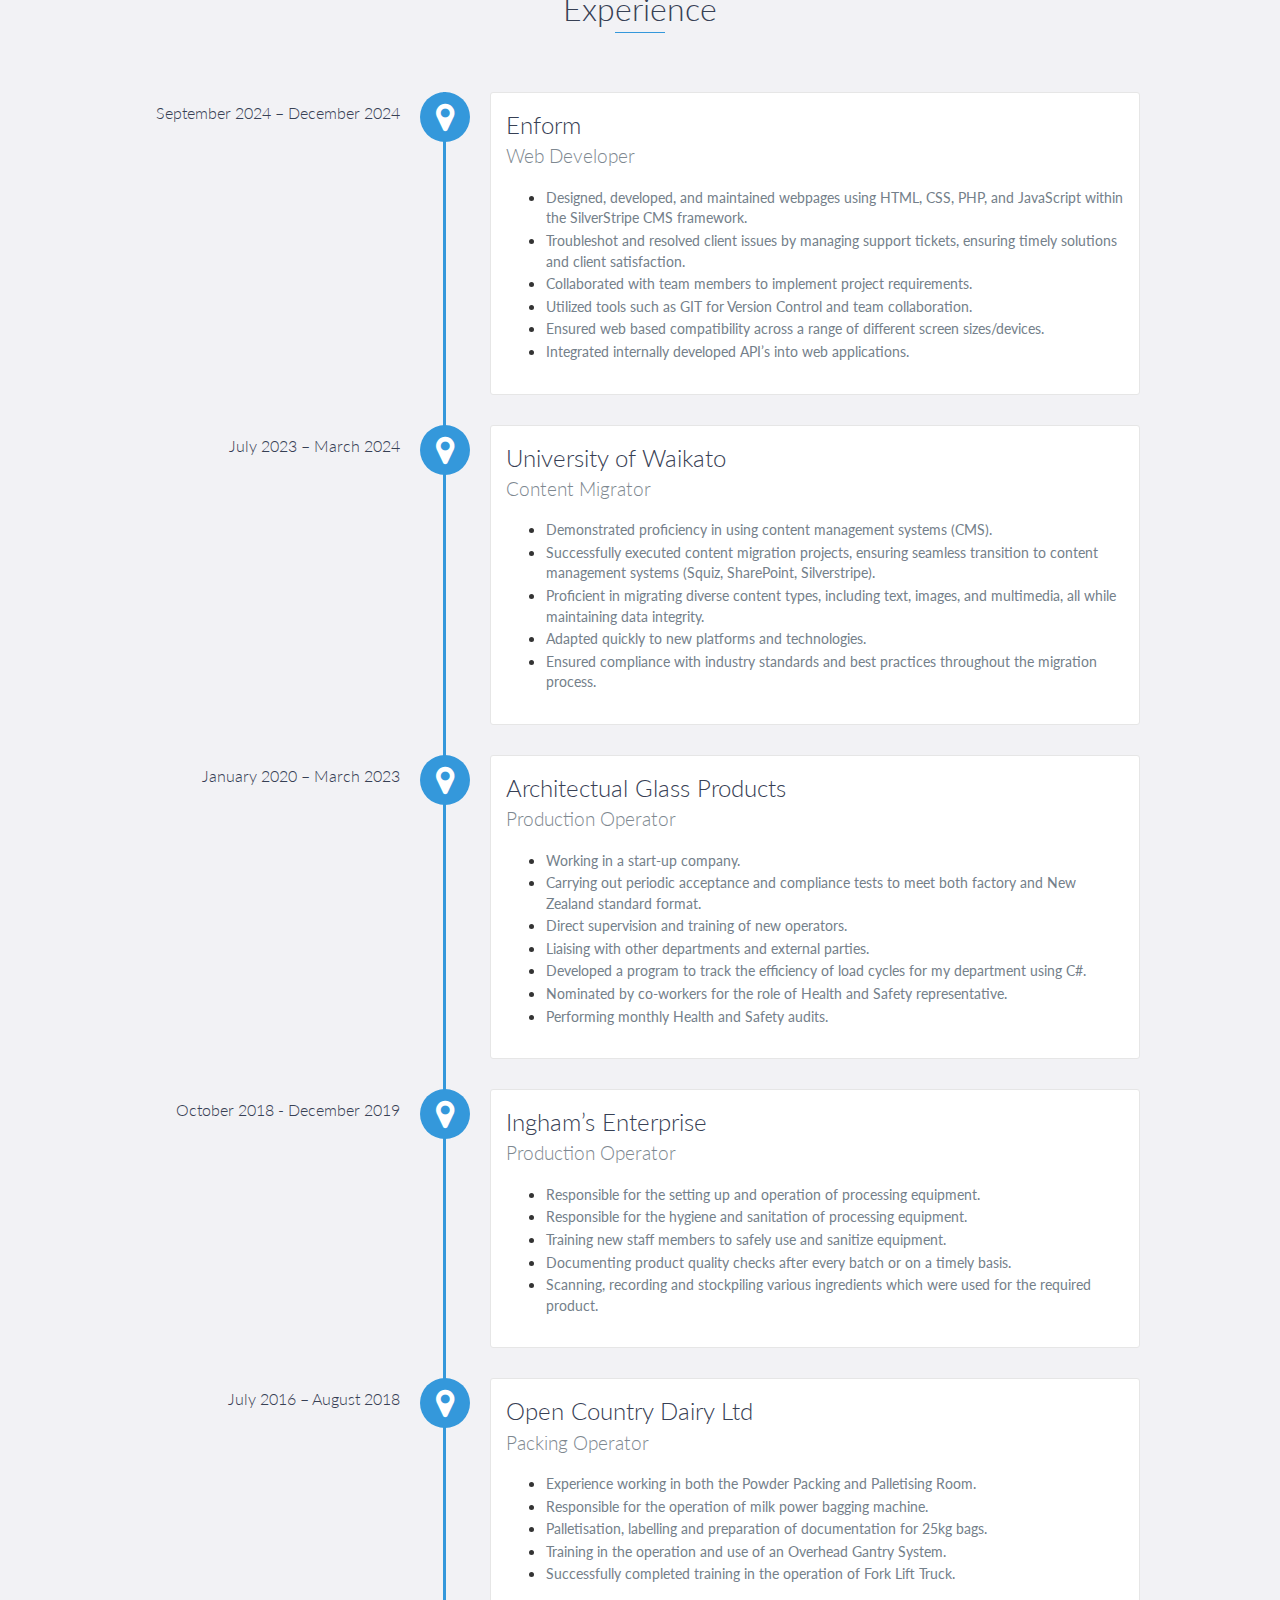
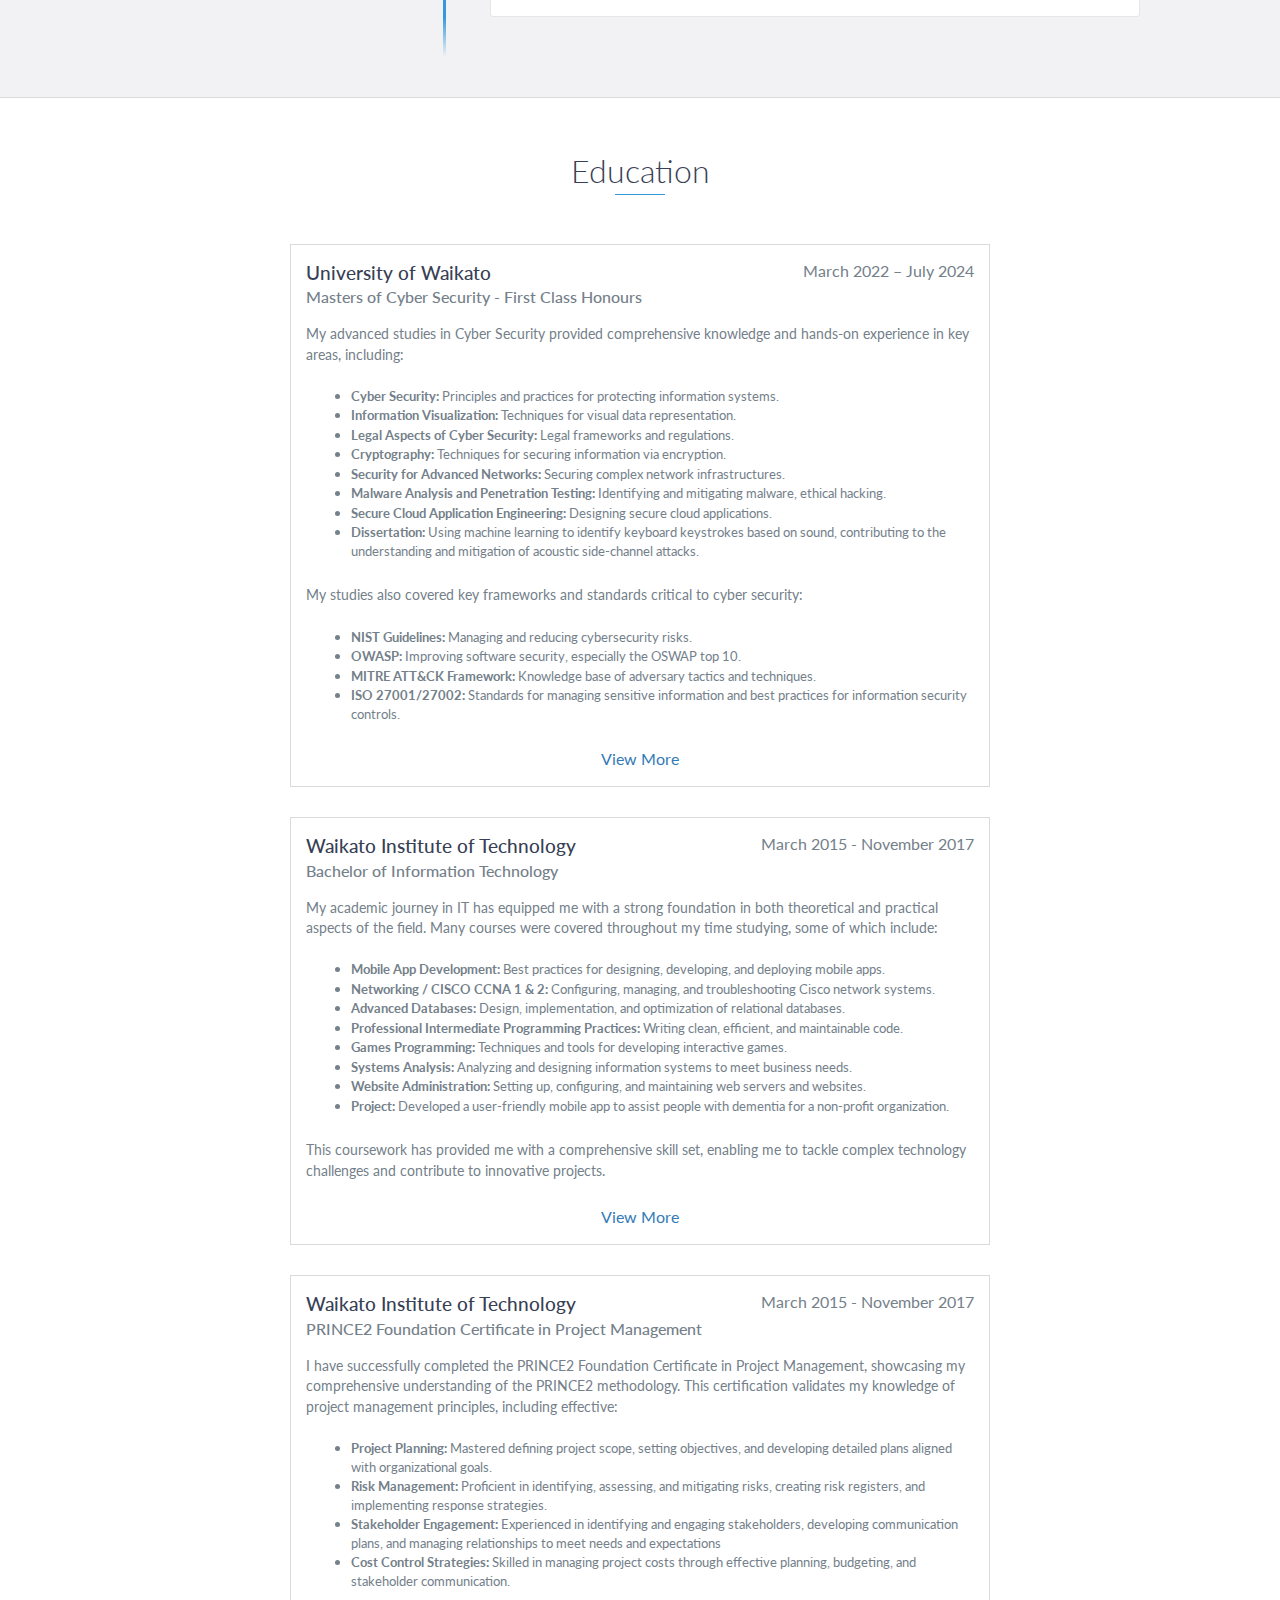
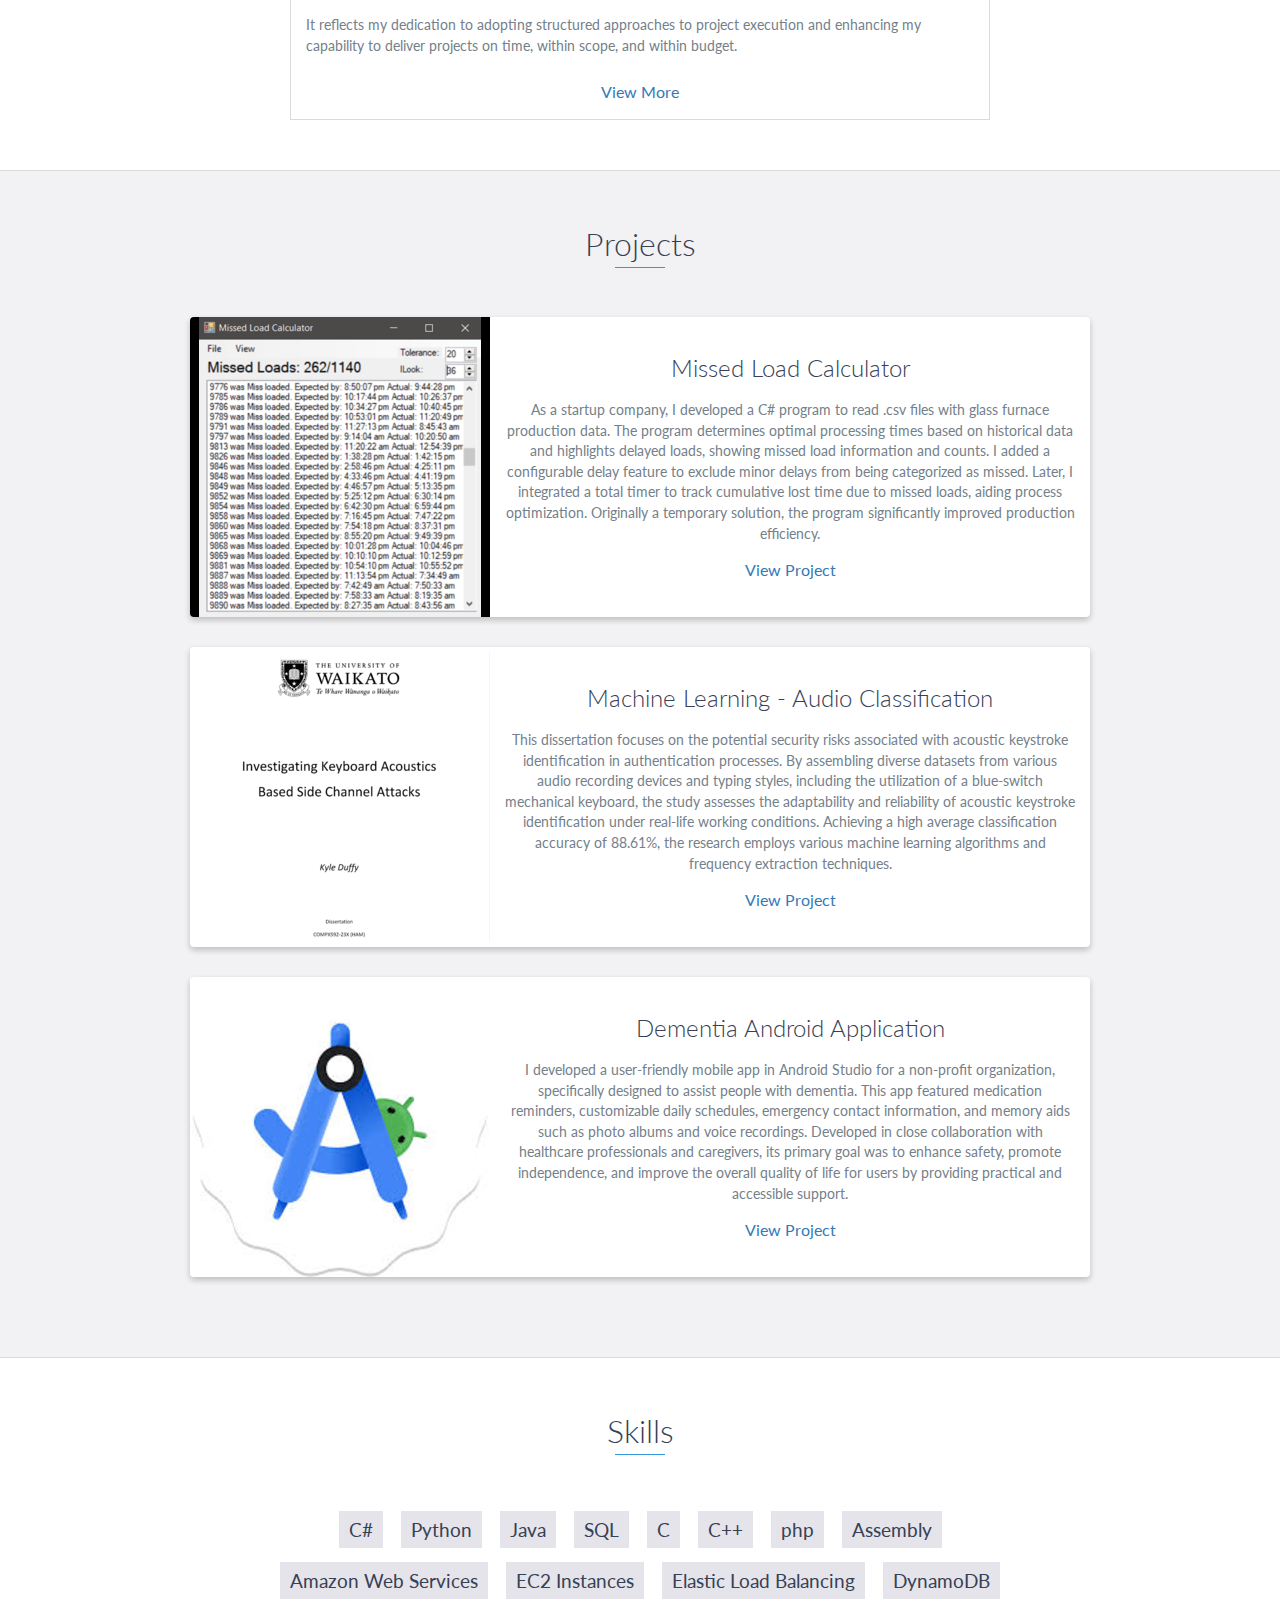
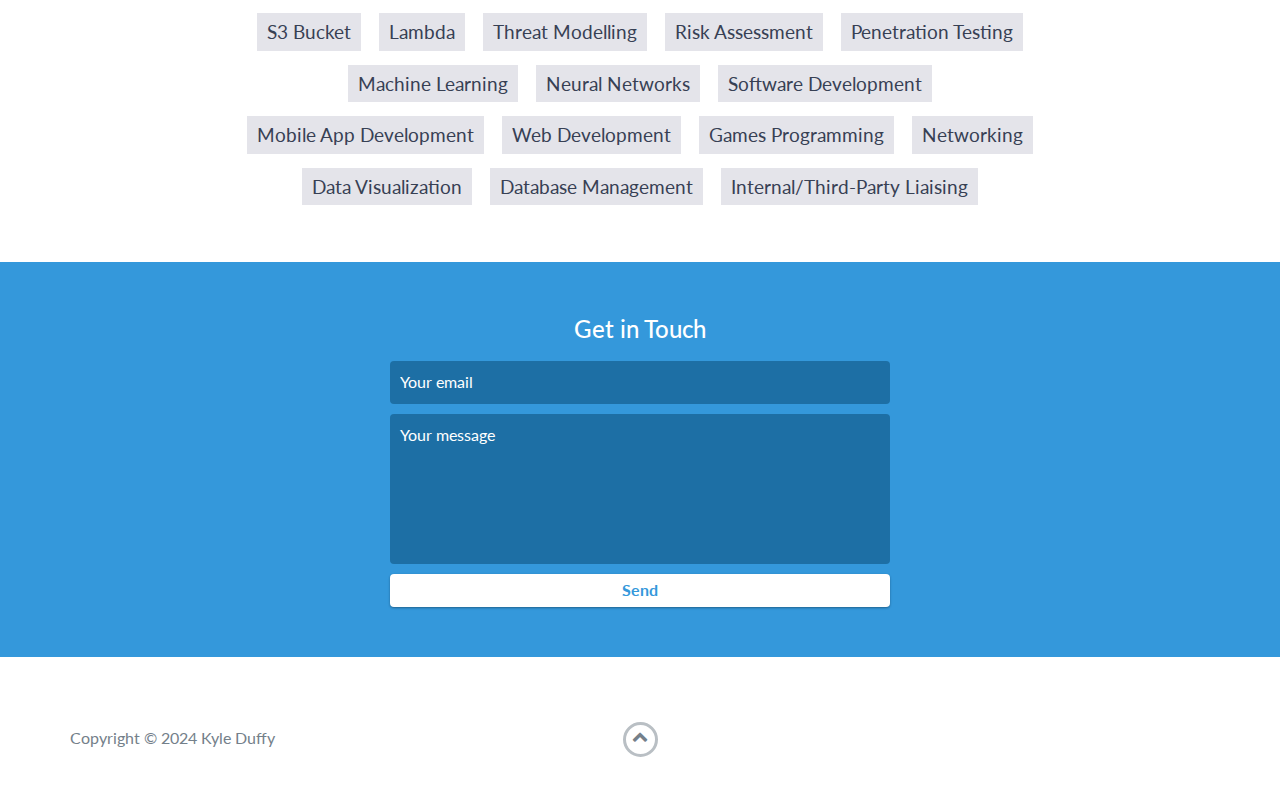
==== commit eaf907e8: "Update index.html" ====
--- a/index.html
+++ b/index.html
@@ -99,6 +99,7 @@
 			          <li><p>Collaborated with team members to implement project requirements.</p></li>
 			          <li><p>Utilized tools such as GIT for Version Control and team collaboration.</p></li>
 			          <li><p>Ensured web based compatibility across a range of different screen sizes/devices.</p></li>
+				  <li><p>Integrated internally developed API’s into web applications.</p></li>
 		        </ul>
 		    </p>
             </div>
